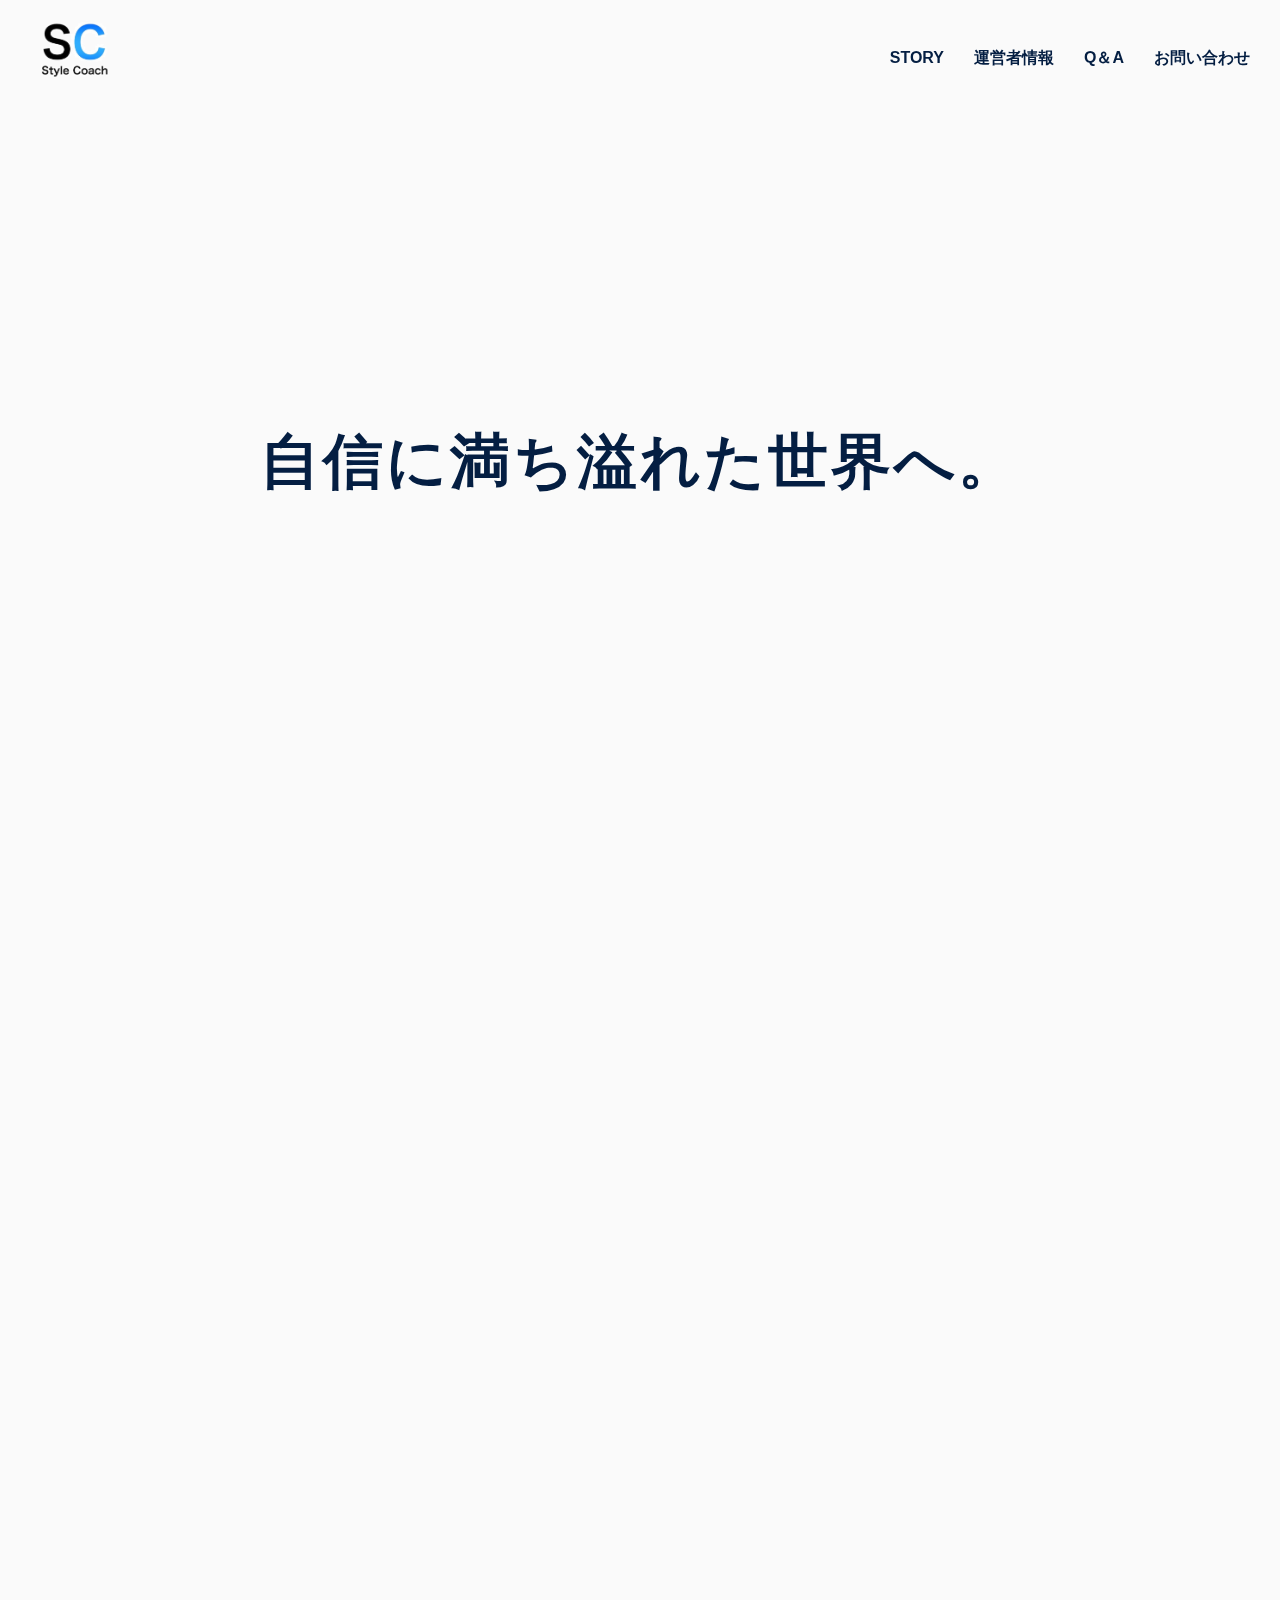
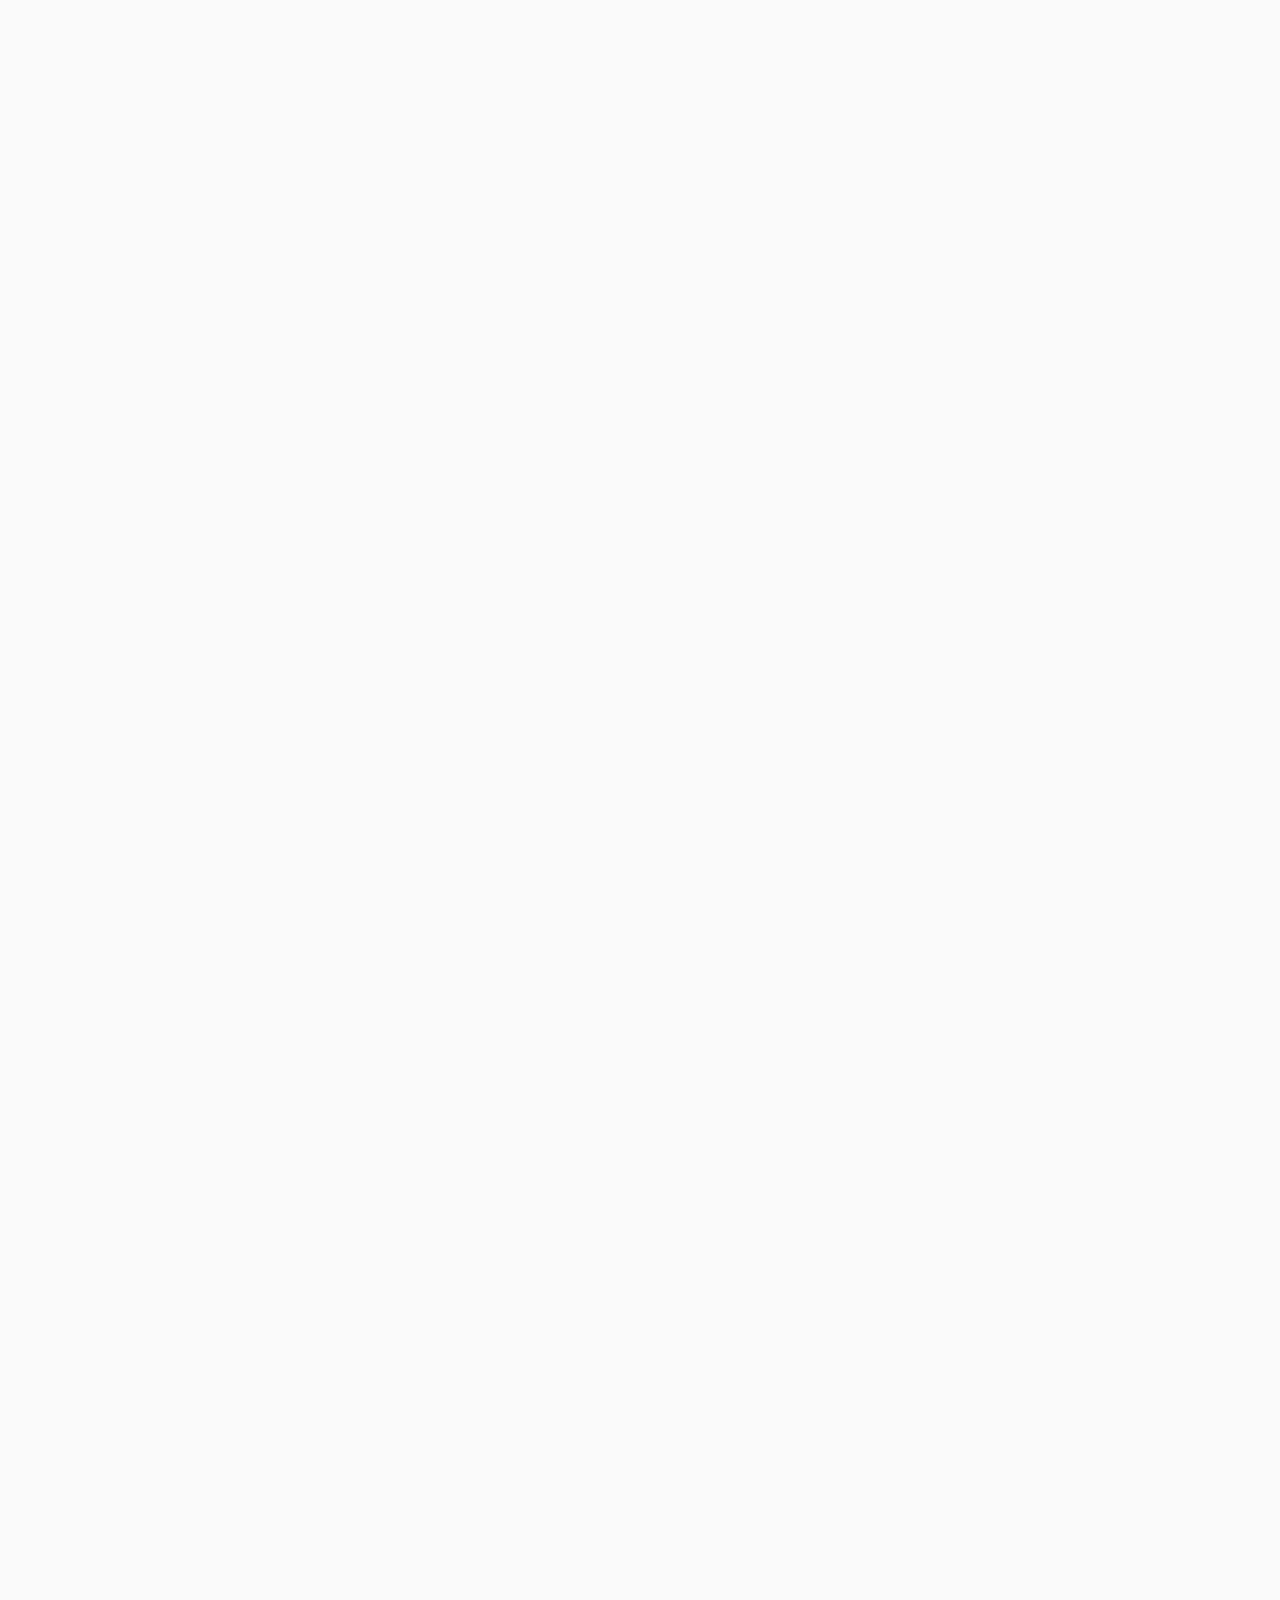
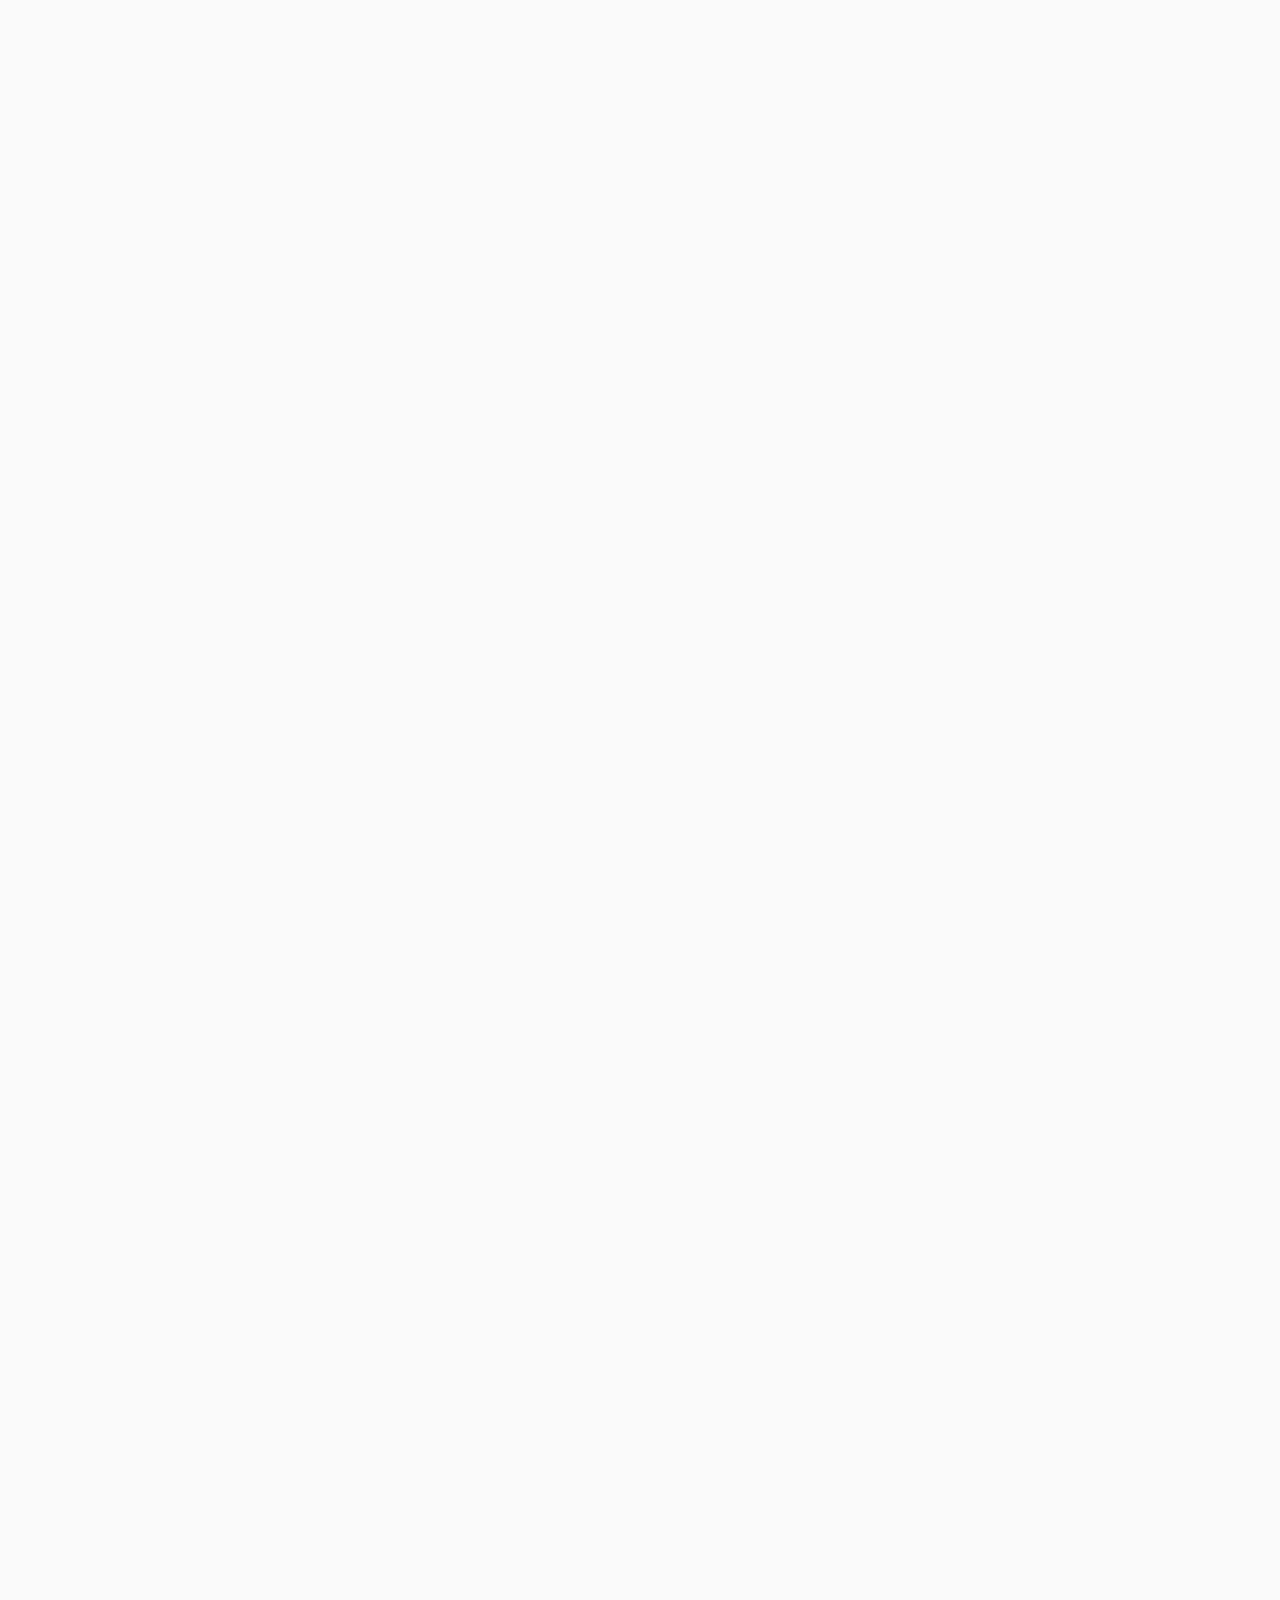
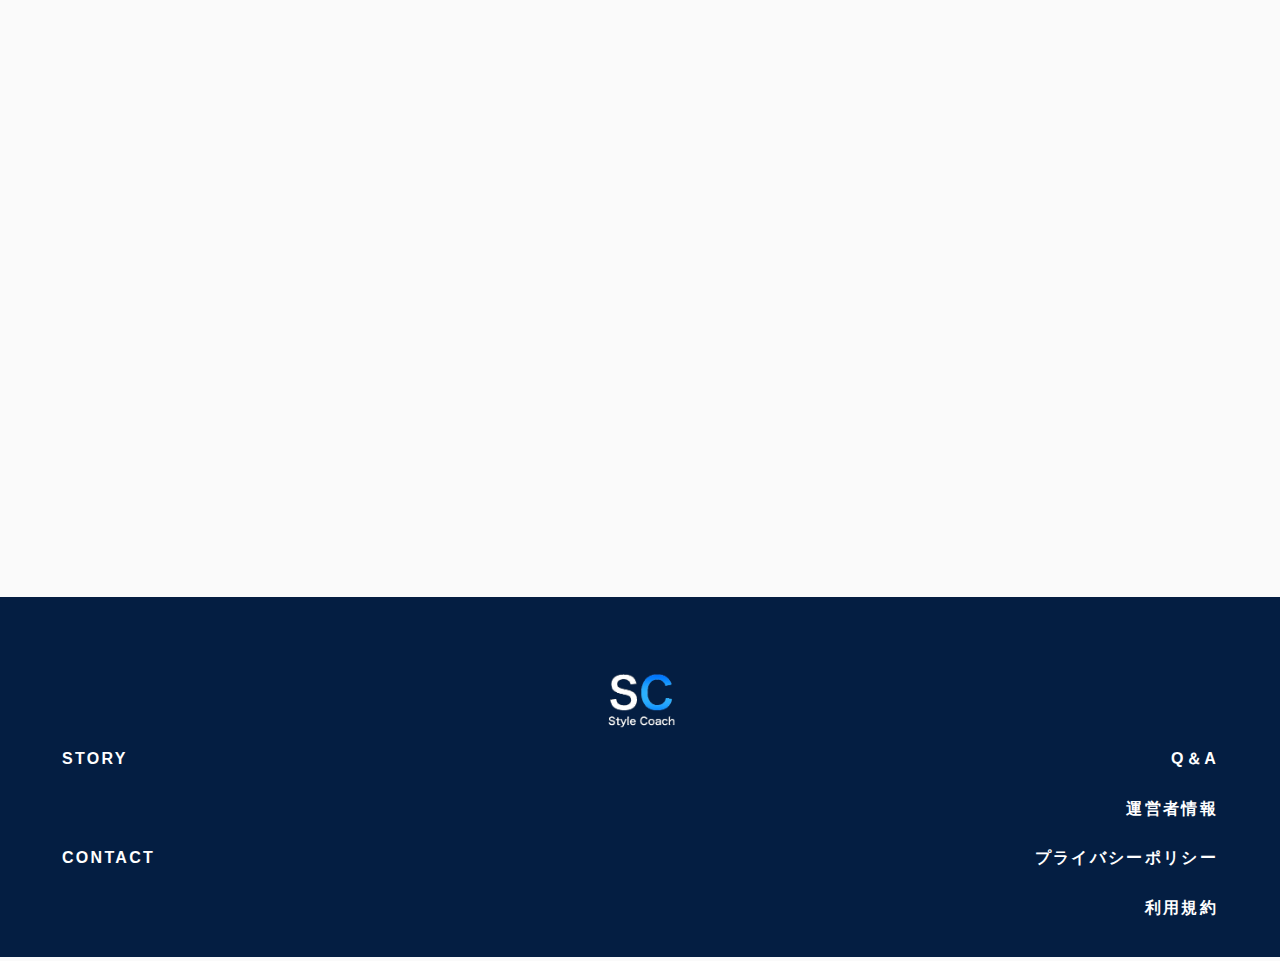
==== index.html @ 90e12a2d "Update index.html" ====
<!doctype html>
<html lang="ja">
    <head>
        <!-- Required meta tags -->
        <meta charset="utf-8">
        <meta name="viewport" content="width=device-width, initial-scale=1, shrink-to-fit=no">
        <!--favicon-->
        <link rel="icon" type="image/x-icon" href="img/stylecoach.favicon.png">
        <link rel="apple-touch-icon" sizes="180x180" href="img/stylecoach.favicon.png">
        <title>パーソナルスタイリスト Style Coach</title>
        
        <script src="https://ajax.googleapis.com/ajax/libs/jquery/2.1.3/jquery.min.js"></script>
        <!-- Bootstrap CSS script-->
        <link rel="stylesheet" type="text/css" href="style.css">
        <link rel="stylesheet" type="text/css" href="responsive.css">
        <link rel="stylesheet" href="https://stackpath.bootstrapcdn.com/bootstrap/4.4.1/css/bootstrap.min.css" integrity="sha384-Vkoo8x4CGsO3+Hhxv8T/Q5PaXtkKtu6ug5TOeNV6gBiFeWPGFN9MuhOf23Q9Ifjh" crossorigin="anonymous">
        <link href="https://use.fontawesome.com/releases/v5.6.1/css/all.css" rel="stylesheet">
    </head>
    <body>
        <header>
          <div class="container">
            <div class="header-left">
              <a href="index.html" class="left-logo">
                <img class="logo" src="img/stylecoach_logo透明.jpg">
              </a>
            </div>
            <div class="header-right">
              <p class="btn-gnavi">
                <span></span>
                <span></span>
                <span></span>
              </p>
              <nav id="global-navi">
                <ul class="list-menu">
                  <li><a href="story.html">STORY</a></li>
                  <li><a href="profile.html">運営者情報</a></li>
                  <li><a href="question.html">Q＆A</a></li>
                  <li><a href="contact.html">お問い合わせ</a></li>
                </ul>
              </nav>
            </div>
          </div>
        </header>
        <main>
          <section class="main-wrapper box">
            <div class="container">
              <p class="ttl">自信に満ち溢れた世界へ。</p>
            </div>
          </section>
          <section class="main-message box">
            <div class="container">
              <div class="head-home">
                <h5 class="ttl">「自信」を引き出すファッションを提案する<br>あなた専用のスタイリスト</h5>
              </div>
              <div class="body-home">
                <ul class="list-message">
                  <li class="style-text-1">
                    <p>「どうやってお洒落になるの？なんて友達には聞けない」<br>「実はお洒落に興味があるけど、周りの目が気になる」<br>そんな状況にいるのなら、お気軽にご相談ください。<br>Style Coachがあなたのライフスタイルをコーディネートします。</p>
                  </li>
                  <li class="style-text-2">
                    <p>「カッコよくなりたいけどどうオシャレすれば良いのか分からない。」<br>「自分に合う服装、スタイルが分からない。」<br>「オシャレはしたいけど時間を使いたくない。」<br>「1度のみのコーディネートだけでなく長期的に自己改革したい。」<br>「仕事着もオシャレに着こなしたい」</p>
                  </li>
                </ul>
                <h5>人それぞれ悩みや好みが違うからこそ、<br>Style Coachはひとりひとりにあったスタイルを提案します。</h5>
              </div> 
            </div>
          </section>
  
          <!-- サービス　-->
          <section class="area-home-services box">
            <div class="container">
              <div class="head-home">
                <h2 class="ttl">Style Coachの主なサービス</h2>
              </div>
              <div class="body-home">
                <ul class="list-service">
                  <li>
                    <i class="fas fa-check"></i>
                    <h4>コンサルティング</h4>
                    <p>自分の好きな、自分に合う、自分だけの自分らしいスタイル、方向性の提案と確立。また自分のスタイルを確立する事で今後の買い物も選びやすくなり着回しもしやすくなります。</p>
                  </li>
                  <li>
                    <i class="fas fa-check"></i>
                    <h4>ワードローブエディット（初回）</h4>
                    <p>お手持ちのお洋服をお客様の今後のスタイルに合わせて徹底的に仕分けし整理。断捨離のお手伝いをします。自宅訪問での仕分けも可能。</p>
                  </li>
                  <li>
                    <i class="fas fa-check"></i>
                    <h4>スタイリング</h4>
                    <p>いつでもどこでもオンラインでのスタイリングサービスが利用可能。(営業時間内)　プライベートの私服のみならず出勤時の服装やパーティなどのTPOに合った服装もスタイリングします。</p>
                  </li>
                  <li>
                    <i class="fas fa-check"></i>
                    <h4>ショッピングアテンド（月1回）</h4>
                    <p>実際にお買い物に同行し実際にチェックしながらショッピングします。実際にチェックする事でサイズ感や着こなしにより細かく拘る事が可能になります。※東京都のみ</p>
                  </li>
                  <li>
                    <i class="fas fa-check"></i>
                    <h4>アイテムの手配</h4>
                    <p>お客様のご希望に合いそうなアイテムや中々手に入らないレアアイテム等を独自のルートで手配します。</p>
                  </li>
                </ul>
              </div>
            </div>
          </section>

          <!-- Our 3 values　-->
          <section class="area-home-values box">
            <div class="container">
              <div class="head-home">
                <h2 class="ttl">Our 3 Values</h2>
              </div>
              <div class="body-home">
                <ul class="list-values">
                  <li>
                    <img src="img/透明staff.png">
                    <h4>会員制による徹底サポート</h4>
                    <p class="value">よくある一度きりのサービスではなく、定額制の会員制にする事で長期的なサービスを可能に。</p>
                  </li>
                  <li>
                    <img src="img/透明note.png">
                    <h4>ひとりひとりに合わせた<br>コンサルティング</h4>
                    <p class="value">Style Coachはひとりひとりお客様に向き合い、お客様が自信を持ち自分を好きになれるスタイルを見つけ、そのスタイルに合ったアイテムやコーディネートを提案します。</p>
                  </li>
                  <li>
                    <img src="img/透明mail.png">
                    <h4>いつでも相談が可能</h4>
                    <p class="value">いつでもどこでも着こなし等について疑問があればオンラインでのスタイリングサービスが利用可能。(営業時間内)</p>
                  </li>
                </ul>
              </div>
            </div>
          </section>
  
          <!--料金-->
          <section class="area-home-cost box">
            <div class="container">
              <div class="head-home">
                <h2 class="ttl">料金</h2>
              </div>
              <div class="body-home">
                <ul class="list-cost">
                  <li class="membership">
                    <h4>月会費</h4>
                    <p class="pay">50,000円（税込）<br><span>今だけ！！<br>初回月0円（税込）</span></p>
                  </li>
                  <li class="payment">
                    <h4>お振込</h4>
                    <p>金融機関：〇〇銀行<br>支店名：〇〇支店<br>口座番号：〇〇<br>口座名義：〇〇</p>
                  </li>
                </ul>
              </div> 
              <p class="attention">※現在支払い方法は銀行振り込みのみとなっております。<br>※1ヶ月=4週間=28日と計算させて頂きます。<br>※また商品購入の際の代金は別途支払いとなります。<br>※質の高いサービスを提供する為に会員者数の上限を設けさせて頂きます。上限に達した場合には「キャンセル待ち」として順に受け付けさせて頂きます。<br>※初回0円のキャンペーンは予告なく終了させて頂く場合があります。</p>
            </div>
          </section>
  
          <!--4ステップ-->
          <section class="area-home-step box">
            <div class="container">
              <div class="head-home">
                <h2 class="ttl">入会までの流れ</h2>
              </div>
              <div class="body-home">
                <ul class="list-flow">
                  <li class="flow-icon">
                    <h4><span class="number">1</span>お申し込み</h4>
                    <p class="flow-p">メールアドレスもしくはLINEにお問い合わせ頂きお申し込みとさせていただきます。</p>
                  </li>
                  <li class="flow-icon">
                    <h4><span class="number">2</span>お振込み</h4>
                    <p class="flow-p">月会費をお振込み頂きます。</p>
                  </li>
                  <li class="flow-icon">
                    <h4><span class="number">3</span>ご相談</h4>
                    <p class="flow-p">テレビ電話もしくはLINEにて好みや似合う物などを話し合い今後の方向性を決めさせて頂きます。</p>
                  </li>
                  <li class="flow-icon">
                    <h4><span class="number">4</span>サービス開始</h4>
                    <p class="flow-p">ショッピングアテンド、アイテムの手配、スタイリングのサービスをご利用いただけます。</p>
                  </li>
                </ul>
              </div> 
            </div>
          </section>

          <!--　コンタクト　-->
         
          <section class="area-home-contact box">
            <div class="container">
              <div class="head-home">
                <h2 class="ttl">お申し込み・お問い合わせ</h2>
              </div>
              <div class="body-home">
                <ul class="contacts">
                  <li class="contact-mail">
                    <h4>メールでのお問い合わせ</h4>
                    <a href="mailto:stylecoach20@gmail.com?subject=%E3%81%8A%E5%95%8F%E3%81%84%E5%90%88%E3%82%8F%E3%81%9B&amp;body=%E4%B8%8B%E8%A8%98%E9%A0%85%E7%9B%AE%E3%81%AB%E3%81%9D%E3%82%8C%E3%81%9E%E3%82%8C%E8%A8%98%E5%85%A5%E3%81%97%E3%81%A6%E9%80%81%E4%BF%A1%E3%81%97%E3%81%A6%E3%81%8F%E3%81%A0%E3%81%95%E3%81%84%E3%80%82%0D%0A%0D%0A%3D%3D%3D%3D%3D%3D%3D%3D%3D%3D%3D%3D%3D%3D%3D%3D%3D%3D%0D%0A%0D%0A%E3%81%8A%E5%90%8D%E5%89%8D%EF%BC%9A%0D%0A%0D%0A%E3%83%95%E3%83%AA%E3%82%AC%E3%83%8A%EF%BC%9A%0D%0A%0D%0A%E9%9B%BB%E8%A9%B1%E7%95%AA%E5%8F%B7%EF%BC%9A%0D%0A%0D%0A%E3%83%A1%E3%83%BC%E3%83%AB%E3%82%A2%E3%83%89%E3%83%AC%E3%82%B9%EF%BC%9A%0D%0A%0D%0A%3D%3D%3D%3D%3D%3D%3D%3D%3D%3D%3D%3D%3D%3D%3D%3D%3D%3D" class="btn-ico-mail" target="_blank">メールでお問い合わせ</a>
                  </li>
                  <li class="contact-line">
                    <h4>LINEでのお問い合わせ</h4>
                    <a href="LINE.html" class="btn-ico-line">LINEでお問い合わせ</a>
                  </li>
                </ul>
              </div>
            </div>
          </section>
        </main>
          
          <footer>
            <div class="container">
              <div class="footer-body">
                <ul class="list-footer-left">
                  <li><a href="story.html">STORY</a></li>
                  <li><a href="contact.html">CONTACT</a></li>
                </ul>
                <div class="footer-logo">
                  <img src="img/IMG_1106.PNG">
                </div>
                <ul class="list-footer-right">
                  <li><a href="question.html">Q＆A</a></li>
                  <li><a href="profile.html">運営者情報</a></li>
                  <li><a href="privacy.html">プライバシーポリシー</a></li>
                  <li><a href="term.html">利用規約</a></li>
                </ul>
              </div>
            </div>
          </footer>
  
            <!-- Optional JavaScript -->
            <!-- jQuery first, then Popper.js, then Bootstrap JS -->
        <script type="text/javascript" src="index.js"></script>
        
        
    </body>
</html>
---- style.css ----
*{
    margin:0;
    padding: 0;
    box-sizing: border-box;
    color: rgb(4, 30, 66);
}

li {
    list-style-type: none;
}

a{
    text-decoration: none!important;
}

body {
    font-family: "YuGothic","Cera Pro",sans-serif!important;
    background-color: rgb(250, 250, 250)!important;
}

.container {
    max-width: 1170px;
    width: 100%;
    padding: 0 15px;
    margin: 0 auto;
}

/*　ヘッダー */

header {
    height: 100px;
    width: 100%;
    position: fixed;
    top:0 ;
    z-index: 10;
}

header > .container {
    display: flex;
    align-items: center;
    height: 100px;
    max-width: none;
    padding: 0 30px;
}

/*　ロゴ */

.left-logo {
    display: block;
}

.logo {
    height: 60px;
    vertical-align: bottom;
}



/* ヘッダーナビ */

.header-right {
    margin: 0 0 0 auto;
}

.list-menu a{
    color: rgb(4, 30, 66);
}
  
.list-menu > li{
    padding: 0 15px;
    font-weight: bold;
}
  
.list-menu {
    display: flex;
    justify-content: space-around;
    align-items: center;
    max-width: 980px;
    margin:0 -15px;
}
  
/* main-wrapper */
.main-wrapper {
    background: rgb(#ffffff) no-repeat bottom center;
    background-size: cover;
    margin: 120px 0;
}

.main-wrapper > .container {
    height: 700px;
    display: flex;
    flex-direction: column;
    align-items: center;
    justify-content: center;
}

.main-wrapper .ttl {
    font-size: 60px;
    font-weight: bold;
    letter-spacing: 3px;
}

/* メインメッセージ */
.main-message > .container {
    background-color: white;
    box-shadow: 0px 2px 1px -1px rgba(0,0,0,0.2), 0px 1px 1px 0px rgba(0,0,0,0.14), 0px 1px 3px 0px rgba(0,0,0,0.12);
    margin: 0 auto 100px auto ;
    padding: 88px 40px;
}

.list-message {
    width: 100%;
    display: flex;
    padding: 0;
    margin-bottom: 40px;
}

.list-message p {
    font-size: 14px;
    line-height: 36px;
    margin: auto 0px;
}

.main-message h5 {
    margin: 0px;
    padding: 0px;
    font-weight: bold;
    line-height: 48px;
    letter-spacing: 0.1em;
}

.head-home h5 {
    text-align: center;
    margin-bottom: 50px;
    font-size: 32px!important;
}

.body-home h5 {
    text-align: center;
    margin: 60px 0 20px 0;
    font-size: 22px;
}

.style-text-1 {
    border-right: 1px solid rgb(242, 244, 246);
    padding-right: 16px;
    width: 50%;
    text-align: center;
}


.style-text-2 {
    padding-left: 16px;
    width: 50%;
    text-align: center;
}

/* エリアホーム */
[class*="area-home"] {
    padding: 100px 0;
}


/* head */
.head-home {
    margin: 0;
    display: flex;
    justify-content: center;
}

.head-home .ttl {
    padding: 0 0 12px;
    position: relative;
    font-weight: bold;
    font-size: 42px;
    margin: 0 0 50px 0;
}

/* サービス */

.list-service li {
    margin-bottom: 50px;
}

.fa-check {
    float: left;
    font-size: 20px;
    margin: 7px 10px 0 0;
}

.list-service h4 {
    font-size: 30px;
    font-weight: bold;
}

.list-service p {
    font-size: 18px;
}

/* Our 3 values */

.list-values {
    display: flex;
    flex-wrap: wrap;
    margin: 0 -20px;
}

.list-values > li {
    width: 33.3333%;
    padding: 0 20px;
    display: flex;
    flex-direction: column;
    align-items: center;
}

.list-values img {
    width: 70px;
    height: 70px;
    margin: 0 0 40px;
}

.list-values h4 {
    font-size: 24px;
    font-weight: bold;
    margin-bottom: 20px;
    text-align: center;
}

.list-values p {
    font-size: 14px;
    text-align: center;
}

/*　料金　*/
.list-cost {
    display: flex;
    flex-wrap: wrap;
    margin: 0 -20px;
}

.area-home-cost > .container {
    background-color: white;
    box-shadow: 0px 2px 1px -1px rgba(0,0,0,0.2), 0px 1px 1px 0px rgba(0,0,0,0.14), 0px 1px 3px 0px rgba(0,0,0,0.12);
    margin: 0 auto 100px auto ;
    padding: 88px 40px;
}


.list-cost > li {
    width: 50%;
    padding: 0 20px;
    display: flex;
    flex-direction: column;
    align-items: center;
}

.list-cost h4 {
    font-size: 30px;
    font-weight: bold;
    margin-bottom: 20px;
    
}

.list-cost p {
    font-size: 20px;
}

.pay {
    text-align: center;
}

.pay span {
    border-bottom: 3px solid tomato;
    padding-bottom: 5px;
    margin-bottom: 5px;
}

.membership {
    border-right: 1px solid rgb(242, 244, 246);
    padding-right: 16px;
}

.payment {
    padding-left: 16px;
    
}
.attention {
    font-size: 14px;
    margin-top: 30px;
}

/* 入会までの流れ */
.area-home-step > .container {
    margin: 0 auto 100px auto ;
}

.list-flow {
    display: flex;
    flex-wrap: wrap;
    margin: 0 -20px;
    
}

.number {
    margin-right: 14px;
}

.flow-icon {
    width: 25%;
    padding: 0 20px;
    display: flex;
    flex-direction: column;
    align-items: center;
}

.flow-icon h4 {
    font-size: 24px;
    font-weight: bold;
    margin-bottom: 20px;
    text-align: center;
}

/* コンタクト　*/

.area-home-contact {
    margin: 50px 0;
}

.contacts {
    display: flex;
    flex-wrap: wrap;
    margin: 0 -20px;
}

.contacts > li {
    width: 50%;
    padding: 0 20px;
    display: flex;
    flex-direction: column;
    align-items: center;
}

[class*="btn-ico"] {
    font-size: 20px;
    font-weight: bold;
    display: flex;
    align-items: center;
    height: 100px;
    padding: 30px 30px 30px 110px;
    background-color: #ffffff;
    color: rgb(4, 30, 66);
    box-shadow: 0px 2px 1px -1px rgba(0,0,0,0.2), 0px 1px 1px 0px rgba(0,0,0,0.14), 0px 1px 3px 0px rgba(0,0,0,0.12);
    border-radius: 5px;
    position: relative;
}

[class*="btn-ico"]::before {
    content: "";
    width: 70px;
    height: 70px;
    margin: 0 0 40px;
    display: block;
    background-size: contain;
    background-repeat: no-repeat;
    background-position: center center;
    position: absolute;
    top: 50%;
    left: 15px;
    transform: translateY(-50%);
    
}

.contacts h4 {
    font-size: 24px;
    font-weight: bold;
    margin-bottom: 20px;
    text-align: center;
}

[class*="btn-ico"][class*="mail"]::before {
    background-image: url(img/透明mail.png);
}

[class*="btn-ico"][class*="line"]::before {
    background-image: url(img/LINE_APP.png);
}

/*　フッター　*/

footer > .container {
    max-width: none;
    padding: 0 60px;
}


footer {
    background-color: rgb(4, 30, 66);
    display: flex;
    -webkit-box-pack: center;
    justify-content: center;
    width: 100%;
    height: 40vh;
}

footer a {
    color: #ffffff!important;
}

.footer-body {
    display: flex;
    justify-content: space-around;
}

.list-footer-left {
    display: flex;
    flex-direction: column;
    align-items: flex-end;
    width: 33%;
    height: 22vh;
    margin-top: 150px;
    padding-left: 0px;
    list-style: none;
    letter-spacing: 0.145em;
    text-align: left;
}

.list-footer-left li {
    font-style: normal;
    font-weight: bold;
    font-size: 16px;
    width: 100%;
    height: 50%;
}

.footer-logo {
    display: flex;
    flex-direction: column;
    -webkit-box-pack: justify;
    justify-content: space-between;
    -webkit-box-align: center;
    align-items: center;
    width: 33%;
}

.footer-logo img {
    width: 40%;
    height: auto;
    margin-top: 10%;
    object-fit: cover;

}

.list-footer-right {
    display: flex;
    flex-direction: column;
    align-items: flex-end;
    width: 33%;
    height: 22vh;
    margin-top: 150px;
    padding-left: 0px;
    list-style: none;
    letter-spacing: 0.145em;
    text-align: right;
}

.list-footer-right li {
    font-style: normal;
    font-weight: bold;
    font-size: 16px;
    width: 100%;
    height: 25%;
}

/*　ストーリー　*/
.area-home-story {
    background-color: rgb(250, 250, 250);
}

.area-home-story > .container {
    background-size: 100%;
    background-repeat: no-repeat;
    object-fit: cover;
    width: 100%;
    height: 100vh;
    max-width: none;
}

.story-wrapper {
    top: 20%;
    left: 10vw;
    position: absolute;
    text-align: left;
}

.our-story {
    margin: 0px;
    padding: 0px;
    font-family: "Cera Pro";
    font-style: normal;
    font-weight: bold;
    font-size: 24px;
    line-height: 35px;
    letter-spacing: 0.1em;
    color: rgb(4, 30, 66);
}

.sub-story {
    margin-bottom: 50px;
    padding: 0px;
    font-family: YuGothic;
    font-style: normal;
    font-weight: bold;
    font-size: 32px;
    line-height: 48px;
    letter-spacing: 0.1em;
    color: rgb(4, 30, 66);
}

.story-p {
    padding: 0px;
    font-family: YuGothic;
    font-style: normal;
    font-weight: bold;
    font-size: 14px;
    line-height: 30px;
    letter-spacing: 0.1em;
    color: rgb(4, 30, 66);
    margin: auto 0px;
}

/*　メリット　*/
.area-home-merit > .container {
    margin: 0 auto 100px auto ;
    background-color: white;
    box-shadow: 0px 2px 1px -1px rgba(0,0,0,0.2), 0px 1px 1px 0px rgba(0,0,0,0.14), 0px 1px 3px 0px rgba(0,0,0,0.12);
    margin: 0 auto 100px auto ;
    padding: 88px 40px;
}

.list-merit {
    display: flex;
    flex-wrap: wrap;
    margin: 0 -20px;
    
}

.number {
    margin-right: 14px;
}

.merit-icon {
    width: 25%;
    padding: 0 20px;
    display: flex;
    flex-direction: column;
    align-items: center;
}

.merit-icon h4 {
    font-size: 22px;
    font-weight: bold;
    margin-bottom: 20px;
    text-align: center;
}

/*　プライバシーポリシー　*/
.privasy {
    width: 86vw;
    margin-left: auto;
    padding-top: 160px;
    margin-right: auto;
    margin-bottom: 80px;
}

.privacy-policy {
    text-align: center;
    margin-bottom: 64px;
    font-family: YuGothic;
    font-style: normal;
    font-weight: bold;
    font-size: 40px;
    line-height: 60px;
    letter-spacing: 0.08em;
    color: rgb(4, 30, 66);
    margin-bottom: 50px;
}

.privacy-p {
    font-family: YuGothic;
    font-style: normal;
    font-weight: bold;
    font-size: 16px;
    line-height: 35px;
    letter-spacing: 0.1em;
    color: rgb(4, 30, 66);
    margin-top: 0px;
    margin-bottom: 24px;
}

.privacy-h2 {
    font-family: YuGothic;
    font-style: normal;
    font-weight: bold;
    font-size: 24px;
    line-height: 54px;
    letter-spacing: 0.08em;
    color: rgb(4, 30, 66);
    margin: 0px;
}

/*　LINEQR */
.area-home-line {
    margin: 80px auto;
}

.list-line {
    display: flex;
    flex-direction: column;
}

.add {
    font-size: 36px;
    font-weight: bold;
    text-align: center;
    
}

.line-qr {
    width: 40%;
    margin: 30px auto 50px;
}

.line-text {
    text-align: center;
    font-size: 20px;
}

/* Q&A */
.area-home-question {
    margin: 50px 0;
}

/*　プロフィール　*/
.area-home-profile {
    background-color: rgb(250, 250, 250);
    padding-top: 200px;
}

.area-home-profile > .container {
    width: 100%;
    
    
    display: flex;
}

.profile-wrapper {
    width: 50%;
    padding-right: 10px;
}

.instagram {
    width: 50%;
    padding-left: 10px;
    margin: auto 0;
}

.profile-name {
    margin: 0px;
    padding: 0px;
    font-family: "Cera Pro";
    font-style: normal;
    font-weight: bold;
    font-size: 40px;
    line-height: 35px;
    letter-spacing: 0.1em;
    color: rgb(4, 30, 66);
}

.profile-sub {
    margin-bottom: 50px;
    padding: 0px;
    font-family: YuGothic;
    font-style: normal;
    font-weight: bold;
    font-size: 22px;
    line-height: 48px;
    letter-spacing: 0.1em;
    color: rgb(4, 30, 66);
}

.profile-p {
    padding: 0px;
    font-family: YuGothic;
    font-style: normal;
    font-weight: bold;
    font-size: 14px;
    line-height: 30px;
    letter-spacing: 0.1em;
    color: rgb(4, 30, 66);
    margin: auto 0px;
}

/*Q＆A*/
.qa-list dl {
    position: relative;
    margin: 0;
    padding: 28px 80px 28px 30px;
    cursor: pointer;
    border-bottom: 1px solid #000;
}
.qa-list dl:first-child {
    border-top: 1px solid #000;
}
.qa-list dl::before {
    position: absolute;
    top: 35px;
    right: 35px;
    display: block;
    width: 7px;
    height: 7px;
    margin: auto;
    content: '';
    transform: rotate(135deg);
    border-top: 2px solid #000;
    border-right: 2px solid #000;
}
.qa-list .open::before {
    transform: rotate(-45deg);
}
.qa-list dl dt {
    position: relative;
    margin: 0;
    padding: 0 0 0 50px;
    font-weight: bold;
    font-size: 20px;
}
.qa-list dl dt::before {
    font-size: 22px;
    line-height: 1;
    position: absolute;
    top: 3px;
    left: 0;
    display: block;
    content: 'Q.';
    color: #3285bf;
}
.qa-list dl dd::before {
    font-size: 22px;
    line-height: 1;
    position: absolute;
    top: 3px;
    left: 2px;
    display: block;
    content: 'A.';
    font-weight: bold;
    color: #3285bf;
}
.qa-list dl dd {
    position: relative;
    display: none;
    height: auto;
    margin: 20px 0 0;
    padding: 0 0 0 50px;
}
.qa-list dl dd p {
    margin: 30px 0 0;
}
.qa-list dl dd p:first-child{
    margin-top: 0;
}

/* 利用規約 */
.term {
    width: 86vw;
    margin-left: auto;
    padding-top: 160px;
    margin-right: auto;
    margin-bottom: 80px;
}

.terms-of-service {
    text-align: center;
    margin-bottom: 64px;
    font-family: YuGothic;
    font-style: normal;
    font-weight: bold;
    font-size: 40px;
    line-height: 60px;
    letter-spacing: 0.08em;
    color: rgb(4, 30, 66);
    margin-bottom: 50px;
}

.terms-p {
    font-family: YuGothic;
    font-style: normal;
    font-weight: bold;
    font-size: 16px;
    line-height: 35px;
    letter-spacing: 0.1em;
    color: rgb(4, 30, 66);
    margin-top: 0px;
    margin-bottom: 24px;
}

.terms-h2 {
    font-family: YuGothic;
    font-style: normal;
    font-weight: bold;
    font-size: 24px;
    line-height: 54px;
    letter-spacing: 0.08em;
    color: rgb(4, 30, 66);
    margin: 0px;
}

/*　スクロール　*/

/*アニメーション要素のスタイル*/
.box {
	opacity : 0;
	visibility: hidden;
	transition: 2s;
	transform: translateY(30px);
}

/*アニメーション要素までスクロールした時のスタイル*/
.active {
	opacity: 1;
	visibility: visible;
	transform: translateY(0);
}
---- responsive.css ----
@media all and (max-width:992px) {
      
    /* main-wrapper */
    .main-wrapper .ttl {
        font-size: 48px;
    }
    
    /* メインメッセージ */
    .main-message {
        padding: 0 10px;
    }
    .main-message > .container {
        max-width: none;
    }

    .list-message {
        display: block;
        padding: none;
    }
    
    .list-message p {
        font-size: 14px;
        line-height: 36px;
        letter-spacing: 0.05em;
        margin: auto 0px;
    }
    
    .main-message h5 {
        line-height: 40px;
    }
    
    .head-home h5 {
        margin-bottom: 5px;
        font-size: 22px!important;
    }
    
    .body-home h5 {
        font-size: 18px;
    }
    
    .style-text-1 {
        border-bottom: 1px solid rgb(242, 244, 246);
        border-right: none;
        padding-right: 0;
        padding-bottom: 16px;
        width: 100%;
    }
    
    
    .style-text-2 {
        padding-top: 16px;
        width: 100%;
        padding-left: 0;
    }
    
    /* エリアホーム */
    [class*="area-home"] {
        padding: 70px 0;
    }
    
    
    /* head */
    
    .head-home .ttl {
        font-size: 32px;
    }
    
    /* サービス */
    .fa-check {
        font-size: 18px;
    }
    
    .list-service h4 {
        font-size: 26px;
    }
    
    .list-service p {
        font-size: 14px;
    }
    
    /* Our 3 values */
    
    .list-values {
        display: block;
        width: 300px;
        margin: 0 auto;
        justify-content: center;
    }
    
    .list-values > li {
        width: 100%;
        margin-bottom: 80px;
        justify-content: center;

    }
    
    .list-values img {
        height: 70px;
        margin-bottom: 30px;
    }
    
    .list-values h4 {
        font-size: 20px;
    }

    /*　料金　*/
    .area-home-cost {
        padding: 0 10px;
    }

    .area-home-cost > .container {
        max-width: none;
    }

    .list-cost {
        display: block;
        margin: 0 auto;
        justify-content: center;
    }
    
    .list-cost p {
        font-size: 18px;
        line-height: 36px;
    }

    .list-cost > li {
        width: 100%;
        padding: 20px 0!important;
    }
    
    .list-cost h4 {
        font-size: 26px;
        margin-bottom: 16px;
    }
    
    .membership {
        border-bottom: 1px solid rgb(242, 244, 246);
        border-right: none;
    }
    
    .attention {
        font-size: 18px;
        margin-top: 30px;
    }
    
    /* 入会までの流れ */
    .area-home-step > .container {
        margin: 0 auto 100px auto ;
    }
    
    .list-flow {
        display: block;
        text-align: center;
    }
    
    .number {
        margin-right: 14px;
    }
    
    .flow-icon {
        width: 300px;
        margin: 0 auto 30px auto;
    }
    
    .flow-icon h4 {
        font-size: 24px;
    }
    
    /* コンタクト　*/
    
    [class*="btn-ico"] {
        font-size: 16px;
    }
    
    .contacts h4 {
        font-size: 20px;
    }
    /*　フッター　*/
    
    
    
    /*　ストーリー　*/
    
    .story-wrapper {
        padding-top: 30px;
    }

    .our-story {
        line-height: 30px;
        font-size: 22px;
        margin-bottom: 30px;
    }
    
    .sub-story {
        margin-bottom: 40px;
        font-size: 20px;
        line-height: 32px;
    }
    
    .story-p {
        font-size: 12px;
        line-height: 20px;
    }
    
    /*　メリット　*/

    .area-home-merit {
        padding: 0 10px;
    }
    .area-home-merit > .container {
        max-width: none;

    }
    
    .list-merit {
        width: 100%;
        text-align: center;
        margin: 0 auto;
    }
    
    .merit-icon {
        width: 100%;
        padding: 30px 0;
    }
    
    .merit-icon h4 {
        font-size: 18px;
        
    }

    
    
    /*　プライバシーポリシー　*/
    
    /*　LINEQR */
    
    .add {
        font-size: 30px;
    }
    
    .line-text {
        font-size: 14px;
    }
    
    /* Q&A */
    .area-home-question {
        margin: 50px 0;
    }
    
    /*　プロフィール　*/

    .area-home-profile {
        padding-top: 200px;
    }
    
    .area-home-profile > .container {
        width: 100%;
        display: block;
    }
    
    .profile-wrapper {
        width: 100%;
        padding-right: none;
        padding-bottom: 30px;
        border-bottom: 2px solid rgb(242, 244, 246);
    }
    
    .instagram {
        width: 100%;
        padding-left: none;
        padding-top: 30px;
    }
    
    
    .profile-sub {
        margin-bottom: 20px;
        font-size: 18px;
        line-height: 36px;
    }
    
    .profile-p {
        font-size: 14px;
        line-height: 28px;
    }
    
    /*Q＆A*/
    
    /* 利用規約 */
    
}


@media all and (max-width:767px) {
    
    .menu{
        display: block;
    }
      
    header nav{
        position: fixed;
        width: 300px;
        top: 0;
        right: -300px;
        height: 100%;
        background-color: rgb(4, 30, 66);
        padding-top: 60px;
    }
      
    header nav ul li{
        width: 100%;
    }
      
    header nav ul li a{
        color: #ffffff;
        padding-left: 20px;
    }
      
    header .btn-gnavi{
        position: fixed;
        top: 35px;
        right: 45px;
        width: 30px;
        height: 24px;
        z-index: 3;
        cursor: pointer;
        transition: all 400ms;
        -webkit-transition:all 400ms;
    }
      
    header .btn-gnavi span {
        position: absolute;
        width: 30px;
        height: 4px;
        background: #666;
        border-radius: 10px;
        -webkit-transition: all 400ms;
        transition: all 400ms
    }
      
    header .btn-gnavi span:nth-child(1){
        top: 0;
    }
      
    header .btn-gnavi span:nth-child(2){
        top: 10px;
    }
      
    header .btn-gnavi span:nth-child(3){
        top: 20px;
    }
      
    header .btn-gnavi.hb-open{
        transform: rotate(180deg);
        -webkit-transform:rotate(180deg);
    }
      
    header .btn-gnavi.hb-open span{
        background: #fff;
    }
      
    header .btn-gnavi.hb-open span:nth-child(1){
        width: 24px;
        transform: translate(-7px,17px) rotate(45deg);
        -webkit-transform: translate(-7px,17px) rotate(45deg);
    }
      
    header .btn-gnavi.hb-open span:nth-child(3){
        width: 24px;
        transform: translate(-7px,-17px) rotate(-45deg);
        -webkit-transform: translate(-7px,-17px) rotate(-45deg);
    }

    .list-menu {
        display: block;
        justify-content: space-around;
        align-items: center;
        max-width: 980px;
        margin: 0 -15px;
        
    }

    .list-menu > li {
        padding: 15px 30px;
        letter-spacing: 0.1rem;
    }

    .list-menu a {
        color: #ffffff;
    }

    .logo {
        height: 50px;
        vertical-align: bottom;
    }

    /*質問*/

    .qa-list dl {
        position: relative;
        padding: 15px 40px 15px 10px;
    }
    .qa-list dl::before {
        top: 20px;
        right: 20px;
        width: 7px;
        height: 7px;
    }
    .qa-list dl dt {
        padding: 0 0 0 30px;
        font-size: 14px;
    }
    .qa-list dl dt::before {
        font-size: 14px;
        top: 3px;
        left: 5px;
        content: 'Q.';
    }
    .qa-list dl dd::before {
        font-size: 14px;
        top: 5px;
        left: 5px;
        content: 'A.';
    }
    .qa-list dl dd {
        margin: 10px 0 0;
        padding: 0 0 0 30px;
        font-size: 14px;
    }
    .qa-list dl dd p {
        margin: 30px 0 0;
    }
    .qa-list dl dd p:first-child{
        margin-top: 0;
    }
    
    /*　ヘッダー */
    
    /*　ロゴ */
     
    /* ヘッダーナビ */
    
    /* main-wrapper */
    
    .main-wrapper > .container {
        height: 500px;
    }
    
    .main-wrapper .ttl {
        font-size: 30px;
    }
    
    /* メインメッセージ */
    .main-message > .container {
        margin: 0 auto 100px auto ;
        padding: 70px 25px;
    }

    .list-message p {
        font-size: 10px;
        line-height: 30px;
    }
    
    .main-message h5 {
        line-height: 40px;
    }
    
    .head-home h5 {
        margin-bottom: 10px;
        font-size: 18px!important;
    }
    
    .body-home h5 {
        font-size: 14px;
    }
    
    /* エリアホーム */

    /* head */

    /* エリアホーム */
    
    /* head */
    
    .head-home .ttl {
        font-size: 26px;
    }
    
    /* サービス */
    .fa-check {
        font-size: 20px;
        margin-top: -1px;
    }
    
    .list-service h4 {
        font-size: 18px;
    }
    
    .list-service p {
        font-size: 12px;
    }
    
    /* Our 3 values */
    
    .list-values {
        width: 300px;
        margin: 0 auto;
        justify-content: center;
    }
    
    .list-values > li {
        width: 100%;
        margin-bottom: 80px;
        justify-content: center;

    }
    
    .list-values img {
        width: 65px;
        height: 65px;
        margin-bottom: 30px;
    }
    
    .list-values h4 {
        font-size: 18px;
    }

    .list-values p {
        font-size: 12px
    };
    /*　料金　*/

    .list-cost p {
        font-size: 14px!important;

    }
    .payment p,.membership p {
        font-size: 14px;
    }
    .list-cost h4 {
        font-size: 18px;   
    }
    
    .attention {
        font-size: 8px;
        margin-top: 30px;
    }
    
    /* 入会までの流れ */

    .flow-icon h4 {
        font-size: 20px;
    }

    .flow-icon p {
        font-size: 12px;
    }
    
    /* コンタクト　*/

    .contacts {
        display: block;
        margin: 0 -20px;
    }
    
    .contacts > li {
        width: 100%;
        padding: 20px 0;
    }
    
    [class*="btn-ico"] {
        font-size: 16px;
        width: 80%;
    }
    
    .contacts h4 {
        font-size: 18px;
    }

    [class*="btn-ico"]::before {
        width: 55px;
        height: 55px;
        position: absolute;
        top: 50%;
        left: 25px;
        transform: translateY(-50%);
        
    }

    /*　フッター　*/
    footer > .container {
        padding: 0 20px;
    }
    
    
    footer {
        height: 50vh;
    }
    
    .list-footer-left {
        width: 25%;
        height: 22vh;
    }
    
    .list-footer-left li {
        font-size: 12px;
        width: 100%;
        height: 50%;
    }
    
    .footer-logo {
        width: 50%;
    }
    
    .footer-logo img {
        width: 120px;
    
    }
    
    .list-footer-right {
        width: 25%;
        height: 22vh;
        
    }
    
    .list-footer-right li {
        font-size: 12px;
        height: none;
        margin-bottom: 20px;
    }
    /*　ストーリー　*/

    .story-wrapper {
        top: 20%;
        left: 0;
        position: absolute;
        padding: 30px 20px 50px 20px;
    }


    .our-story {
        line-height: 30px;
        font-size: 24px;
    }
    
    .sub-story {
        margin-bottom: 40px;
        font-size: 22px;
        line-height: 32px;
    }
    
    .story-p {
        font-size: 12px;
        line-height: 20px;
    }
    
    /*　メリット　*/
    .area-home-merit .ttl {
        padding: 0 20px;
        text-align: center;
    }

    .area-home-merit {
        padding: 0 10px;
    }
    .area-home-merit > .container {
        max-width: none;

    }
    
    .list-merit {
        display: block;
        text-align: center;
        margin: 0 auto;
    }
    
    .merit-icon {
        width: 100%;
        padding: 30px 0;
    }
    
    .merit-icon h4 {
        font-size: 18px;
        
    }

    .merit-icon p {
        font-size: 12px;
    }
    
    /*　プライバシーポリシー　*/
    .privasy {
        width: 86vw;
        margin-left: auto;
        padding-top: 160px;
        margin-right: auto;
        margin-bottom: 80px;
    }
    
    .privacy-policy {
        font-size: 24px;
        
    }
    
    .privacy-p {
        font-size: 12px;
        line-height: 20px;
        
    }
    
    .privacy-h2 {
        font-size: 18px;
        line-height: 30px;
        margin-bottom: 20px;
    }

    /*　LINEQR */
    
    .add {
        font-size: 24px;
    }
    
    .line-text {
        font-size: 12px;
    }
    
    /* Q&A */
    .area-home-question {
        margin: 50px 0;
    }

    .qa-list dl dt {
        font-size: 12px;
    }
    
    .qa-list dl dd p {
        font-size: 12px;
    }
    /*　プロフィール　*/

    .area-home-profile {
        padding-top: 150px;
    }
    
    .area-home-profile > .container {
        width: 100%;
        display: block;
    }
    
    .profile-wrapper {
        width: 100%;
        padding-right: 0;
        padding-bottom: 30px;
        border-bottom: 2px solid rgb(242, 244, 246);
    }
    
    .instagram {
        width: 100%;
        padding-left: 0;
        padding-top: 30px;
    }
    
    .profile-name {
        font-size: 28px;
        line-height: 35px;
    }
    
    .profile-sub {
        margin-bottom: 20px;
        font-size: 12px;
        line-height: 26px;
    }
    
    .profile-p {
        font-size: 10px;
        line-height: 22px;
        font-weight: normal;
    }
    
    
    /* 利用規約 */
    .term {
        width: 86vw;
        margin-left: auto;
        padding-top: 160px;
        margin-right: auto;
        margin-bottom: 80px;
    }
    
    .terms-of-service {
        font-size: 24px;
        
    }
    
    .terms-p {
        font-size: 12px;
        line-height: 20px;
        
    }
    
    .terms-h2 {
        font-size: 18px;
        line-height: 30px;
        margin-bottom: 20px;
    }
}
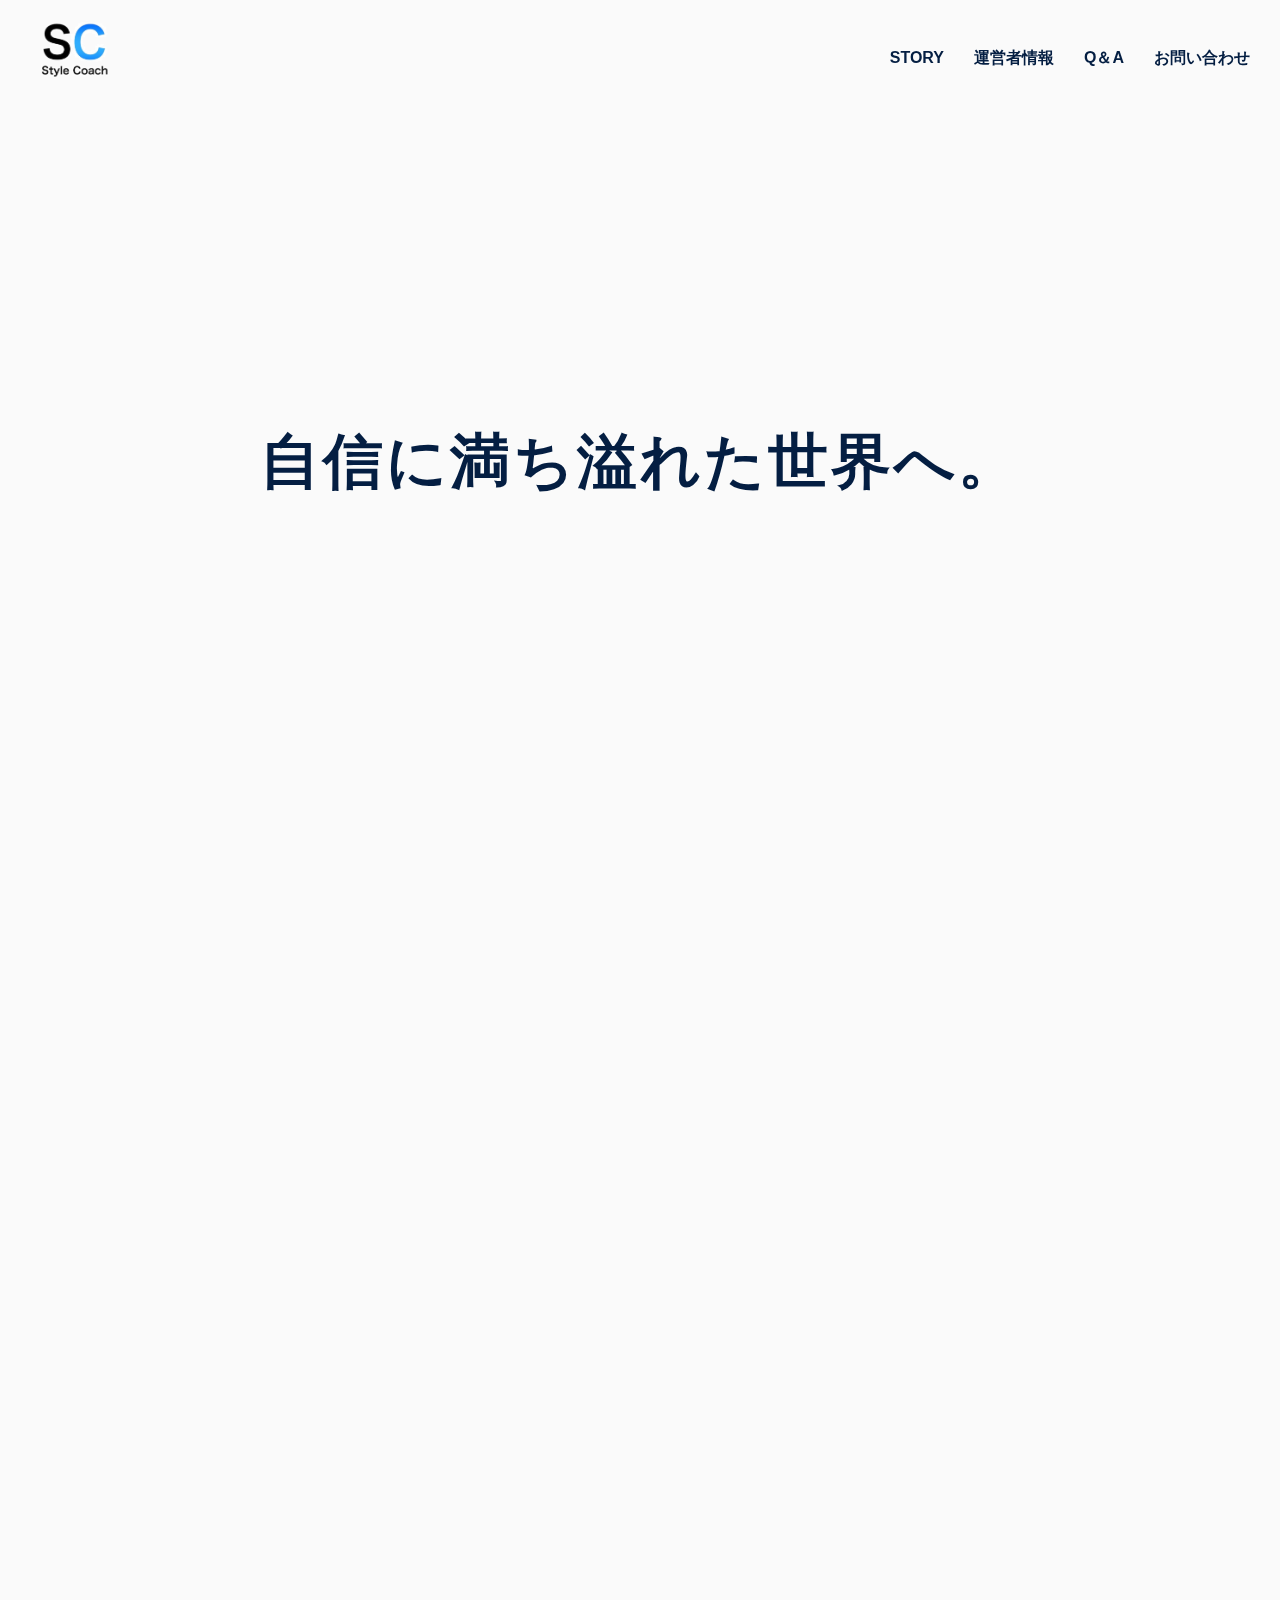
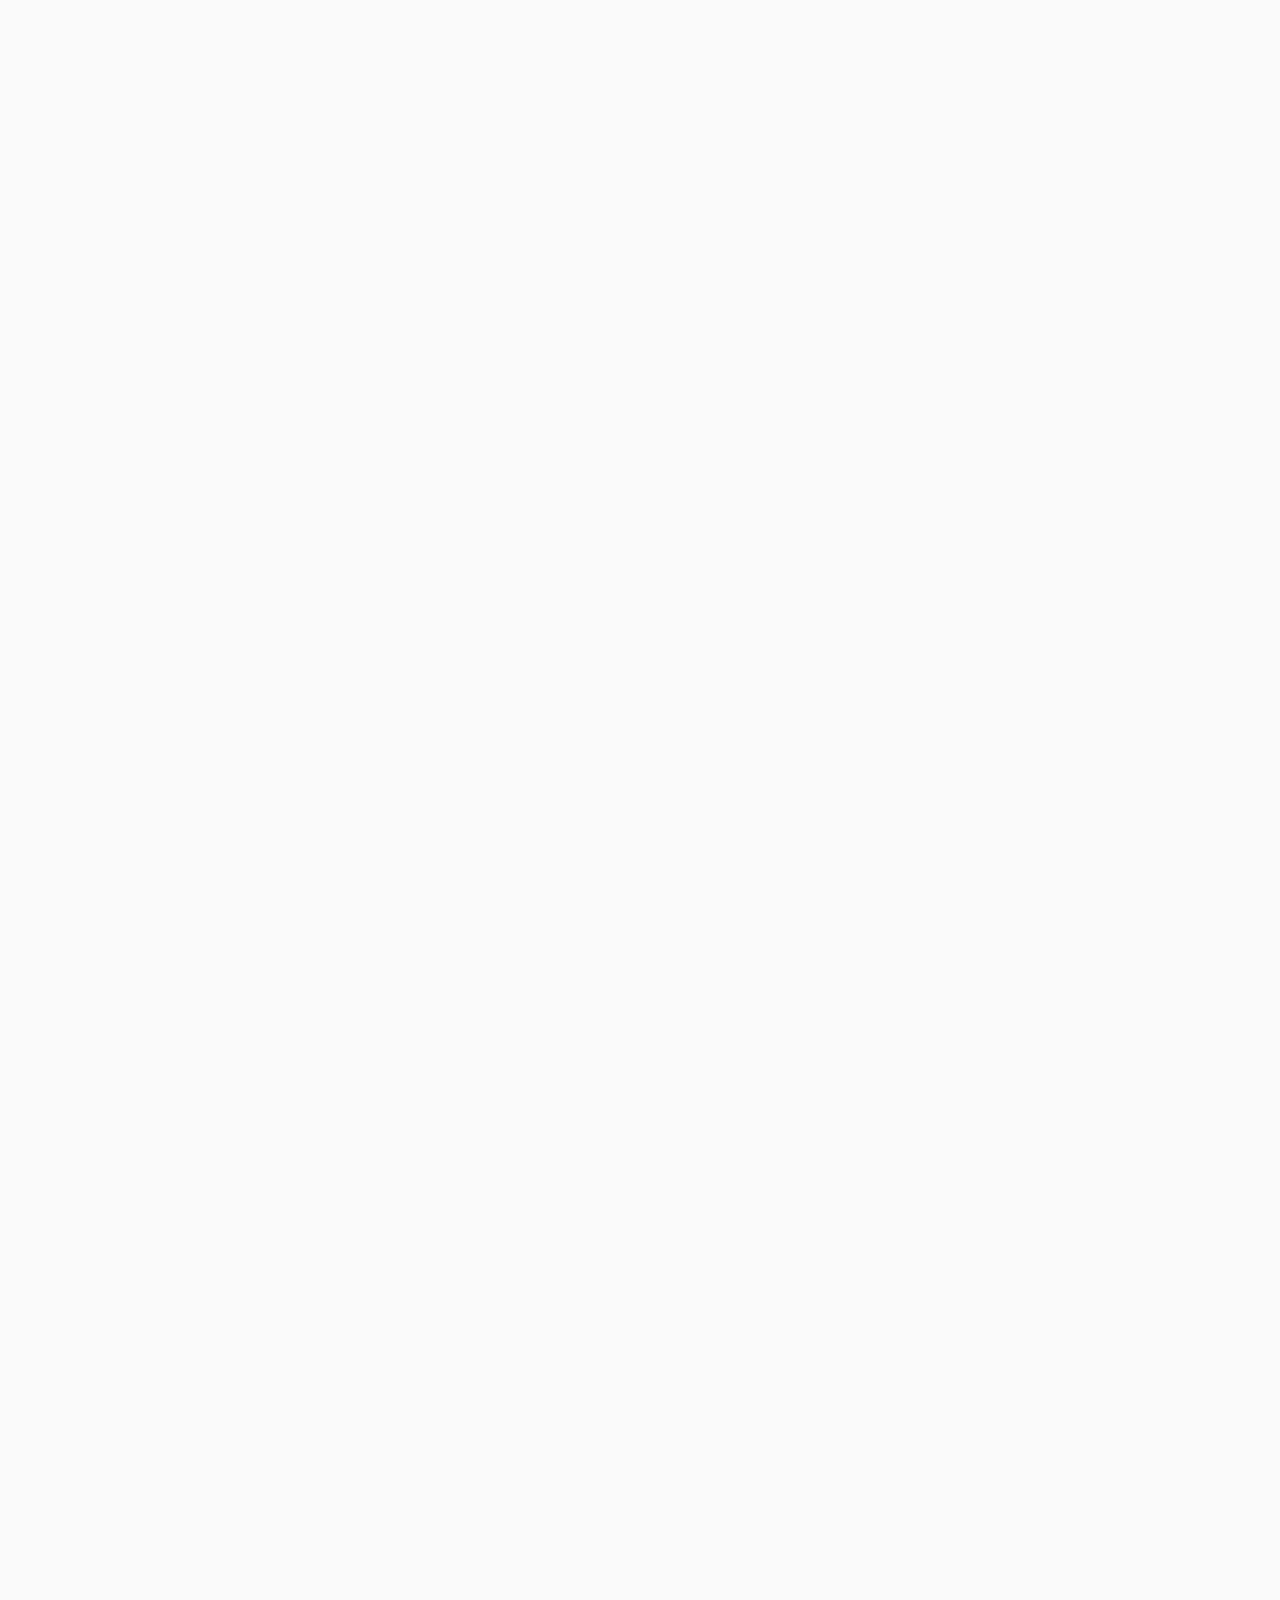
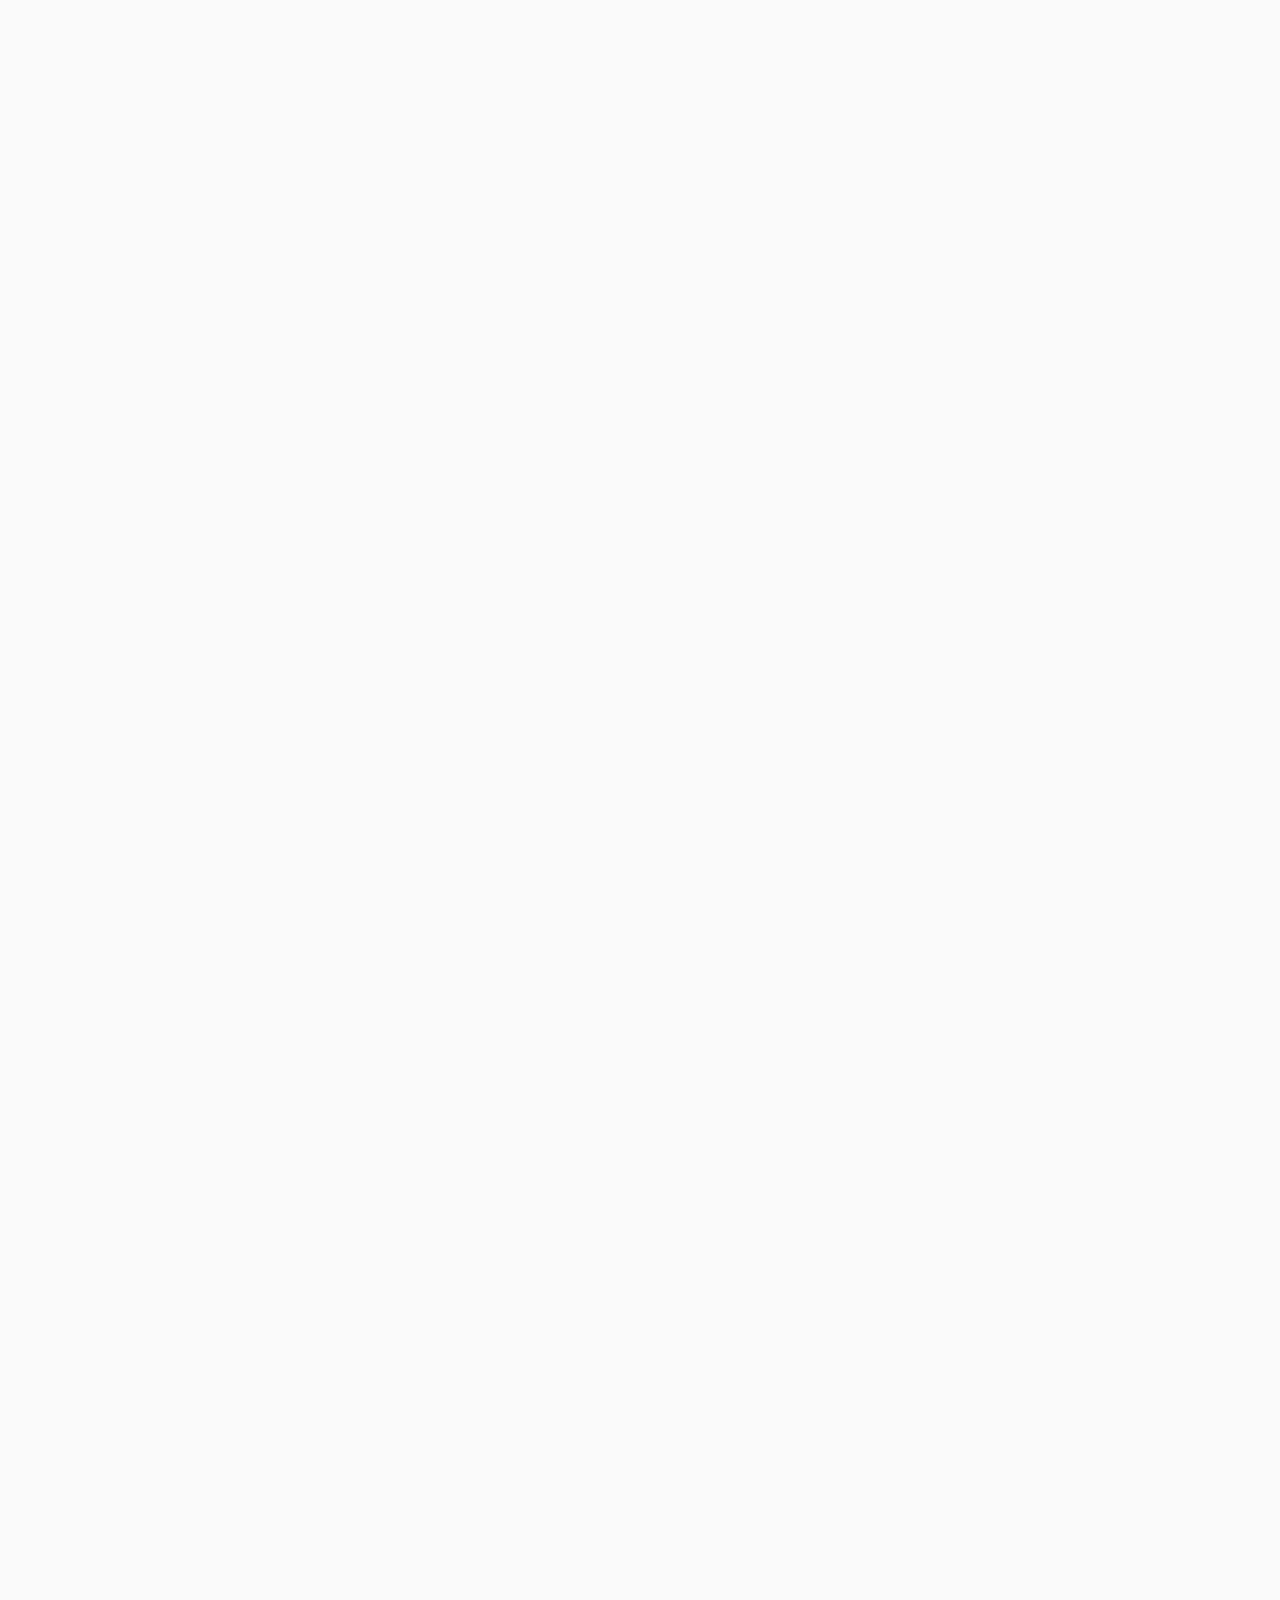
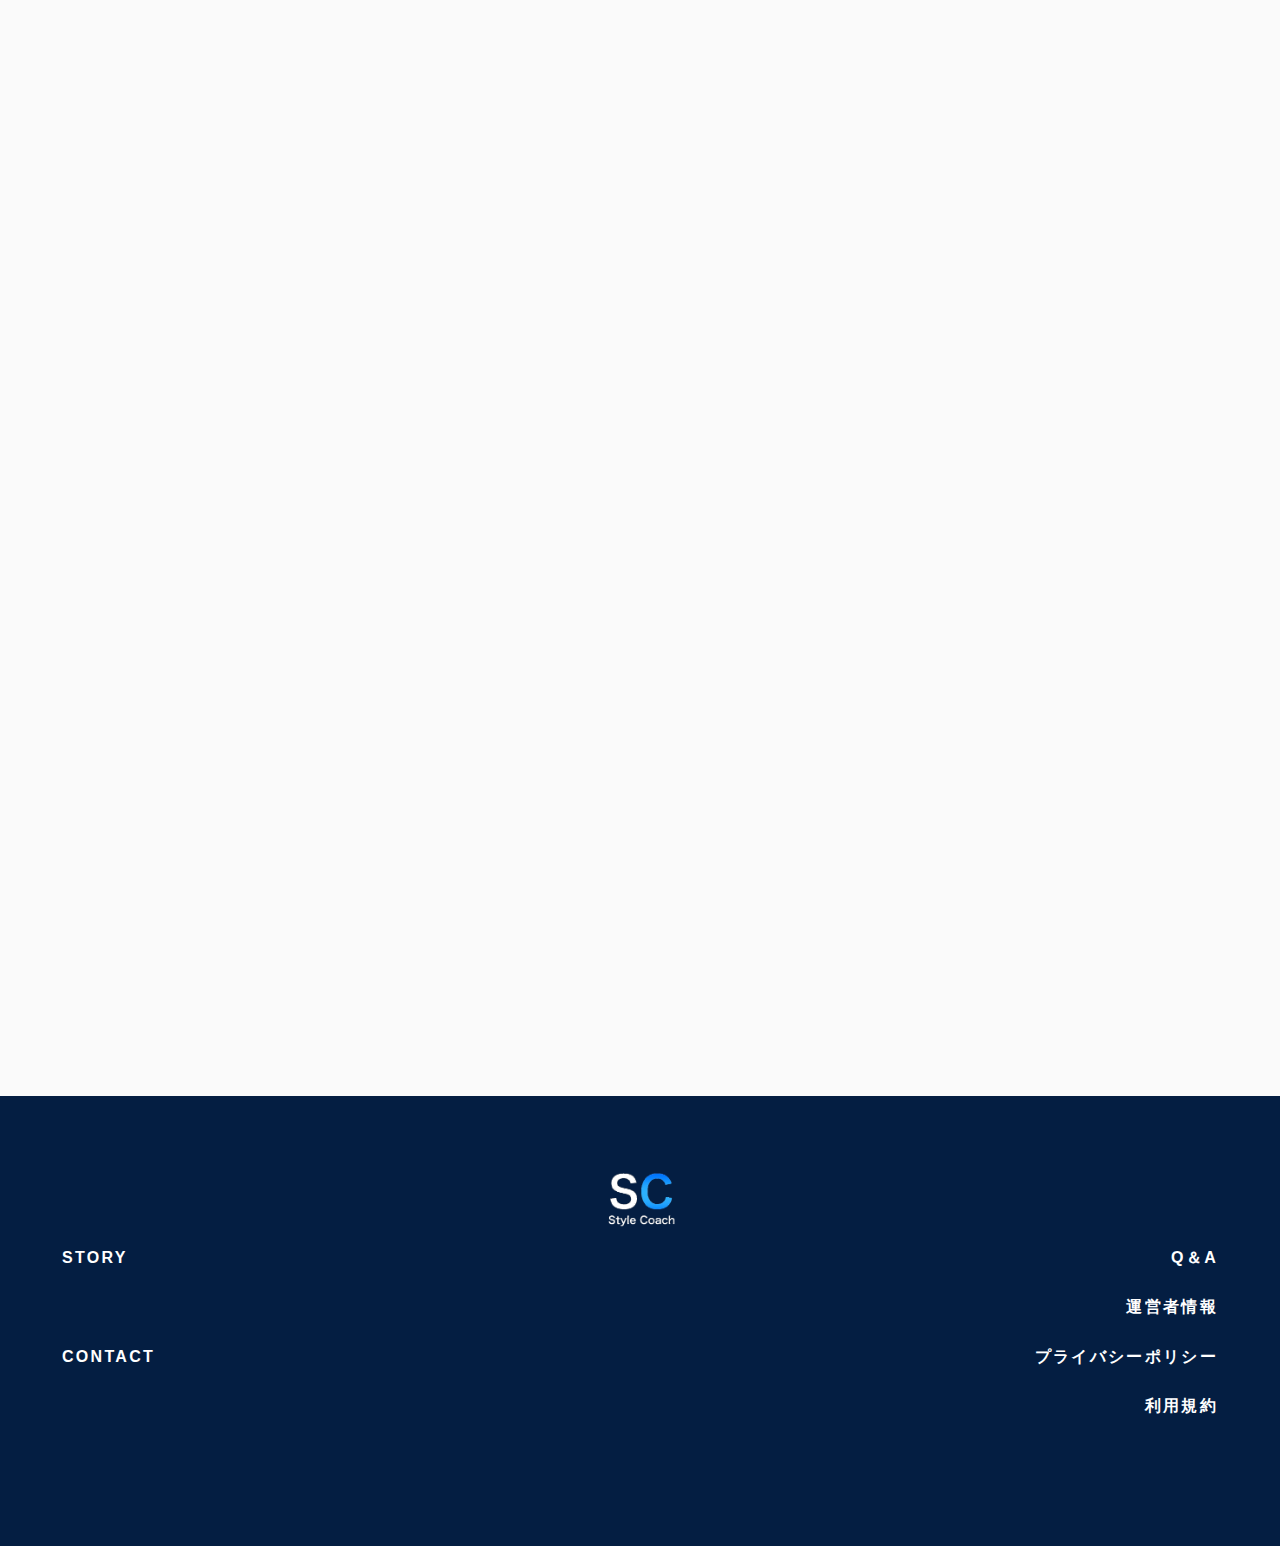
==== commit ba038797: "Update index.html" ====
--- a/index.html
+++ b/index.html
@@ -8,8 +8,6 @@
         <link rel="icon" type="image/x-icon" href="img/stylecoach.favicon.png">
         <link rel="apple-touch-icon" sizes="180x180" href="img/stylecoach.favicon.png">
         <title>パーソナルスタイリスト Style Coach</title>
-        
-        <script src="https://ajax.googleapis.com/ajax/libs/jquery/2.1.3/jquery.min.js"></script>
         <!-- Bootstrap CSS script-->
         <link rel="stylesheet" type="text/css" href="style.css">
         <link rel="stylesheet" type="text/css" href="responsive.css">
@@ -142,15 +140,14 @@
                 <ul class="list-cost">
                   <li class="membership">
                     <h4>月会費</h4>
-                    <p class="pay">50,000円（税込）<br><span>今だけ！！<br>初回月0円（税込）</span></p>
-                  </li>
-                  <li class="payment">
-                    <h4>お振込</h4>
-                    <p>金融機関：〇〇銀行<br>支店名：〇〇支店<br>口座番号：〇〇<br>口座名義：〇〇</p>
+                    <p class="pay">50,000円（税込）<br><span>今だけ！！<br>初回月0円</span></p>
+                  </li>
+                  <li class="attention">
+                    <h4>注意</h4>
+                    <p>※現在支払い方法は銀行振り込みのみとなっております。<br>※1ヶ月=4週間=28日と計算させて頂きます。<br>※また商品購入の際の代金は別途支払いとなります。<br>※質の高いサービスを提供する為に会員者数の上限を設けさせて頂きます。上限に達した場合には「キャンセル待ち」として順に受け付けさせて頂きます。<br>※初回0円のキャンペーンは予告なく終了させて頂く場合があります。</p>
                   </li>
                 </ul>
               </div> 
-              <p class="attention">※現在支払い方法は銀行振り込みのみとなっております。<br>※1ヶ月=4週間=28日と計算させて頂きます。<br>※また商品購入の際の代金は別途支払いとなります。<br>※質の高いサービスを提供する為に会員者数の上限を設けさせて頂きます。上限に達した場合には「キャンセル待ち」として順に受け付けさせて頂きます。<br>※初回0円のキャンペーンは予告なく終了させて頂く場合があります。</p>
             </div>
           </section>
   
@@ -181,6 +178,20 @@
                 </ul>
               </div> 
             </div>
+          </section>
+          <section class="area-home-coordinate box">
+            <div class="container">
+              <div class="head-home">
+                <h2 class="ttl">コーディネート事例</h2>
+              </div>
+              <div class="body-home">
+                <div class="style-instagram">
+                  <!-- SnapWidget -->
+                  <script src="https://snapwidget.com/js/snapwidget.js"></script>
+                  <iframe src="https://snapwidget.com/embed/878395" class="snapwidget-widget" allowtransparency="true" frameborder="0" scrolling="no" style="border:none; overflow:hidden;  width:100%; "></iframe>
+                </div>
+              </div>
+            </div>    
           </section>
 
           <!--　コンタクト　-->
@@ -228,8 +239,7 @@
   
             <!-- Optional JavaScript -->
             <!-- jQuery first, then Popper.js, then Bootstrap JS -->
-        <script type="text/javascript" src="index.js"></script>
-        
-        
+          <script src="http://ajax.googleapis.com/ajax/libs/jquery/1.9.1/jquery.min.js"></script>
+          <script type="text/javascript" src="index.js"></script>
     </body>
 </html>
--- a/style.css
+++ b/style.css
@@ -395,11 +395,12 @@
 
 footer {
     background-color: rgb(4, 30, 66);
+    backgrand-size: cover;
     display: flex;
     -webkit-box-pack: center;
     justify-content: center;
     width: 100%;
-    height: 40vh;
+    height: 450px;
 }
 
 footer a {
--- a/responsive.css
+++ b/responsive.css
@@ -446,7 +446,7 @@
     }
     
     .main-wrapper .ttl {
-        font-size: 30px;
+        font-size: 22px;
     }
     
     /* メインメッセージ */
@@ -593,7 +593,7 @@
     
     
     footer {
-        height: 50vh;
+        height: 400px;
     }
     
     .list-footer-left {
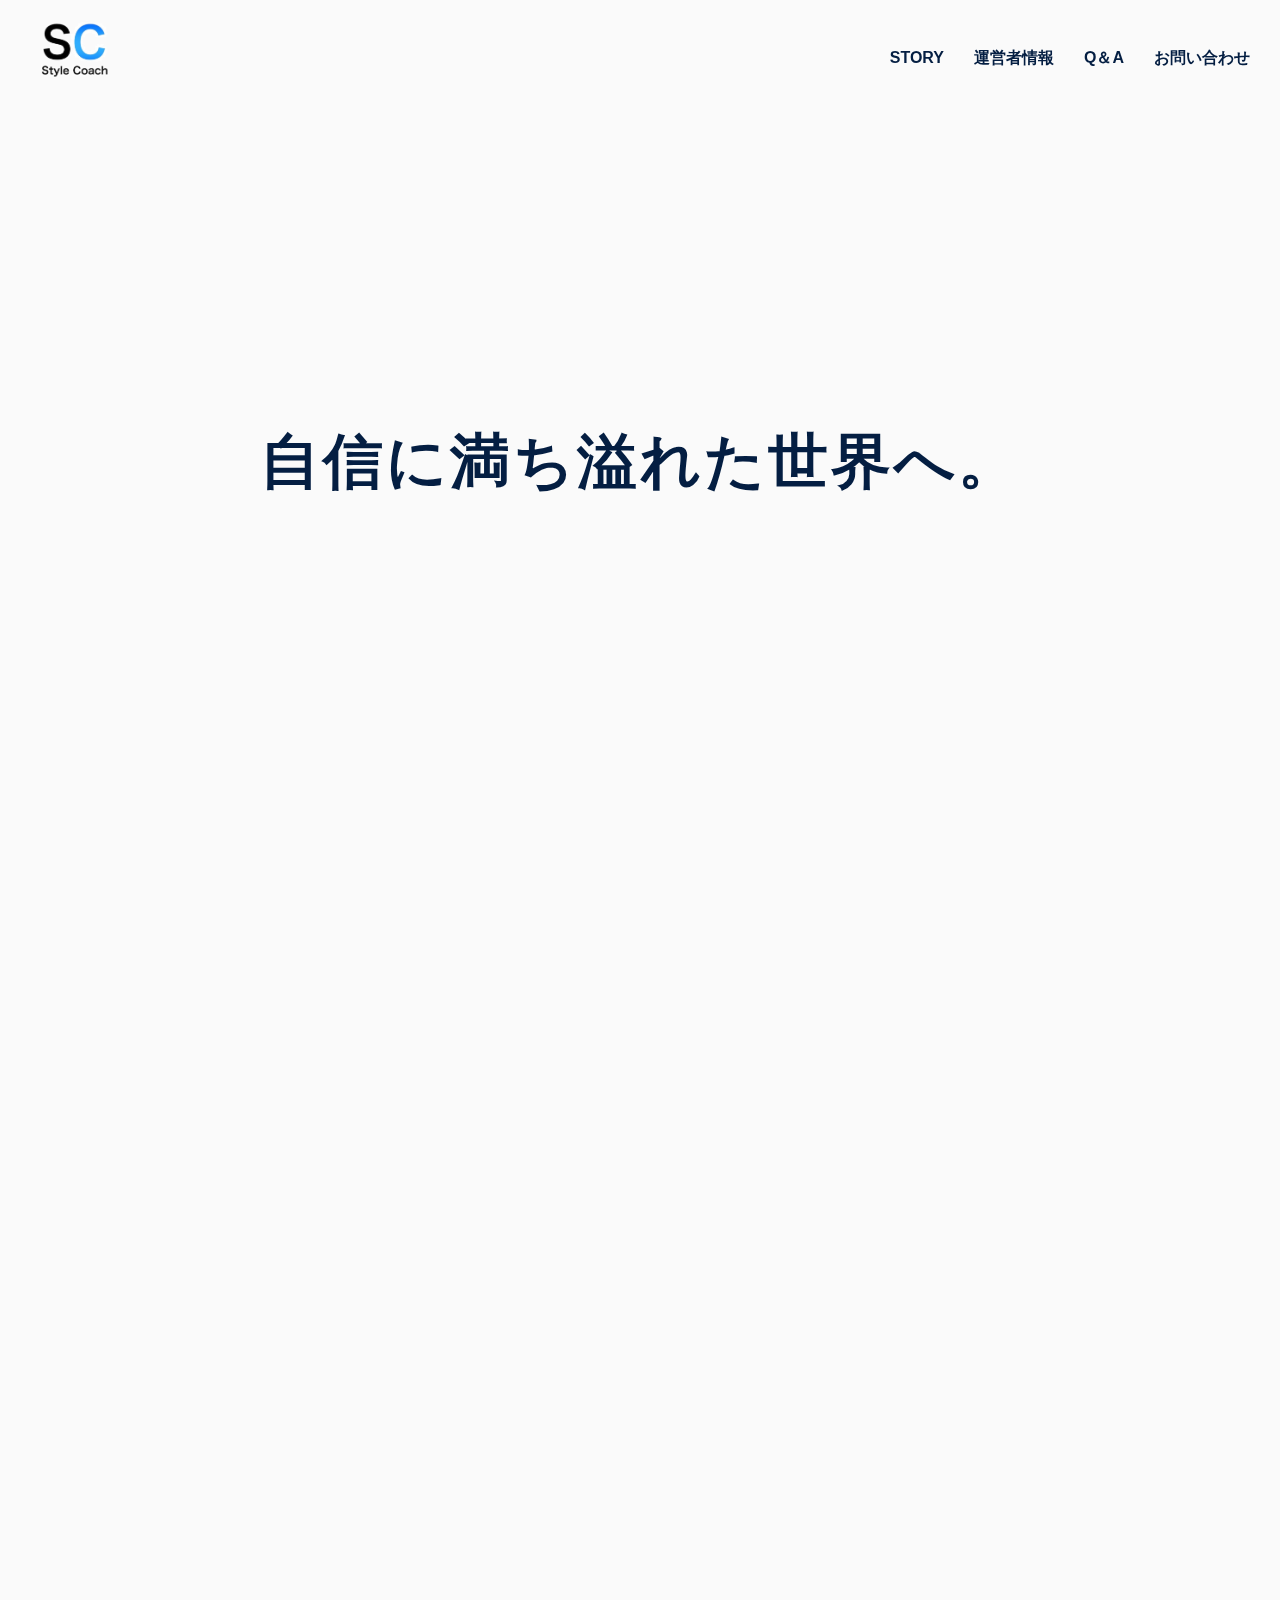
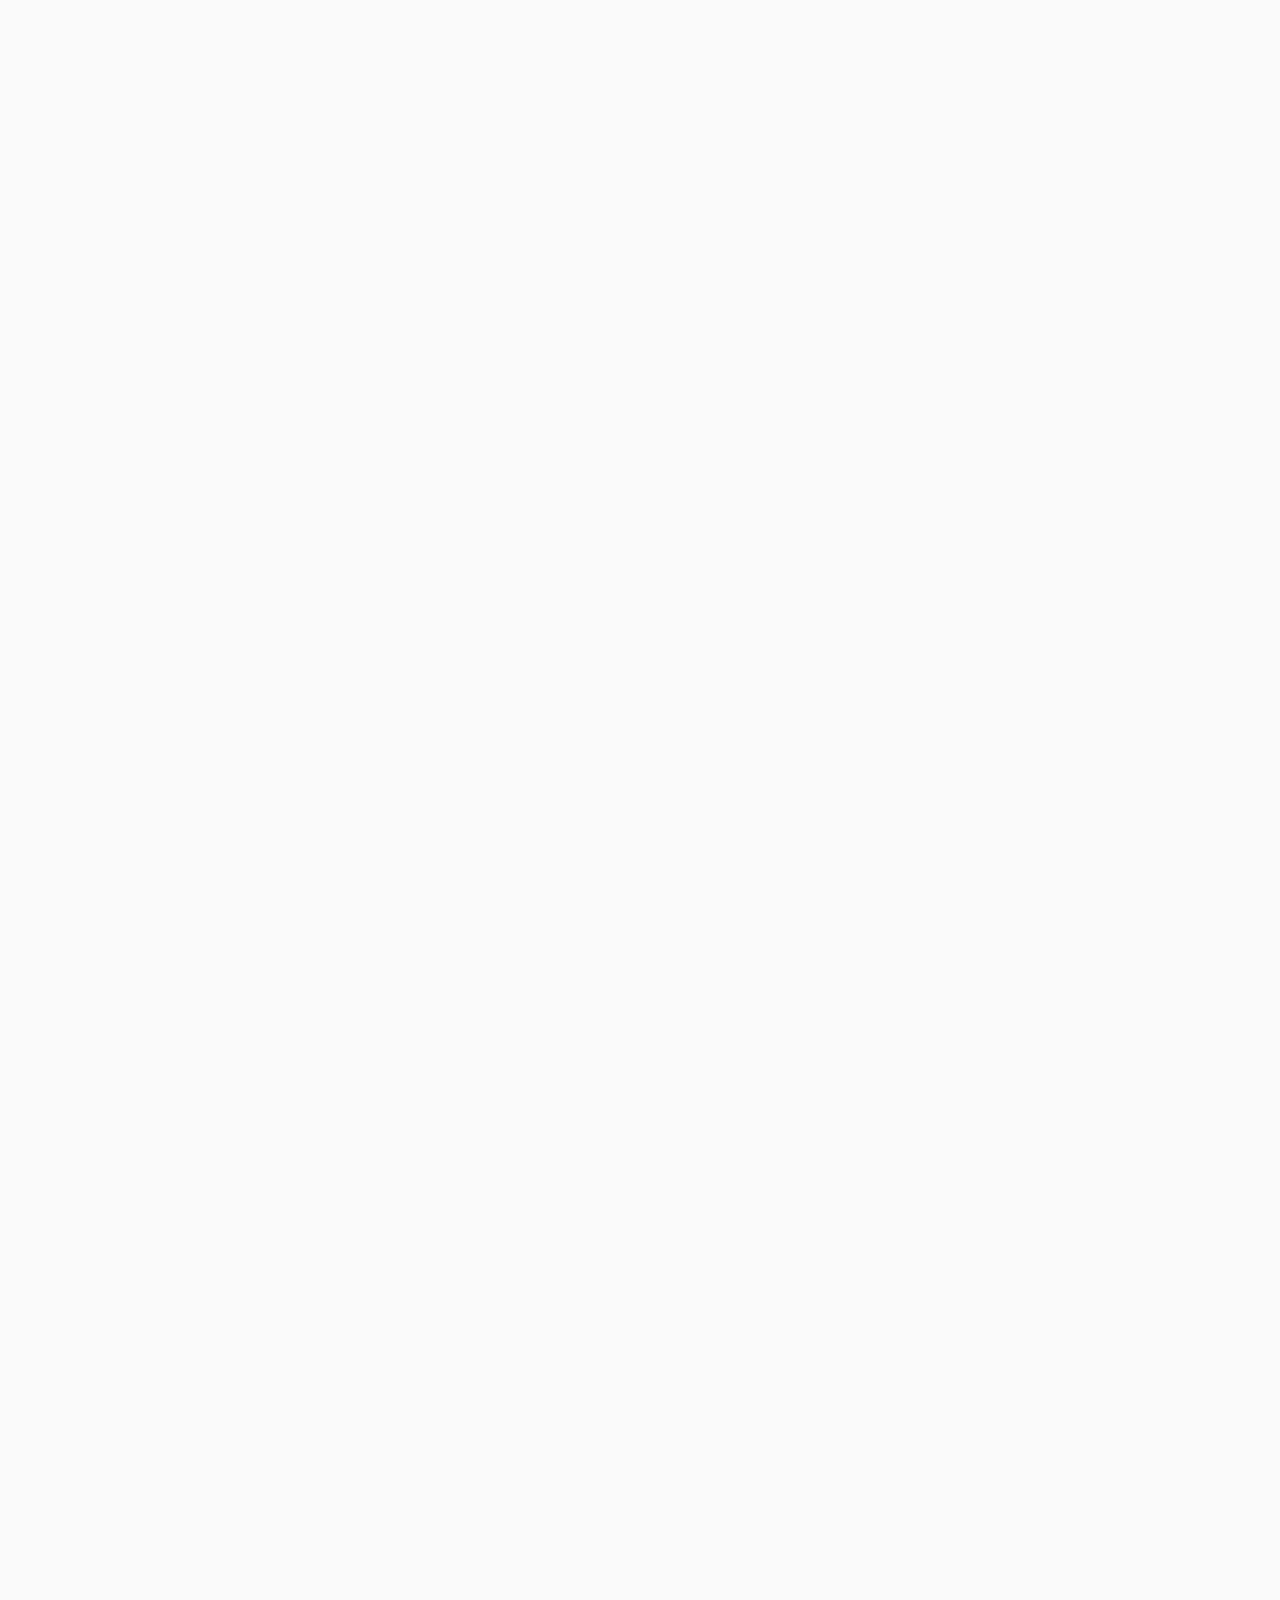
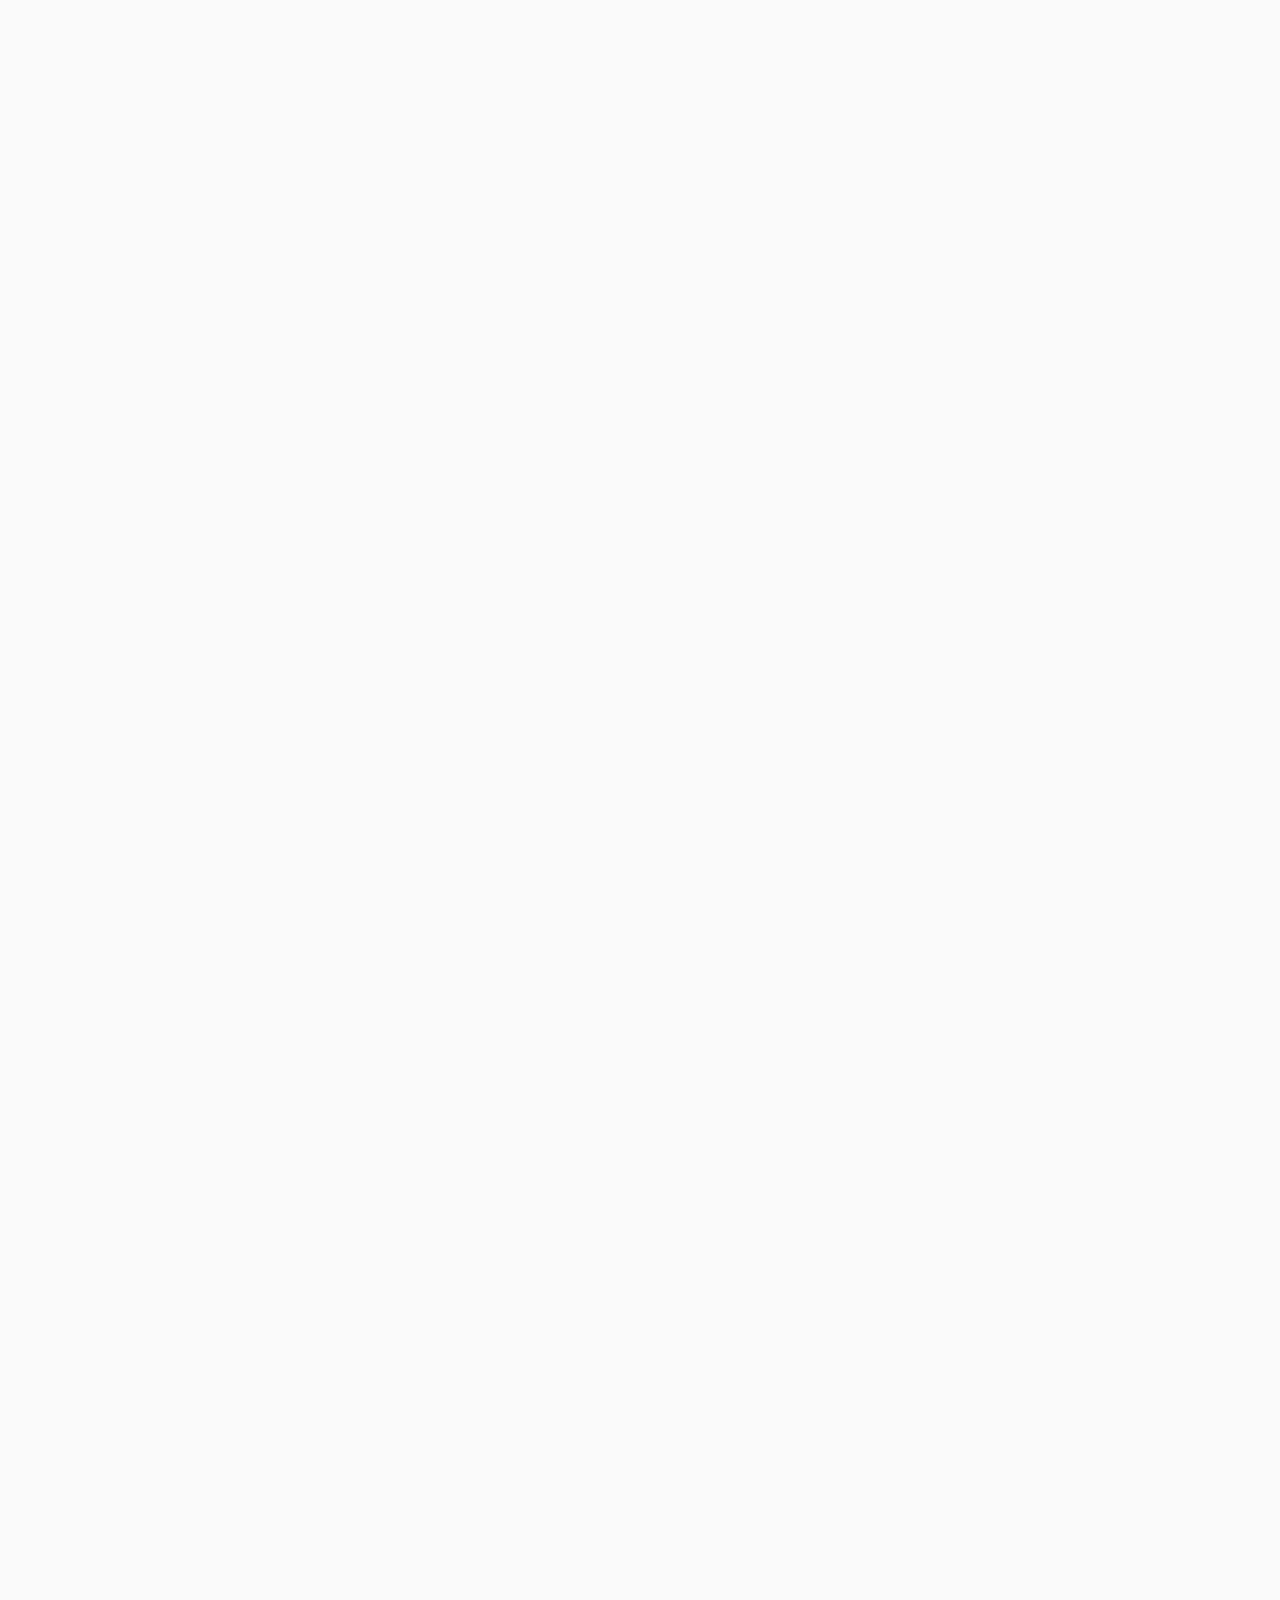
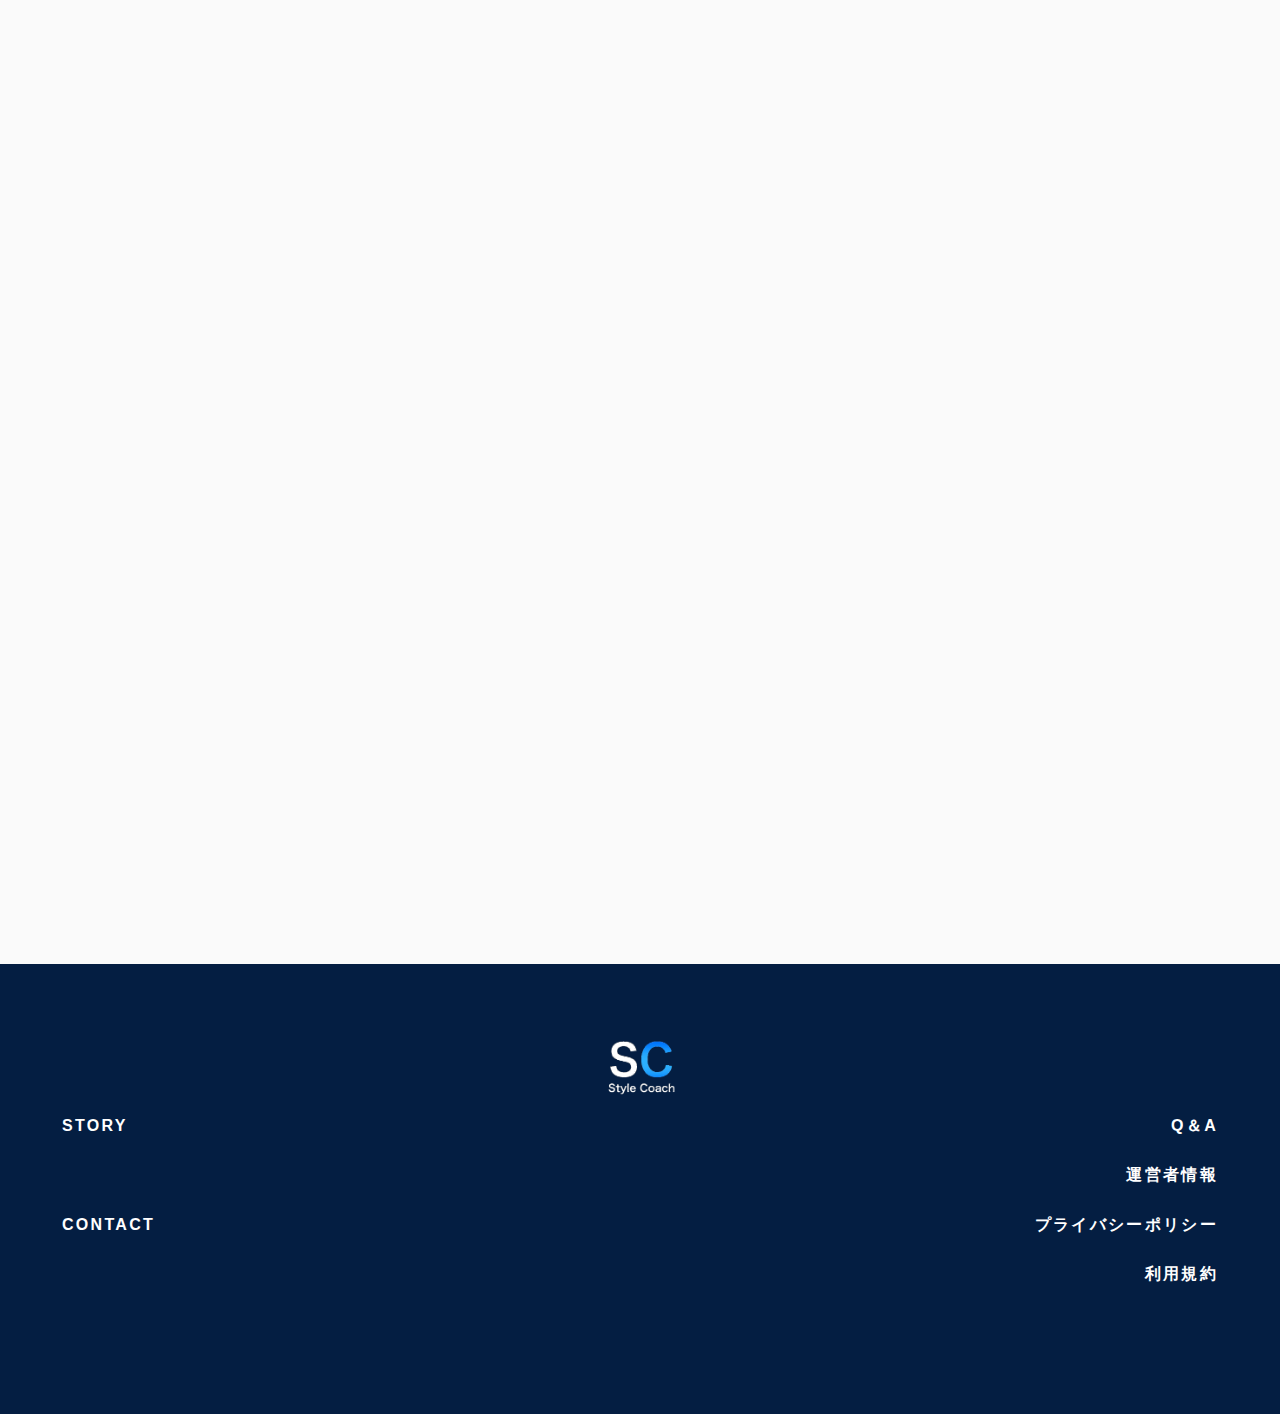
==== commit c3a04898: "Update index.html" ====
--- a/index.html
+++ b/index.html
@@ -8,6 +8,8 @@
         <link rel="icon" type="image/x-icon" href="img/stylecoach.favicon.png">
         <link rel="apple-touch-icon" sizes="180x180" href="img/stylecoach.favicon.png">
         <title>パーソナルスタイリスト Style Coach</title>
+
+        <script src="https://ajax.googleapis.com/ajax/libs/jquery/2.1.3/jquery.min.js"></script>
         <!-- Bootstrap CSS script-->
         <link rel="stylesheet" type="text/css" href="style.css">
         <link rel="stylesheet" type="text/css" href="responsive.css">
@@ -239,7 +241,7 @@
   
             <!-- Optional JavaScript -->
             <!-- jQuery first, then Popper.js, then Bootstrap JS -->
-          <script src="http://ajax.googleapis.com/ajax/libs/jquery/1.9.1/jquery.min.js"></script>
+
           <script type="text/javascript" src="index.js"></script>
     </body>
 </html>
--- a/style.css
+++ b/style.css
@@ -261,16 +261,14 @@
     
 }
 
-.list-cost p {
-    font-size: 20px;
-}
-
 .pay {
     text-align: center;
 }
 
 .pay span {
-    border-bottom: 3px solid tomato;
+    font-size: 36px;
+    color: red;
+    font-weight: bold;
     padding-bottom: 5px;
     margin-bottom: 5px;
 }
@@ -278,16 +276,20 @@
 .membership {
     border-right: 1px solid rgb(242, 244, 246);
     padding-right: 16px;
-}
-
-.payment {
+   
+}
+
+.membership p {
+    font-size: 20px;
+}
+
+.attention {
     padding-left: 16px;
-    
-}
-.attention {
-    font-size: 14px;
-    margin-top: 30px;
-}
+    font-size: 12px;
+    line-height: 28px;
+    
+}
+
 
 /* 入会までの流れ */
 .area-home-step > .container {
@@ -395,7 +397,6 @@
 
 footer {
     background-color: rgb(4, 30, 66);
-    backgrand-size: cover;
     display: flex;
     -webkit-box-pack: center;
     justify-content: center;
@@ -496,7 +497,7 @@
 .our-story {
     margin: 0px;
     padding: 0px;
-    font-family: "Cera Pro";
+    
     font-style: normal;
     font-weight: bold;
     font-size: 24px;
@@ -508,7 +509,7 @@
 .sub-story {
     margin-bottom: 50px;
     padding: 0px;
-    font-family: YuGothic;
+    
     font-style: normal;
     font-weight: bold;
     font-size: 32px;
@@ -519,7 +520,7 @@
 
 .story-p {
     padding: 0px;
-    font-family: YuGothic;
+   
     font-style: normal;
     font-weight: bold;
     font-size: 14px;
@@ -576,7 +577,7 @@
 .privacy-policy {
     text-align: center;
     margin-bottom: 64px;
-    font-family: YuGothic;
+    
     font-style: normal;
     font-weight: bold;
     font-size: 40px;
@@ -587,7 +588,7 @@
 }
 
 .privacy-p {
-    font-family: YuGothic;
+    
     font-style: normal;
     font-weight: bold;
     font-size: 16px;
@@ -599,7 +600,7 @@
 }
 
 .privacy-h2 {
-    font-family: YuGothic;
+    
     font-style: normal;
     font-weight: bold;
     font-size: 24px;
@@ -668,7 +669,7 @@
 .profile-name {
     margin: 0px;
     padding: 0px;
-    font-family: "Cera Pro";
+
     font-style: normal;
     font-weight: bold;
     font-size: 40px;
@@ -679,8 +680,7 @@
 
 .profile-sub {
     margin-bottom: 50px;
-    padding: 0px;
-    font-family: YuGothic;
+    padding: 0;
     font-style: normal;
     font-weight: bold;
     font-size: 22px;
@@ -691,7 +691,6 @@
 
 .profile-p {
     padding: 0px;
-    font-family: YuGothic;
     font-style: normal;
     font-weight: bold;
     font-size: 14px;
@@ -782,7 +781,7 @@
 .terms-of-service {
     text-align: center;
     margin-bottom: 64px;
-    font-family: YuGothic;
+    
     font-style: normal;
     font-weight: bold;
     font-size: 40px;
@@ -793,7 +792,7 @@
 }
 
 .terms-p {
-    font-family: YuGothic;
+    
     font-style: normal;
     font-weight: bold;
     font-size: 16px;
@@ -805,7 +804,7 @@
 }
 
 .terms-h2 {
-    font-family: YuGothic;
+    
     font-style: normal;
     font-weight: bold;
     font-size: 24px;
@@ -826,7 +825,7 @@
 }
 
 /*アニメーション要素までスクロールした時のスタイル*/
-.active {
+.active{
 	opacity: 1;
 	visibility: visible;
 	transform: translateY(0);
--- a/responsive.css
+++ b/responsive.css
@@ -119,7 +119,7 @@
     }
     
     .list-cost p {
-        font-size: 18px;
+        
         line-height: 36px;
     }
 
@@ -141,6 +141,7 @@
     .attention {
         font-size: 18px;
         margin-top: 30px;
+        
     }
     
     /* 入会までの流れ */
@@ -529,13 +530,10 @@
     };
     /*　料金　*/
 
-    .list-cost p {
-        font-size: 14px!important;
-
-    }
-    .payment p,.membership p {
-        font-size: 14px;
-    }
+    .membership p {
+        font-size: 14px;
+    }
+
     .list-cost h4 {
         font-size: 18px;   
     }
@@ -543,6 +541,14 @@
     .attention {
         font-size: 8px;
         margin-top: 30px;
+    }
+
+    .attention p {
+        line-height: 24px;
+    }
+
+    .pay span {
+        font-size: 28px;
     }
     
     /* 入会までの流れ */
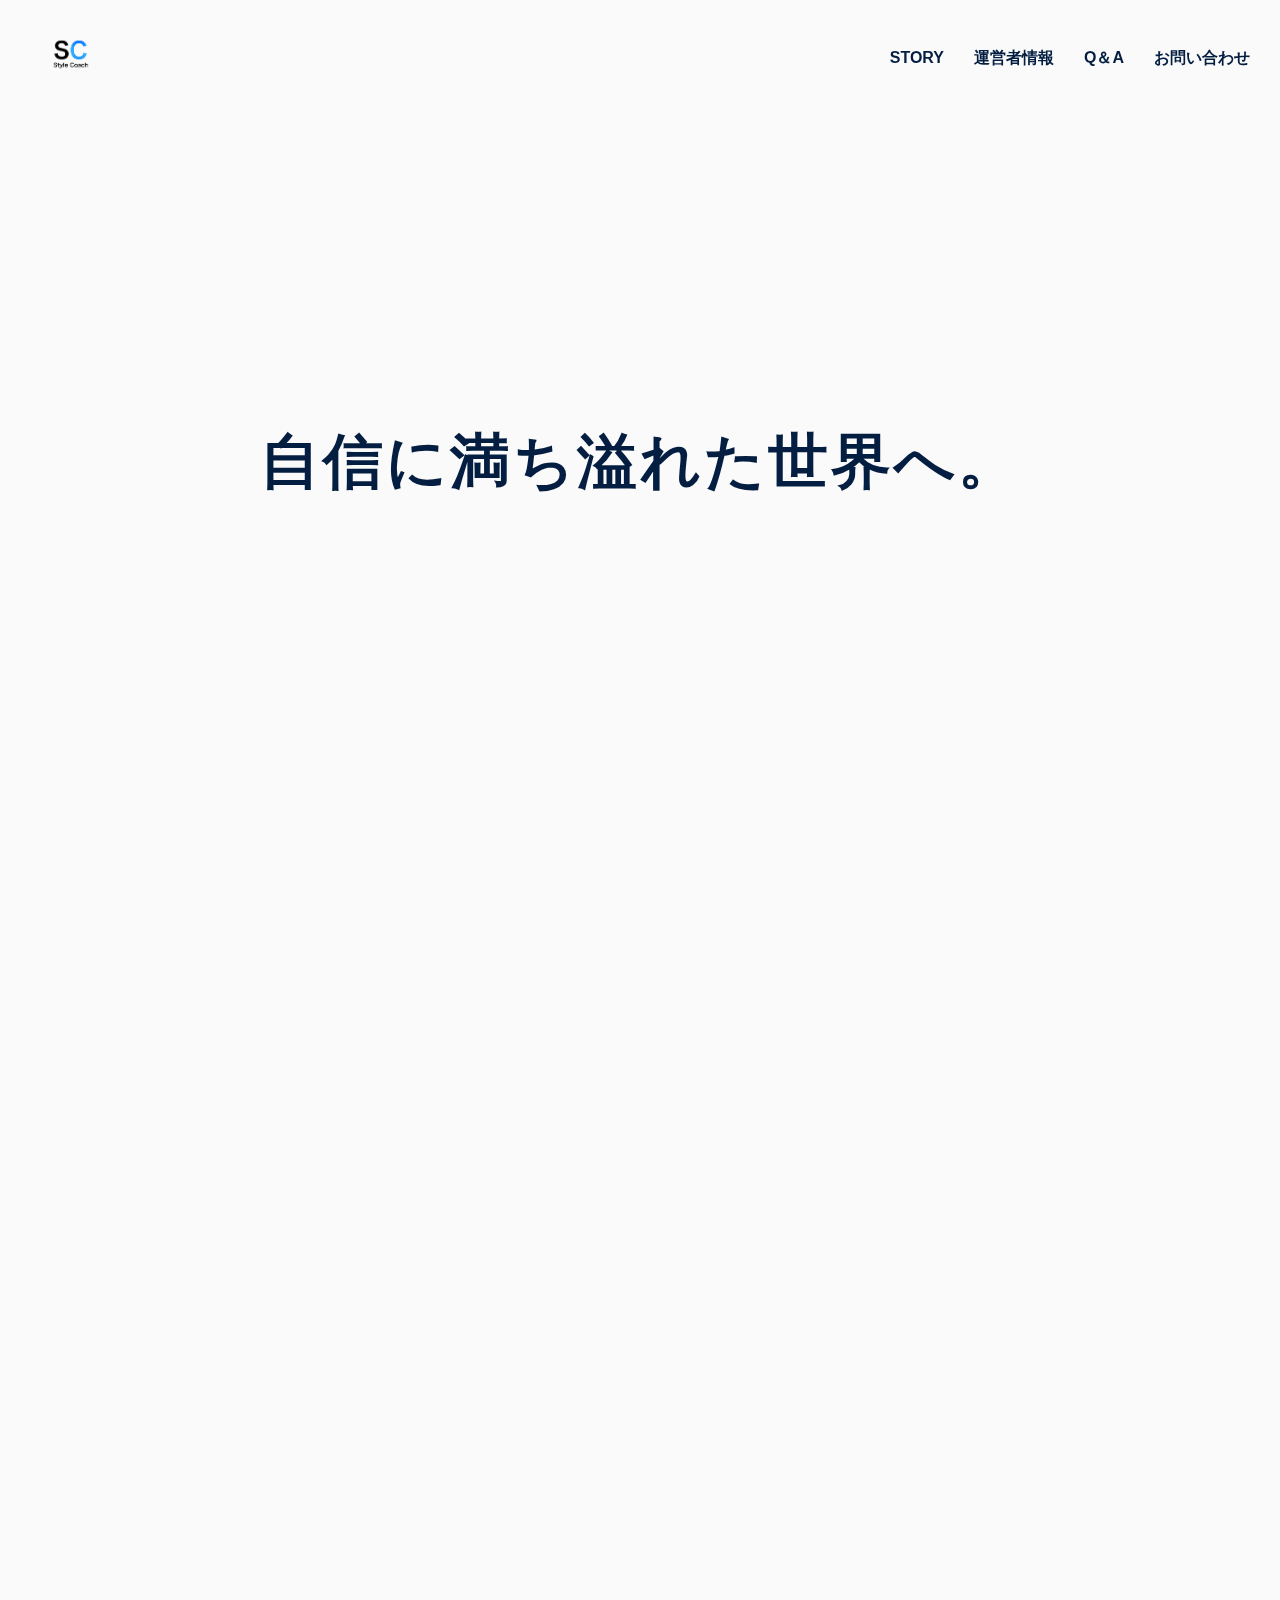
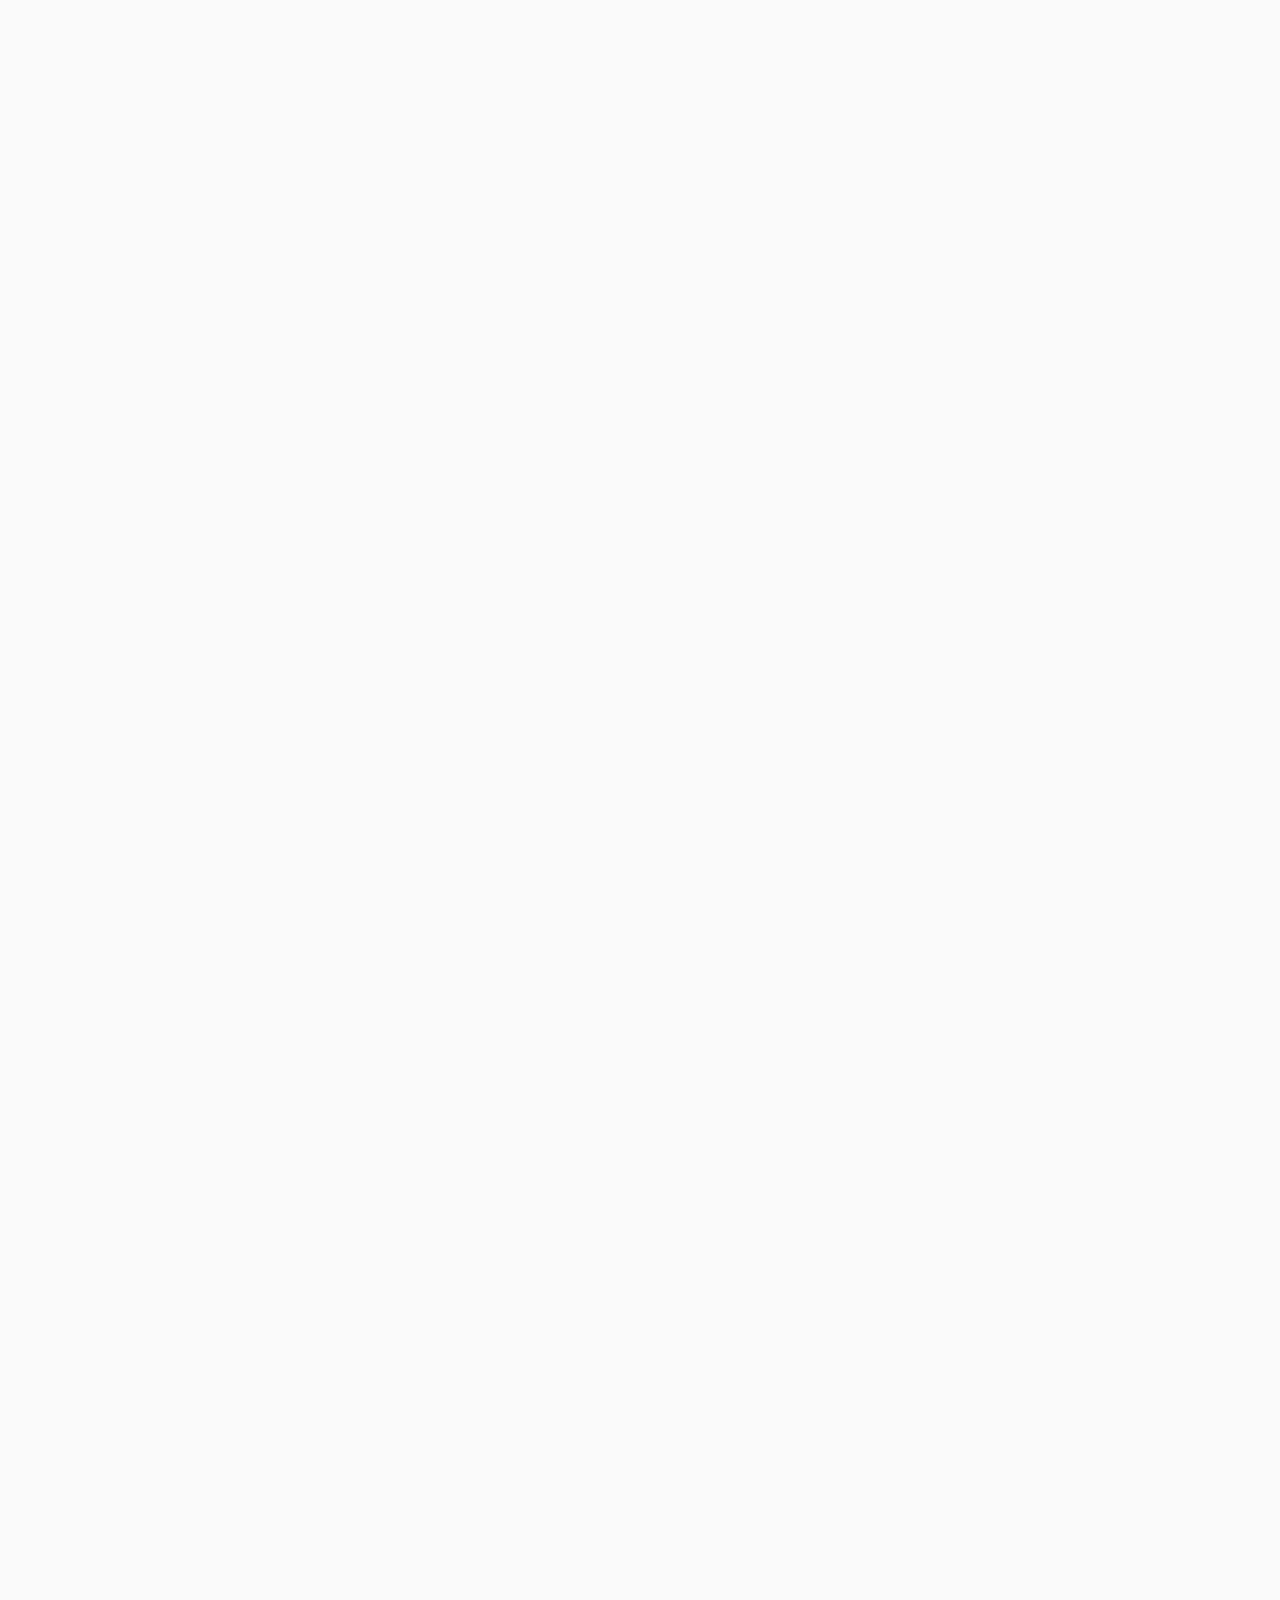
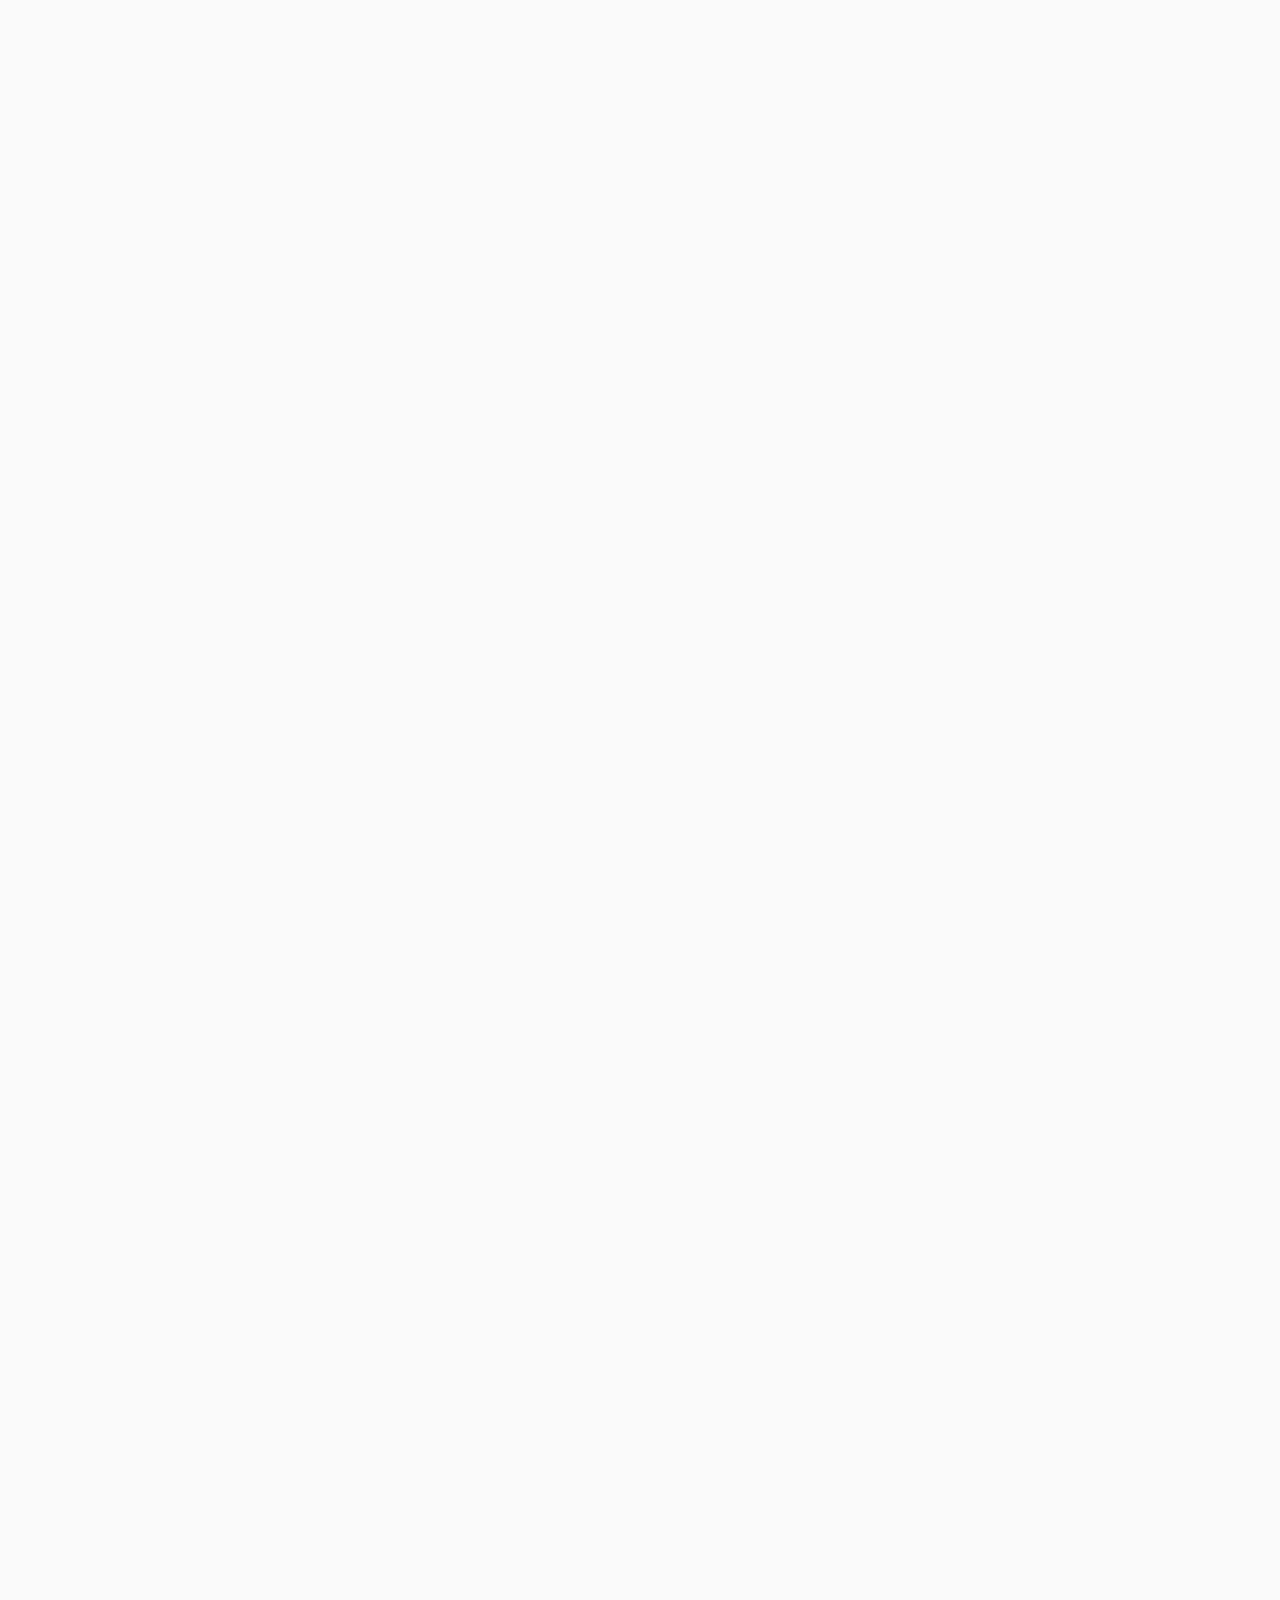
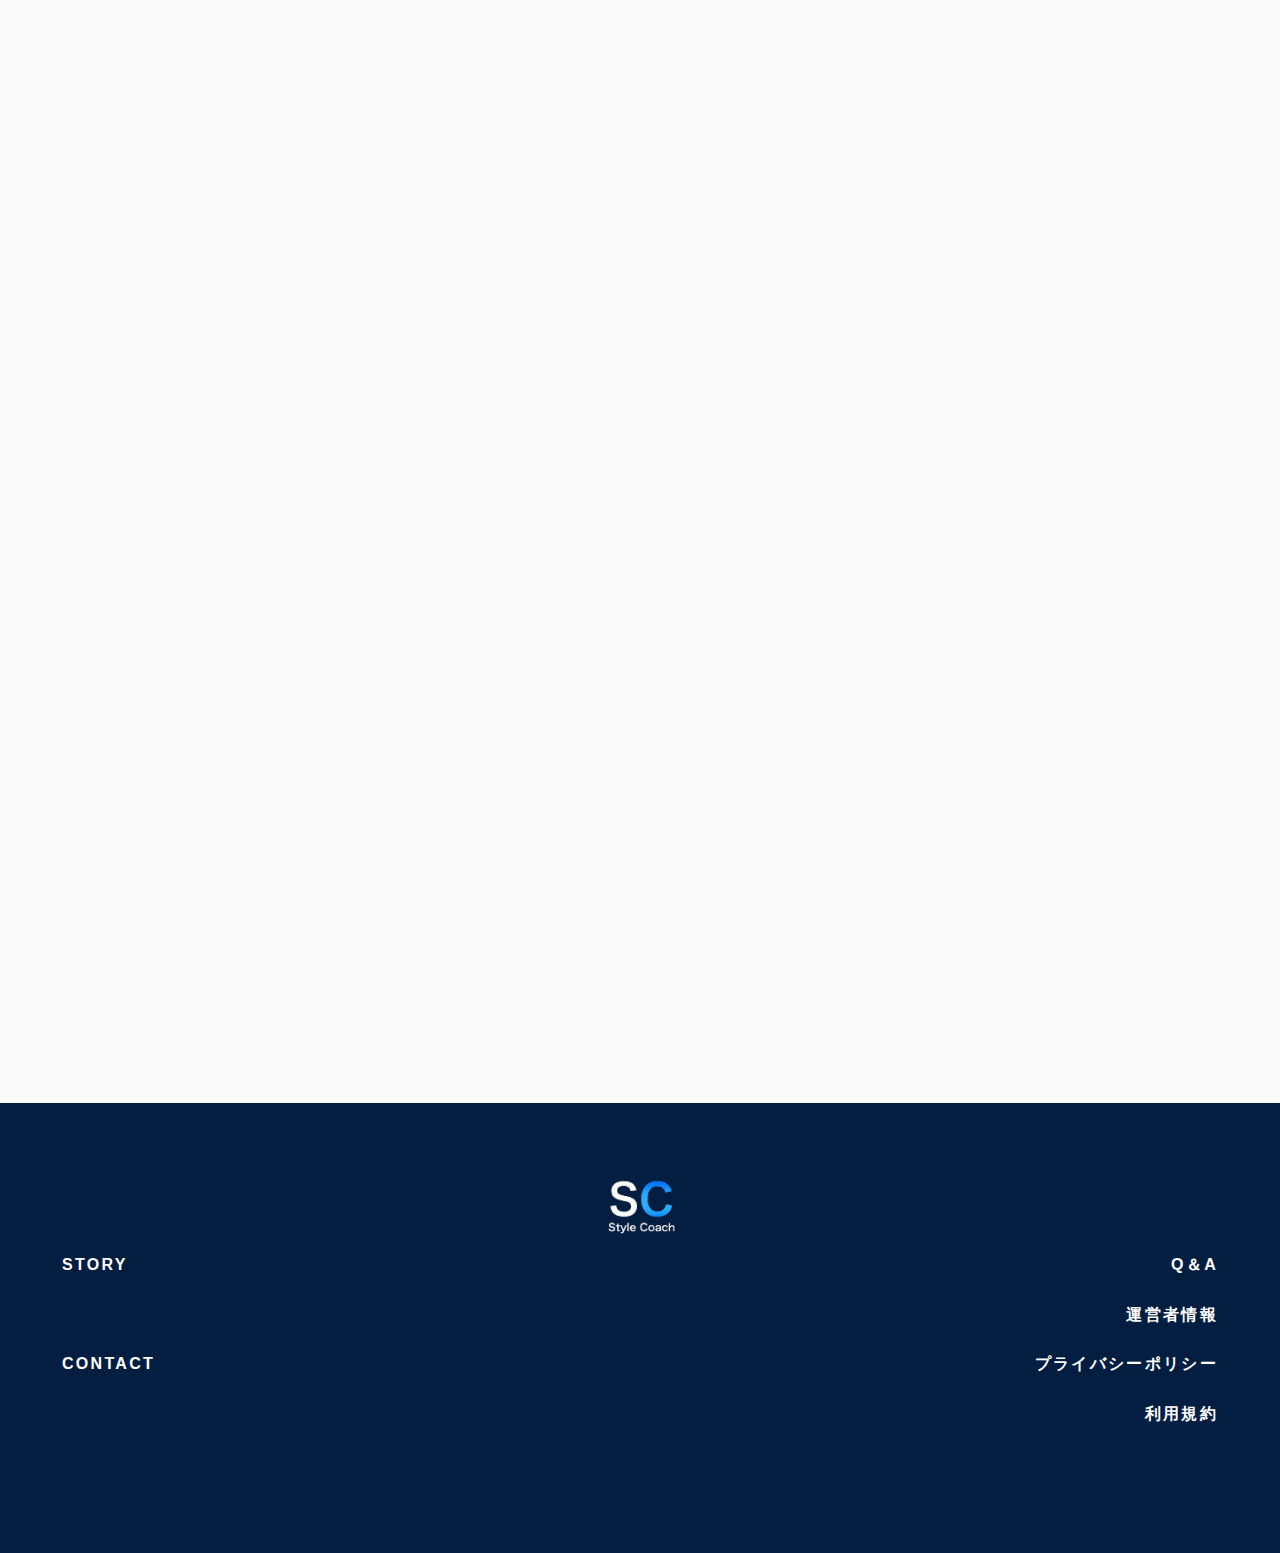
==== commit 6014eef1: "Update index.html" ====
--- a/index.html
+++ b/index.html
@@ -21,7 +21,7 @@
           <div class="container">
             <div class="header-left">
               <a href="index.html" class="left-logo">
-                <img class="logo" src="img/stylecoach_logo透明.jpg">
+                <img class="logo" src="img/IMG_1104.PNG">
               </a>
             </div>
             <div class="header-right">
@@ -146,7 +146,7 @@
                   </li>
                   <li class="attention">
                     <h4>注意</h4>
-                    <p>※現在支払い方法は銀行振り込みのみとなっております。<br>※1ヶ月=4週間=28日と計算させて頂きます。<br>※また商品購入の際の代金は別途支払いとなります。<br>※質の高いサービスを提供する為に会員者数の上限を設けさせて頂きます。上限に達した場合には「キャンセル待ち」として順に受け付けさせて頂きます。<br>※初回0円のキャンペーンは予告なく終了させて頂く場合があります。</p>
+                    <p>※現在支払い方法は銀行振り込みのみとなっております。<br>※1ヶ月=4週間=28日と計算させて頂きます。<br>※また商品購入の際の代金は別途支払いとなります。<br>※質の高いサービスを提供する為に会員者数の上限を設けさせて頂きます。上限に達した場合には「キャンセル待ち」として順に受け付けさせて頂きます。<br>※初回0円のキャンペーンは予告なく終了させて頂く場合があります。<br>※初回月0円は22歳以上対象を対象とさせて頂きます。</p>
                   </li>
                 </ul>
               </div> 
@@ -187,11 +187,36 @@
                 <h2 class="ttl">コーディネート事例</h2>
               </div>
               <div class="body-home">
-                <div class="style-instagram">
-                  <!-- SnapWidget -->
-                  <script src="https://snapwidget.com/js/snapwidget.js"></script>
-                  <iframe src="https://snapwidget.com/embed/878395" class="snapwidget-widget" allowtransparency="true" frameborder="0" scrolling="no" style="border:none; overflow:hidden;  width:100%; "></iframe>
-                </div>
+                <h4 class="instagram-ttl">公式Instagramに会員様のコーディネート事例を載せてあるので是非ご覧下さい。</h4>
+                <ul class="style-instagram">
+                  <li class="instagram-icon">
+                    <a href="https://www.instagram.com/stylecoach2020/" target="blank"><img src="img/IMG_1198.jpg"></a>
+                  </li>
+                  <li class="instagram-icon">
+                    <a href="https://www.instagram.com/stylecoach2020/" target="blank"><img src="img/IMG_1196.jpg"></a>
+                  </li>
+                  <li class="instagram-icon">
+                    <a href="https://www.instagram.com/stylecoach2020/" target="blank"><img src="img/IMG_1199.jpg"></a>
+                  </li>
+                  <li class="instagram-icon">
+                    <a href="https://www.instagram.com/stylecoach2020/" target="blank"><img src="img/IMG_1201.jpg"></a>
+                  </li>
+                  <li class="instagram-icon">
+                    <a href="https://www.instagram.com/stylecoach2020/" target="blank"><img src="img/IMG_1195.jpg"></a>
+                  </li>
+                  <li class="instagram-icon">
+                    <a href="https://www.instagram.com/stylecoach2020/" target="blank"><img src="img/IMG_1202.jpg"></a>
+                  </li>
+                  <li class="instagram-icon">
+                    <a href="https://www.instagram.com/stylecoach2020/" target="blank"><img src="img/IMG_1203.jpg"></a>
+                  </li>
+                  <li class="instagram-icon">
+                    <a href="https://www.instagram.com/stylecoach2020/" target="blank"><img src="img/IMG_1197.jpg"></a>
+                  </li>
+                  <li class="instagram-icon">
+                    <a href="https://www.instagram.com/stylecoach2020/" target="blank"><img src="img/IMG_1204.jpg"></a>
+                  </li>
+                </ul>
               </div>
             </div>    
           </section>
--- a/responsive.css
+++ b/responsive.css
@@ -457,7 +457,7 @@
     }
 
     .list-message p {
-        font-size: 10px;
+        font-size: 9px;
         line-height: 30px;
     }
     
@@ -663,6 +663,7 @@
     .area-home-merit .ttl {
         padding: 0 20px;
         text-align: center;
+        font-size: 18px;
     }
 
     .area-home-merit {
@@ -685,12 +686,12 @@
     }
     
     .merit-icon h4 {
-        font-size: 18px;
+        font-size: 16px;
         
     }
 
     .merit-icon p {
-        font-size: 12px;
+        font-size: 11px;
     }
     
     /*　プライバシーポリシー　*/
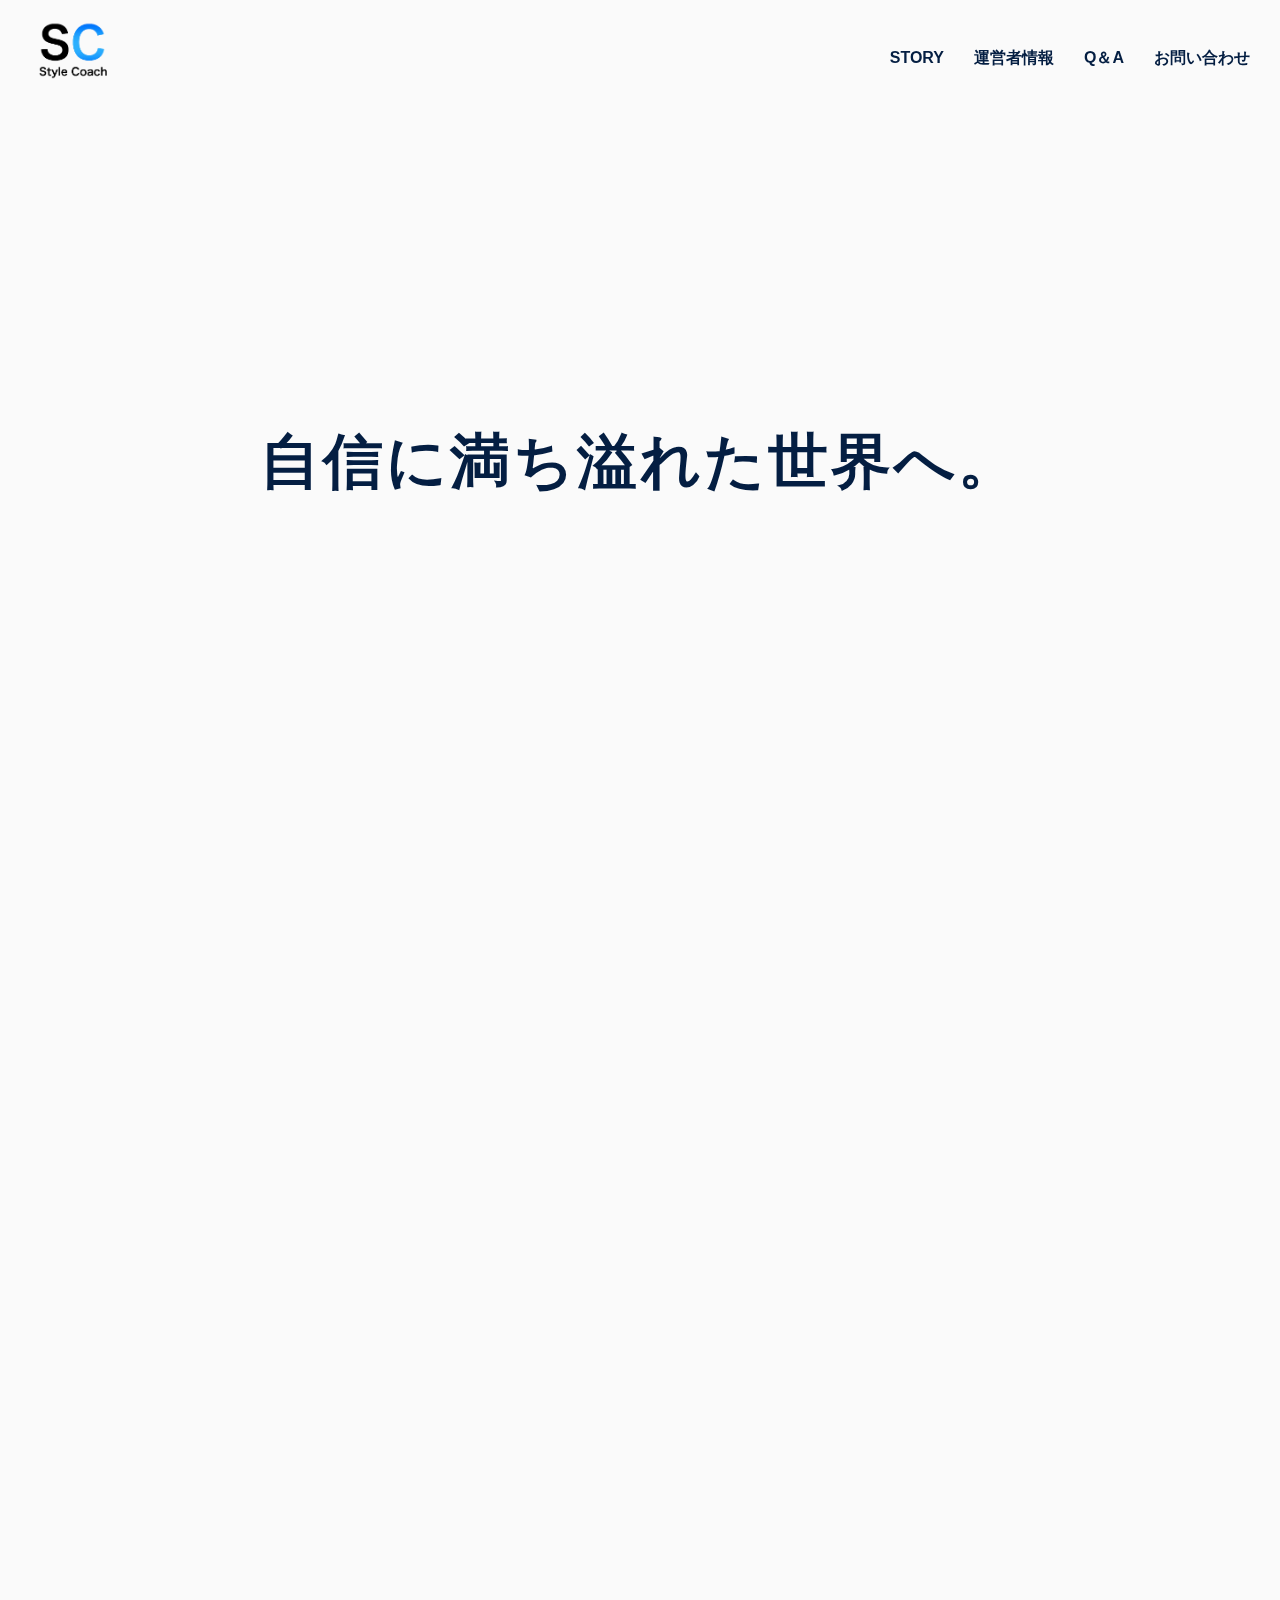
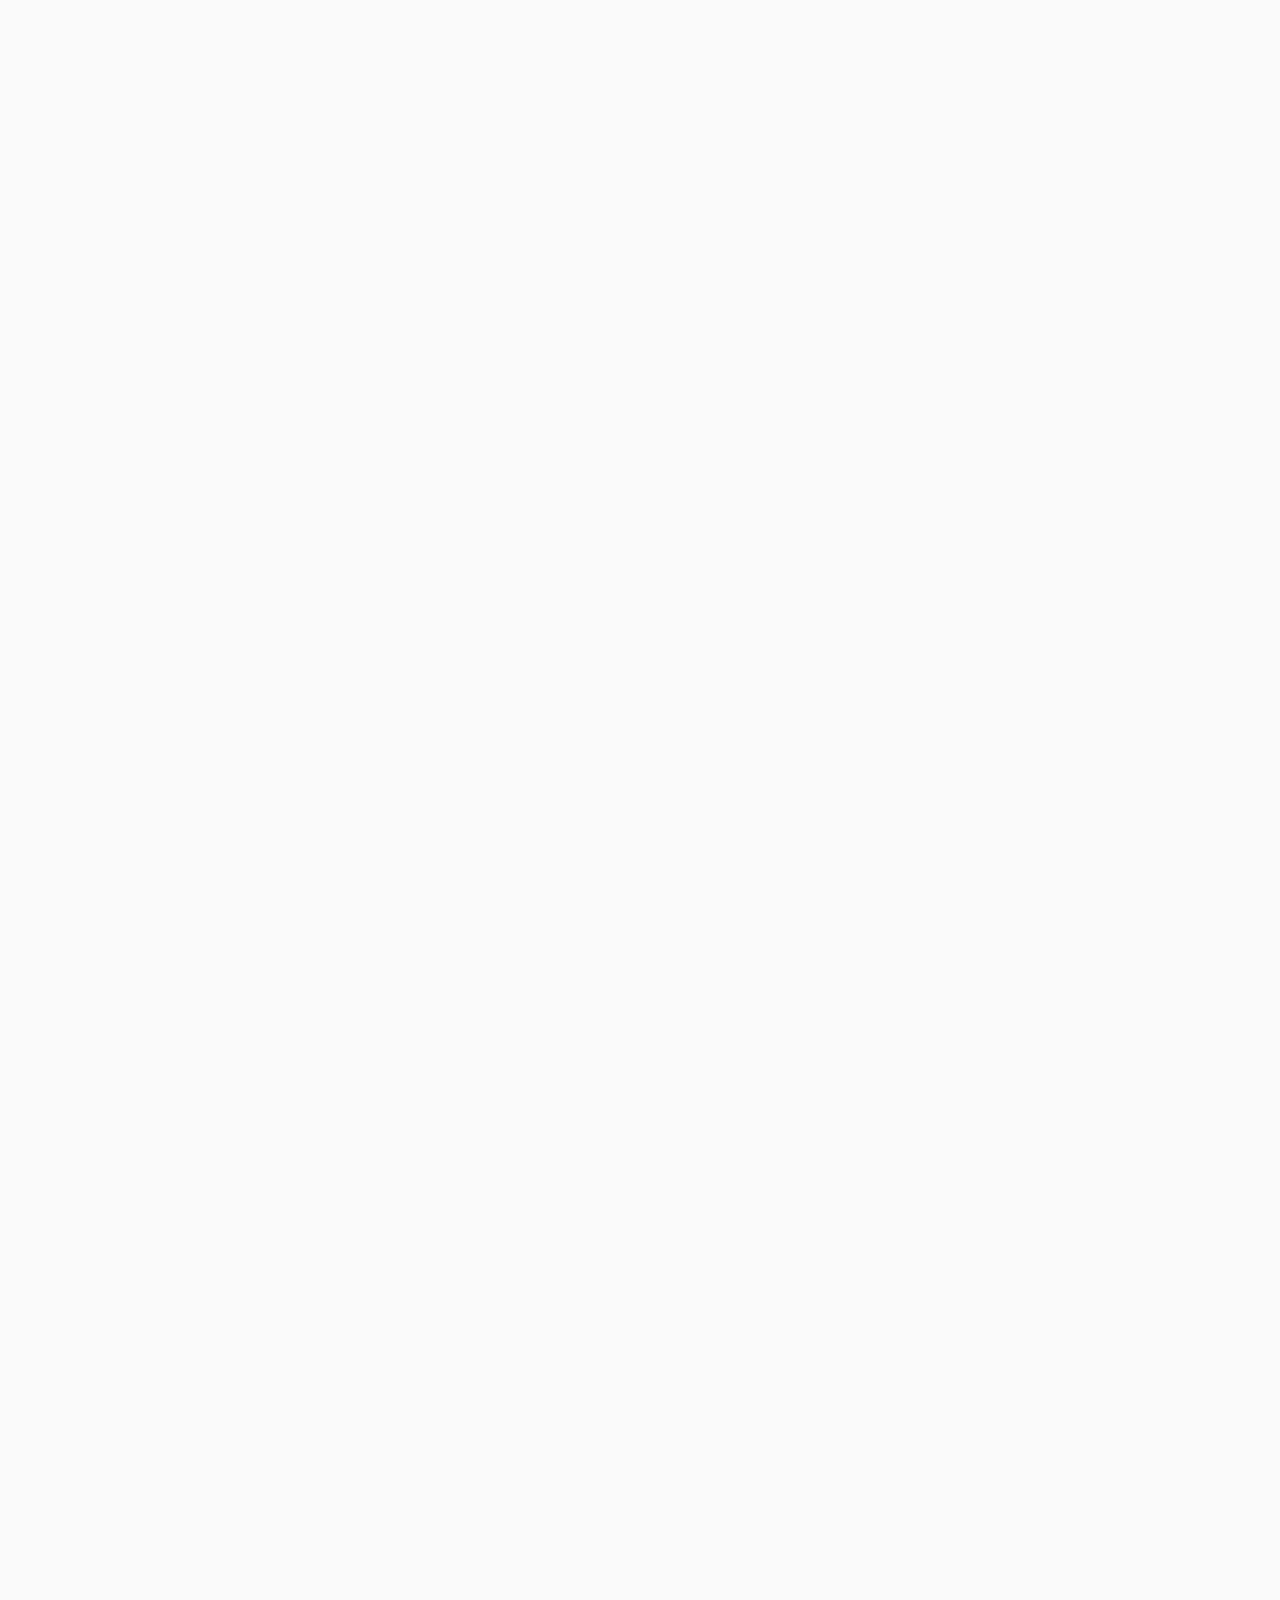
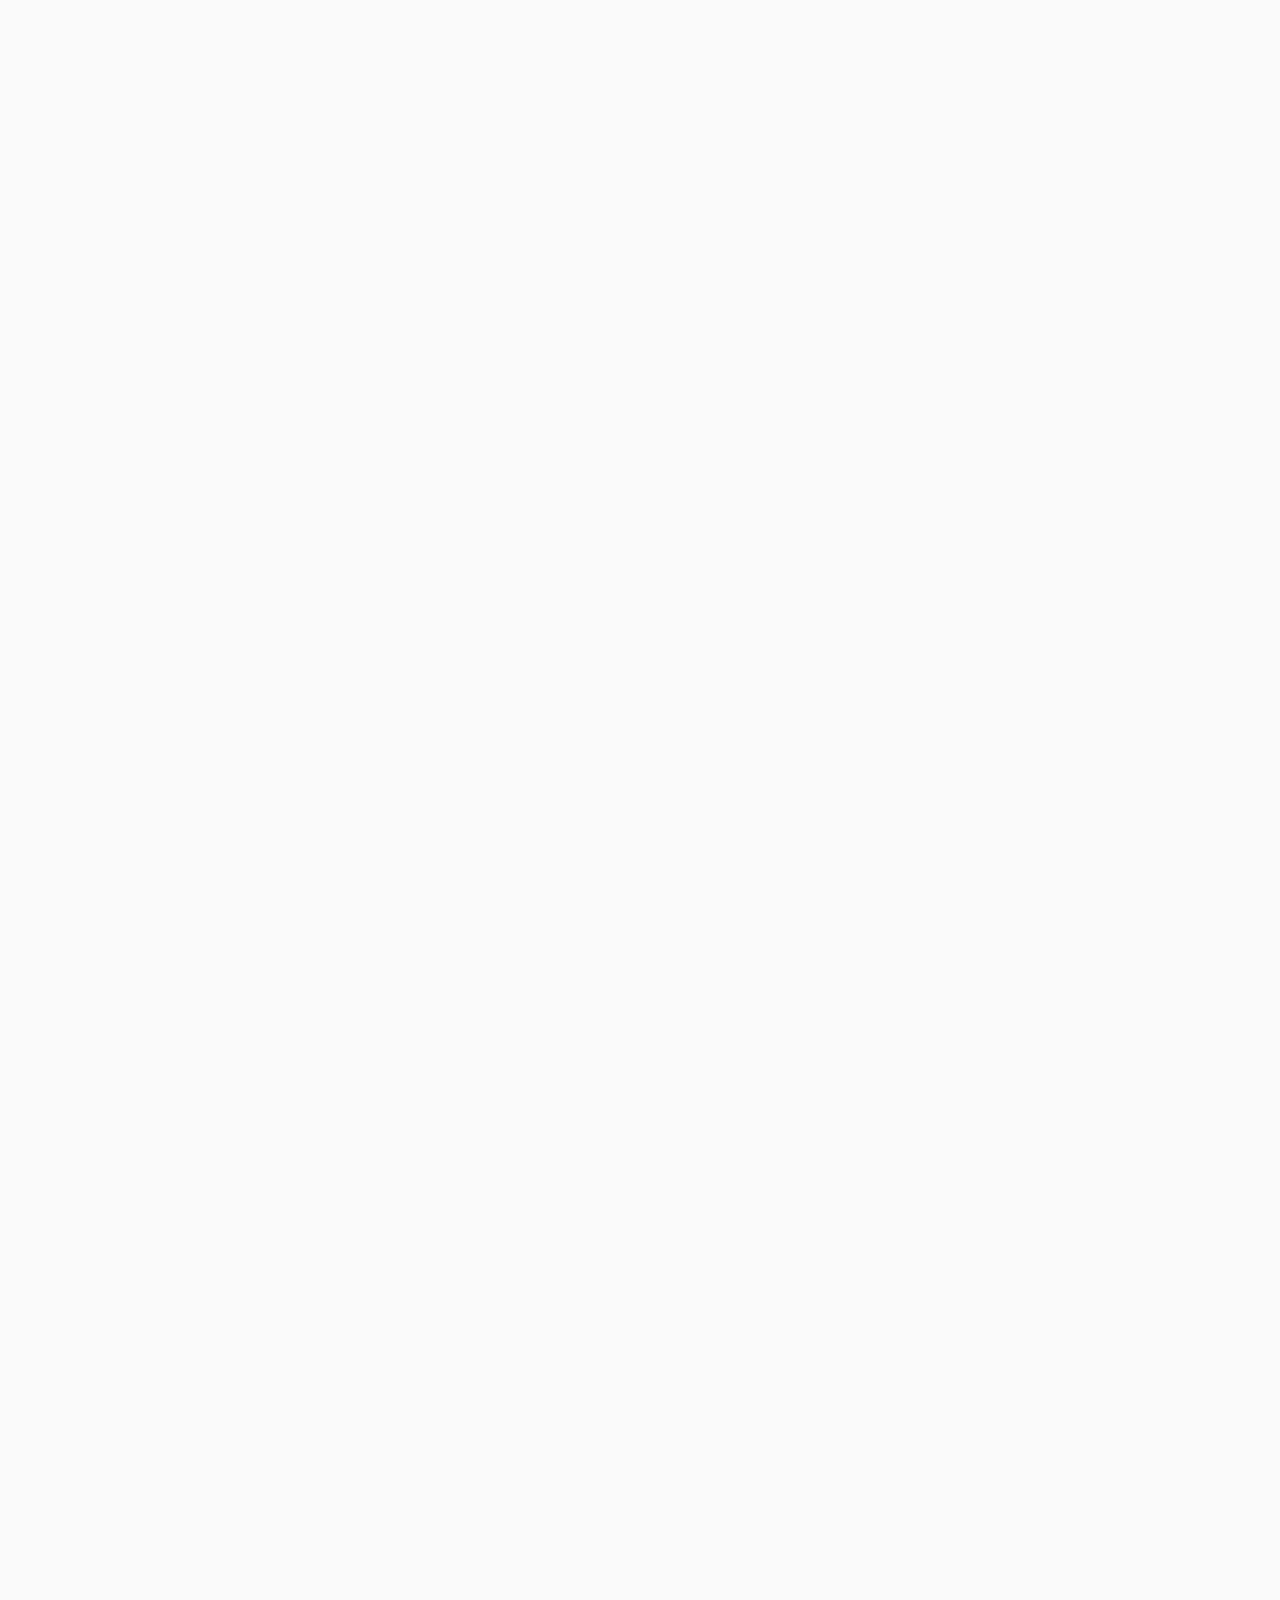
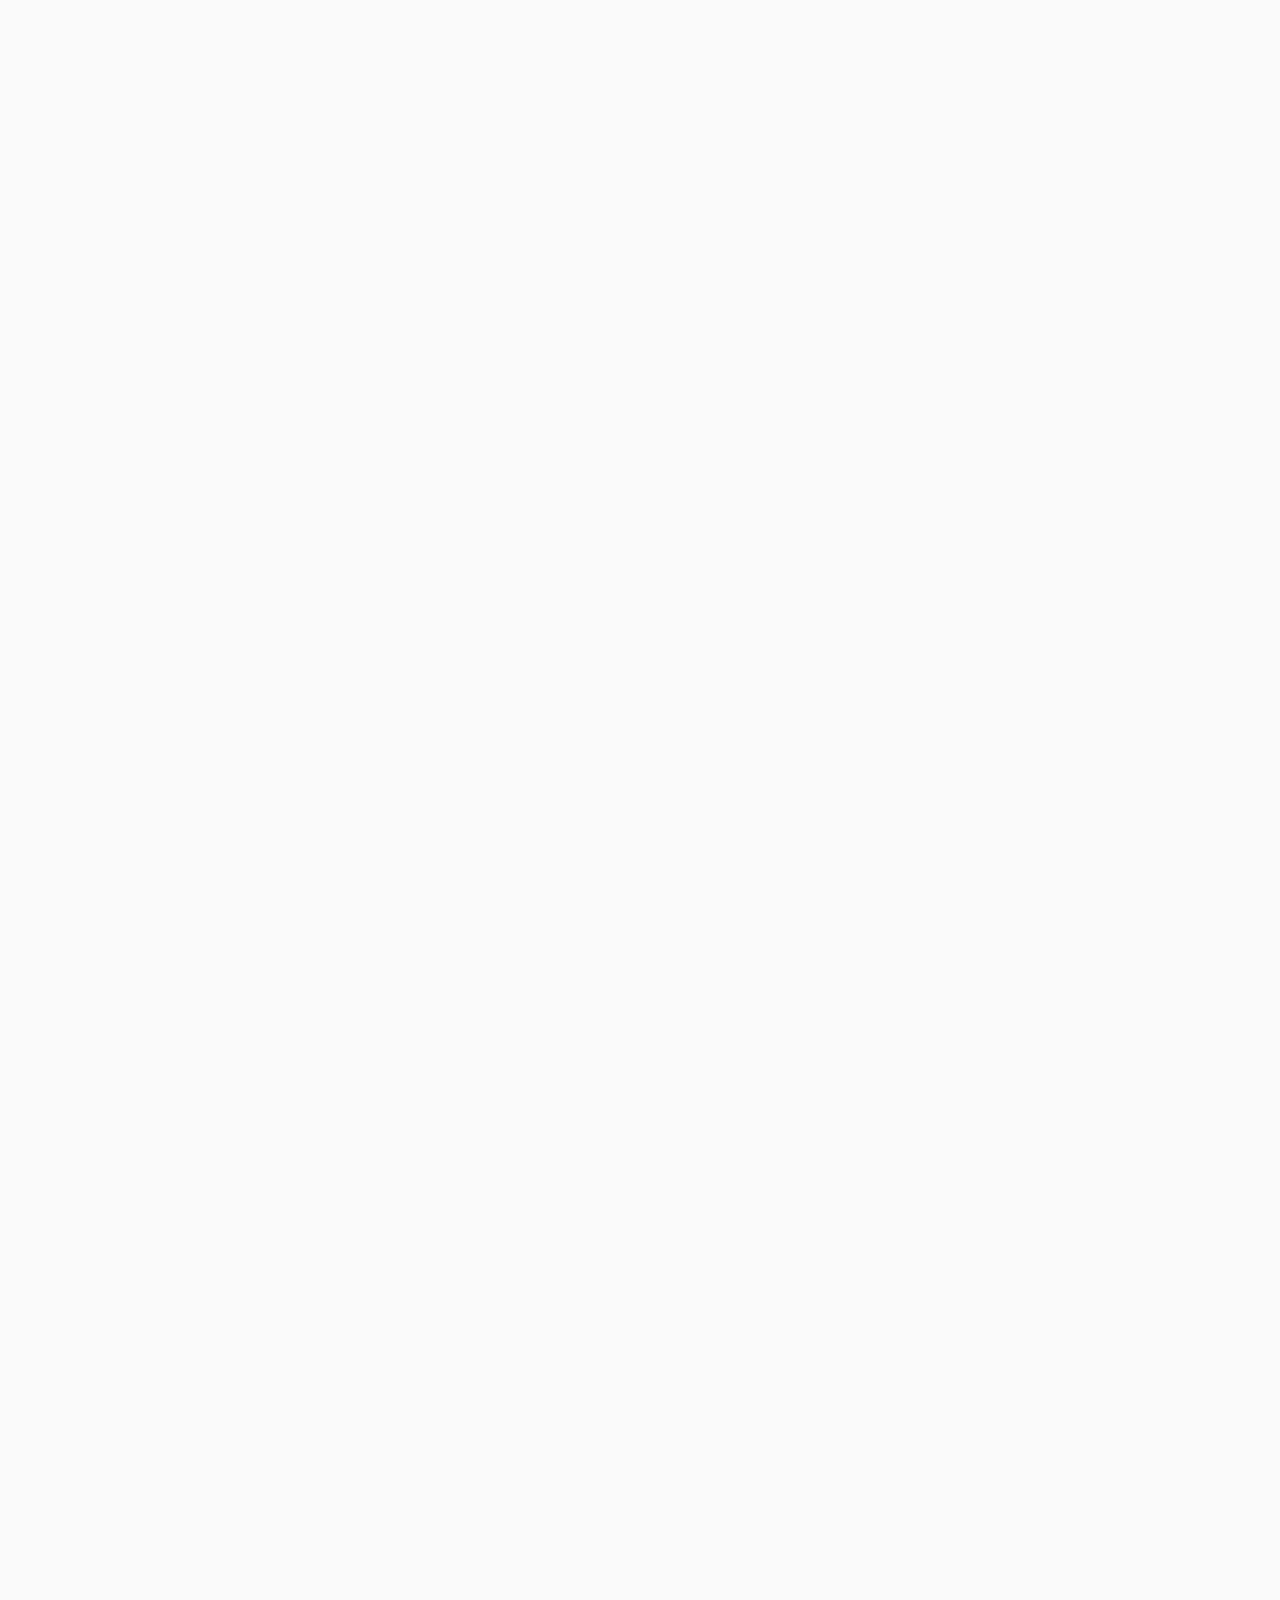
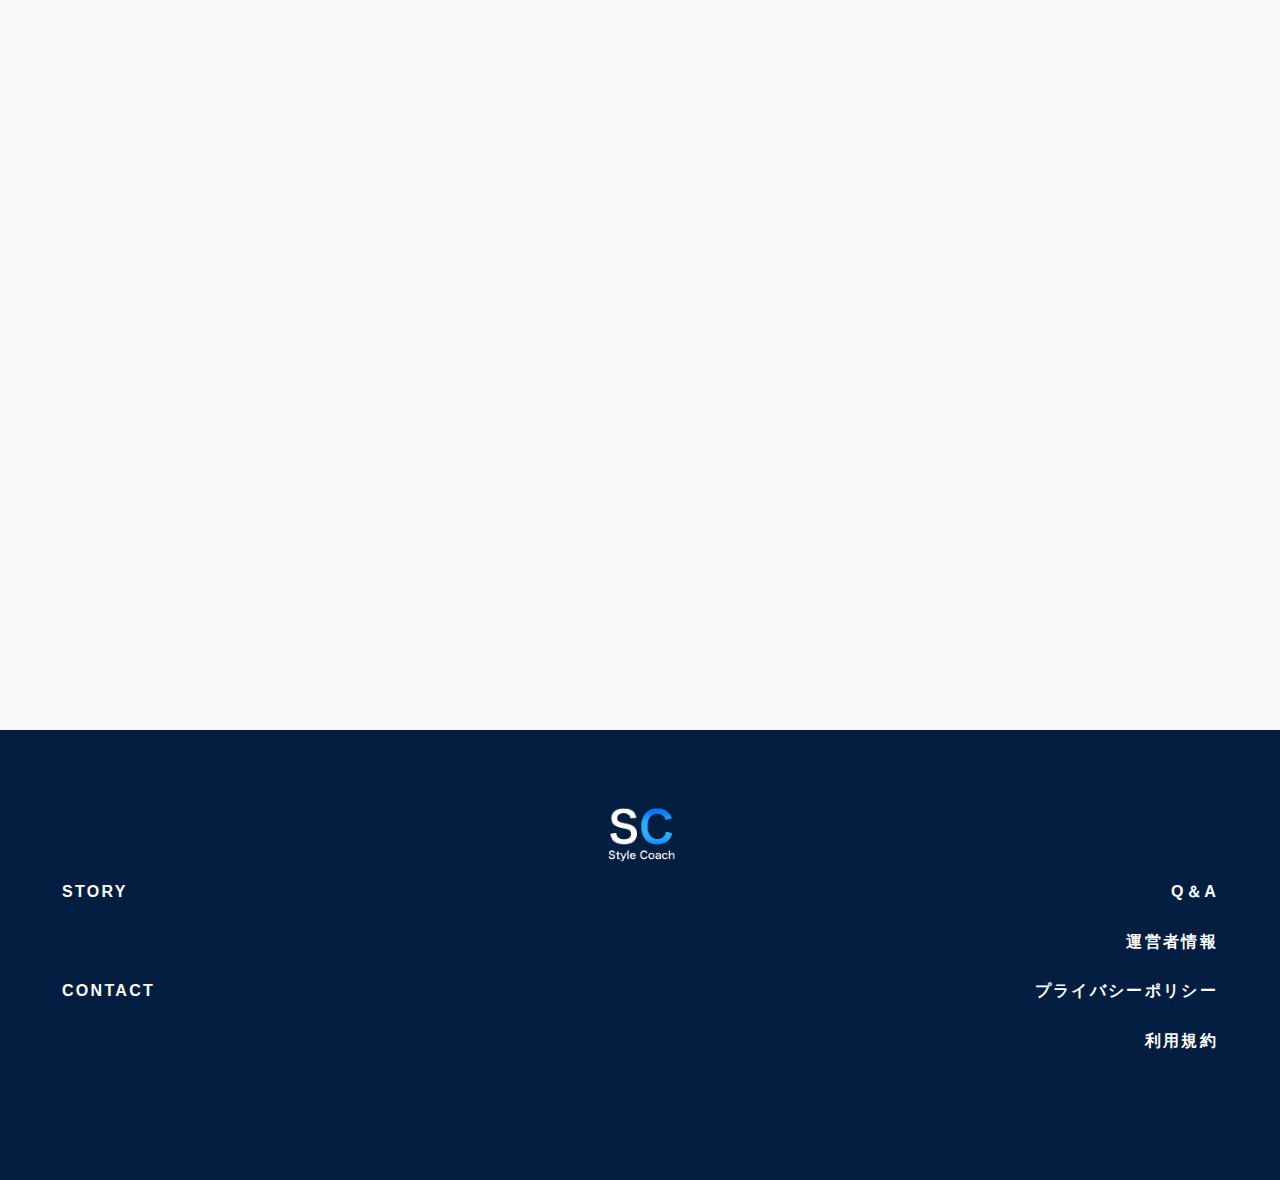
==== commit 07f075d4: "Update index.html" ====
--- a/index.html
+++ b/index.html
@@ -50,7 +50,7 @@
           <section class="main-message box">
             <div class="container">
               <div class="head-home">
-                <h5 class="ttl">「自信」を引き出すファッションを提案する<br>あなた専用のスタイリスト</h5>
+                <h5 class="ttl">「自信」を引き出す<br>あなた専用のスタイリスト</h5>
               </div>
               <div class="body-home">
                 <ul class="list-message">
@@ -140,19 +140,29 @@
               </div>
               <div class="body-home">
                 <ul class="list-cost">
-                  <li class="membership">
-                    <h4>月会費</h4>
-                    <p class="pay">50,000円（税込）<br><span>今だけ！！<br>初回月0円</span></p>
-                  </li>
-                  <li class="attention">
-                    <h4>注意</h4>
-                    <p>※現在支払い方法は銀行振り込みのみとなっております。<br>※1ヶ月=4週間=28日と計算させて頂きます。<br>※また商品購入の際の代金は別途支払いとなります。<br>※質の高いサービスを提供する為に会員者数の上限を設けさせて頂きます。上限に達した場合には「キャンセル待ち」として順に受け付けさせて頂きます。<br>※初回0円のキャンペーンは予告なく終了させて頂く場合があります。<br>※初回月0円は22歳以上対象を対象とさせて頂きます。</p>
-                  </li>
-                </ul>
+                  <li class="standard">
+                    <h3>スタンダードコース</h3>
+                    <h4>月会費：30,000円（税込）</h4>
+                    <p class="pay">今だけ！！初回月10,000円</p>
+                    <p class="service-pran">ご利用頂けるサービス<br>コンサルティング、ワードローブエディット、スタイリング、ショッピングアテンド、アイテムの手配</p>
+                    <P class="service-contents">Style Coachの全てのサービスをご利用頂けます。<br>ショッピングアテンドではスタイリストがお買い物に同行する為、臨機応変に対応が出来ます。<br>実際に1人でのお買い物に不安を感じる方にはこちらのコースがオススメです。</P>
+                  </li>
+                  <li class="online">
+                    <h3>オンラインコース</h3>
+                    <h4>月会費：10,000円（税込）</h4>
+                    <p class="service-pran">ご利用頂けるサービス<br>コンサルティング、スタイリング、アイテムの手配</p>
+                    <P class="service-contents">Style Coachのショッピングアテンド、ワードローブエディット以外のサービスをご利用頂け、オンラインのみのサービスとなります。<br>ショッピングアテンドが出来ませんが、初回月に会員様のスタイルを決めさせて頂きますのでそのスタイルに合った必要なアイテムや着こなしをLINEを通して提案させて頂きます。<br>サイズ感に関しては実際に見る事が出来ないので予めの提案はさせて頂きますが最終的には会員様に決めて頂く形になります。
+                    </P>
+                  </li>
+                </ul>
+                <div class="attention">
+                  <h4>注意</h4>
+                  <p>※現在支払い方法は銀行振り込みのみとなっております。<br>※1ヶ月=4週間=28日と計算させて頂きます。<br>※また商品購入の際の代金は別途支払いとなります。<br>※質の高いサービスを提供する為に会員者数の上限を設けさせて頂きます。上限に達した場合には「キャンセル待ち」として順に受け付けさせて頂きます。<br>※初回月10,000円のキャンペーンは予告なく終了させて頂く場合があります。</p>
+                </div>
               </div> 
             </div>
           </section>
-  
+
           <!--4ステップ-->
           <section class="area-home-step box">
             <div class="container">
--- a/style.css
+++ b/style.css
@@ -321,6 +321,36 @@
     margin-bottom: 20px;
     text-align: center;
 }
+
+/*インスタ*/
+.style-instagram {
+    display: flex;
+    flex-wrap: wrap;
+}
+
+.style-instagram > li {
+    width: 33.3333%;
+    display: flex;
+    align-items: center;
+    padding: 2px;
+}
+
+.instagram-icon img {
+    width: 100%;
+    height: 100%;
+}
+
+.instagram-ttl {
+    text-align: center;
+    margin-bottom: 50px;
+    font-size: 28px;
+}
+
+.style-instagram > li :hover {
+    box-shadow: 0px 2px 1px -1px rgba(0,0,0,0.2), 0px 1px 1px 0px rgba(0,0,0,0.14), 0px 1px 3px 0px rgba(0,0,0,0.12);
+    
+}
+
 
 /* コンタクト　*/
 
@@ -650,9 +680,9 @@
 
 .area-home-profile > .container {
     width: 100%;
-    
-    
-    display: flex;
+    display: flex;
+    justify-content: center;
+    
 }
 
 .profile-wrapper {
@@ -663,13 +693,18 @@
 .instagram {
     width: 50%;
     padding-left: 10px;
-    margin: auto 0;
-}
+}
+
+.instagram img {
+    width: 100%;
+    height: 100%;
+    
+}
+
 
 .profile-name {
     margin: 0px;
     padding: 0px;
-
     font-style: normal;
     font-weight: bold;
     font-size: 40px;
@@ -699,6 +734,8 @@
     color: rgb(4, 30, 66);
     margin: auto 0px;
 }
+
+
 
 /*Q＆A*/
 .qa-list dl {
--- a/responsive.css
+++ b/responsive.css
@@ -561,6 +561,11 @@
         font-size: 12px;
     }
     
+    /*instagram*/
+    .instagram-ttl {
+        font-size: 14px;
+    }
+    
     /* コンタクト　*/
 
     .contacts {
@@ -762,6 +767,7 @@
     
     .instagram {
         width: 100%;
+        height: 70%;
         padding-left: 0;
         padding-top: 30px;
     }
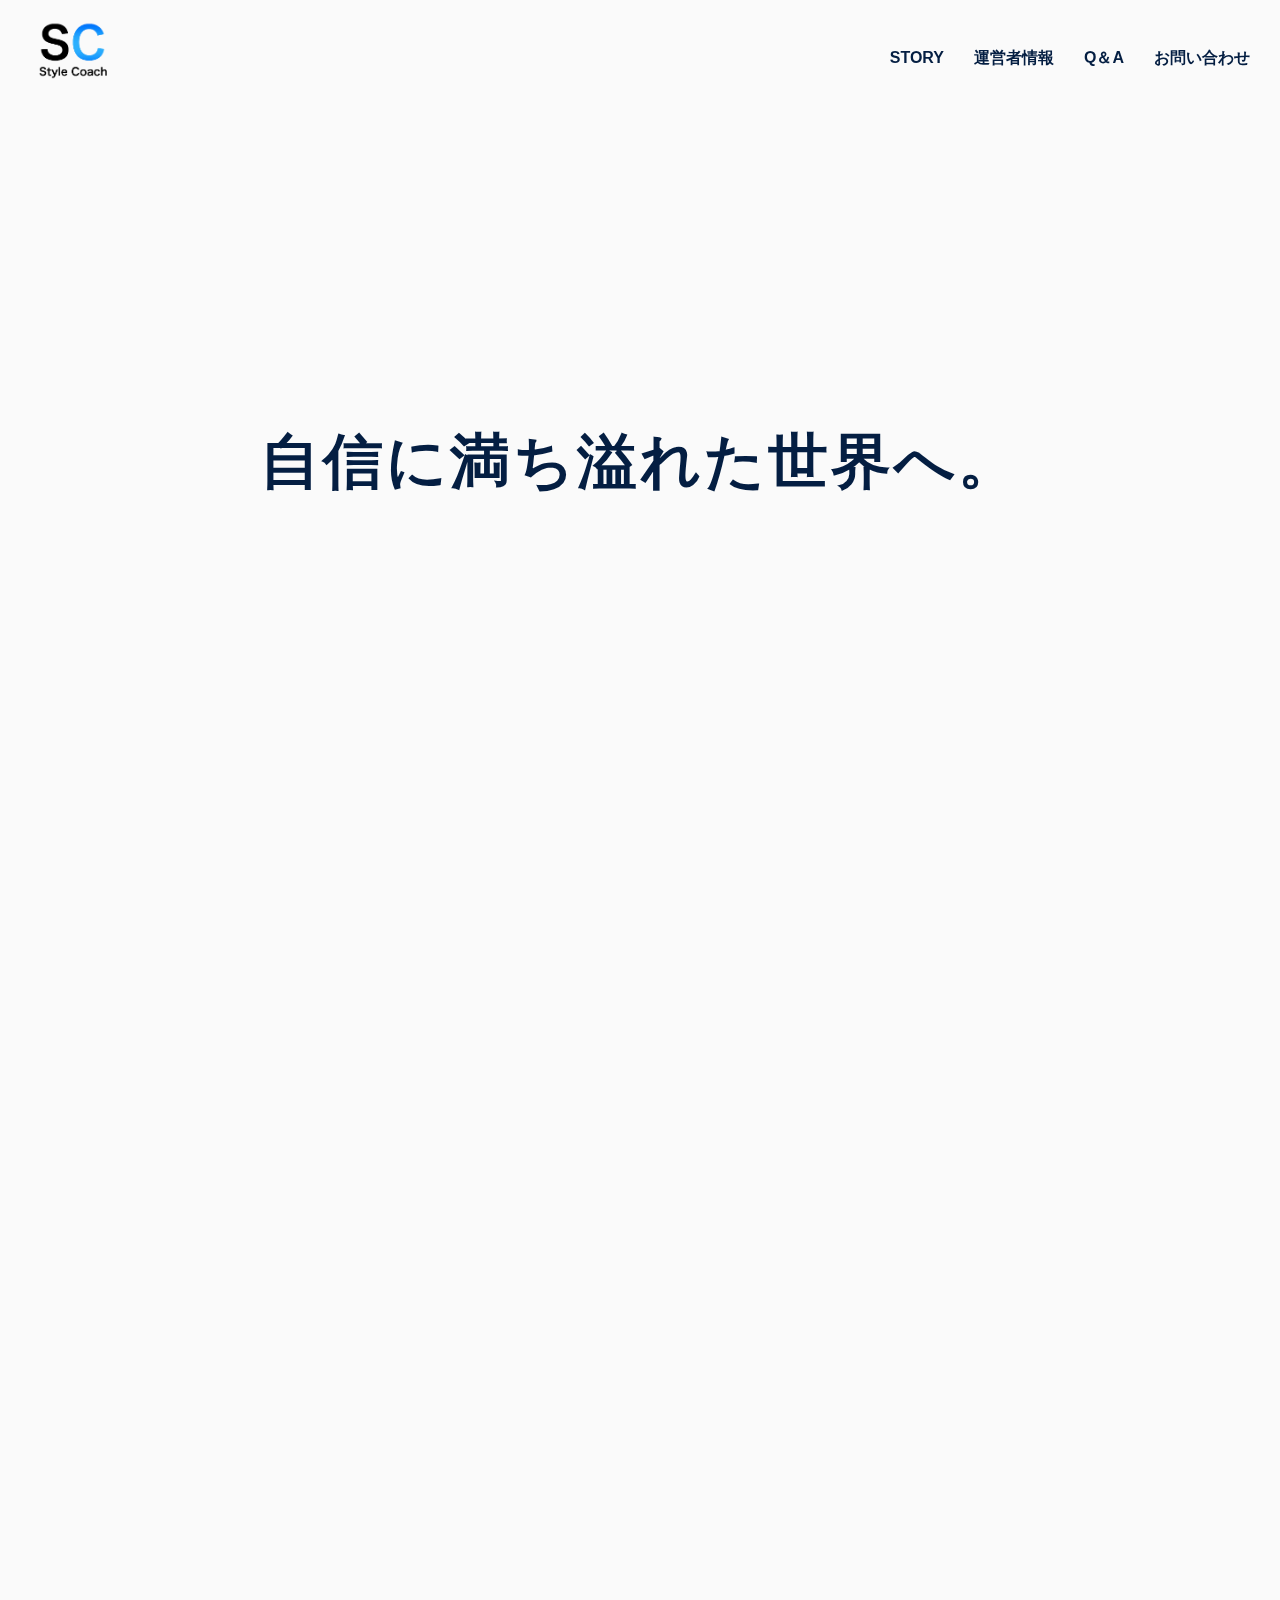
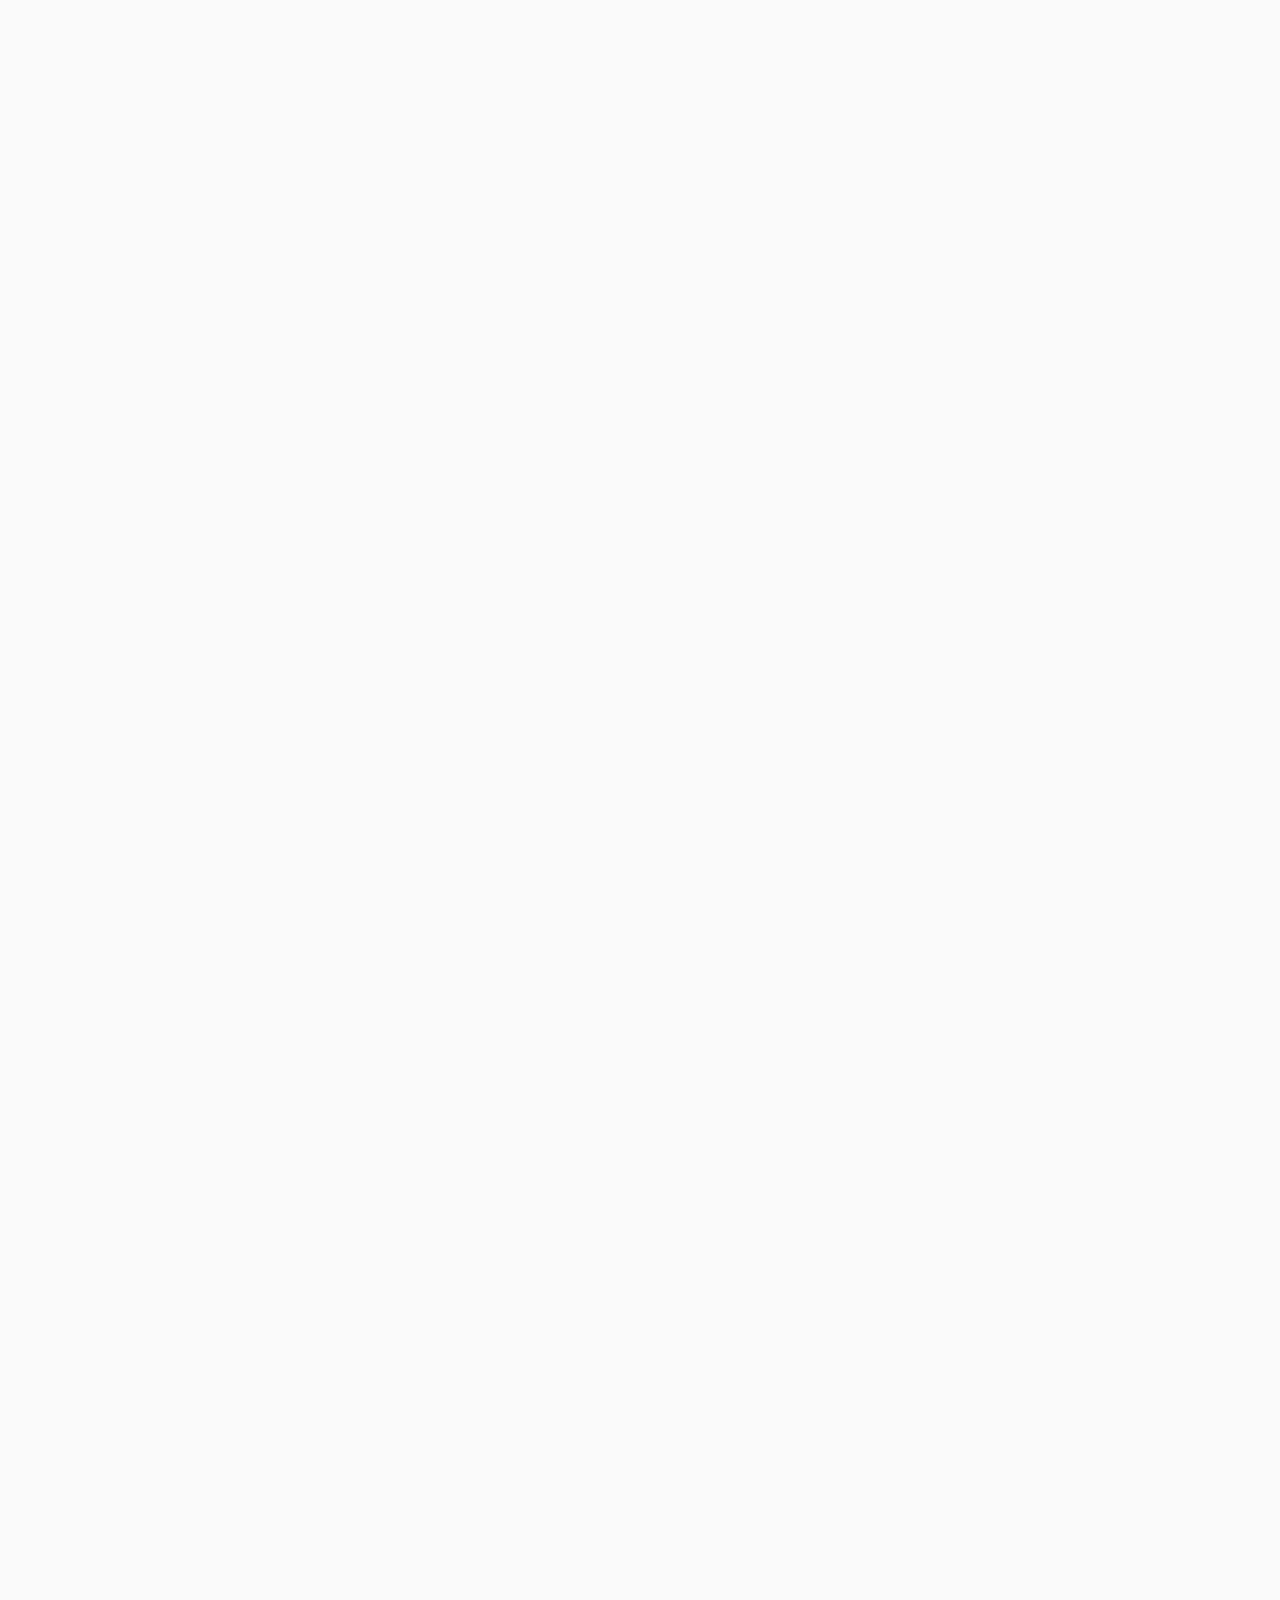
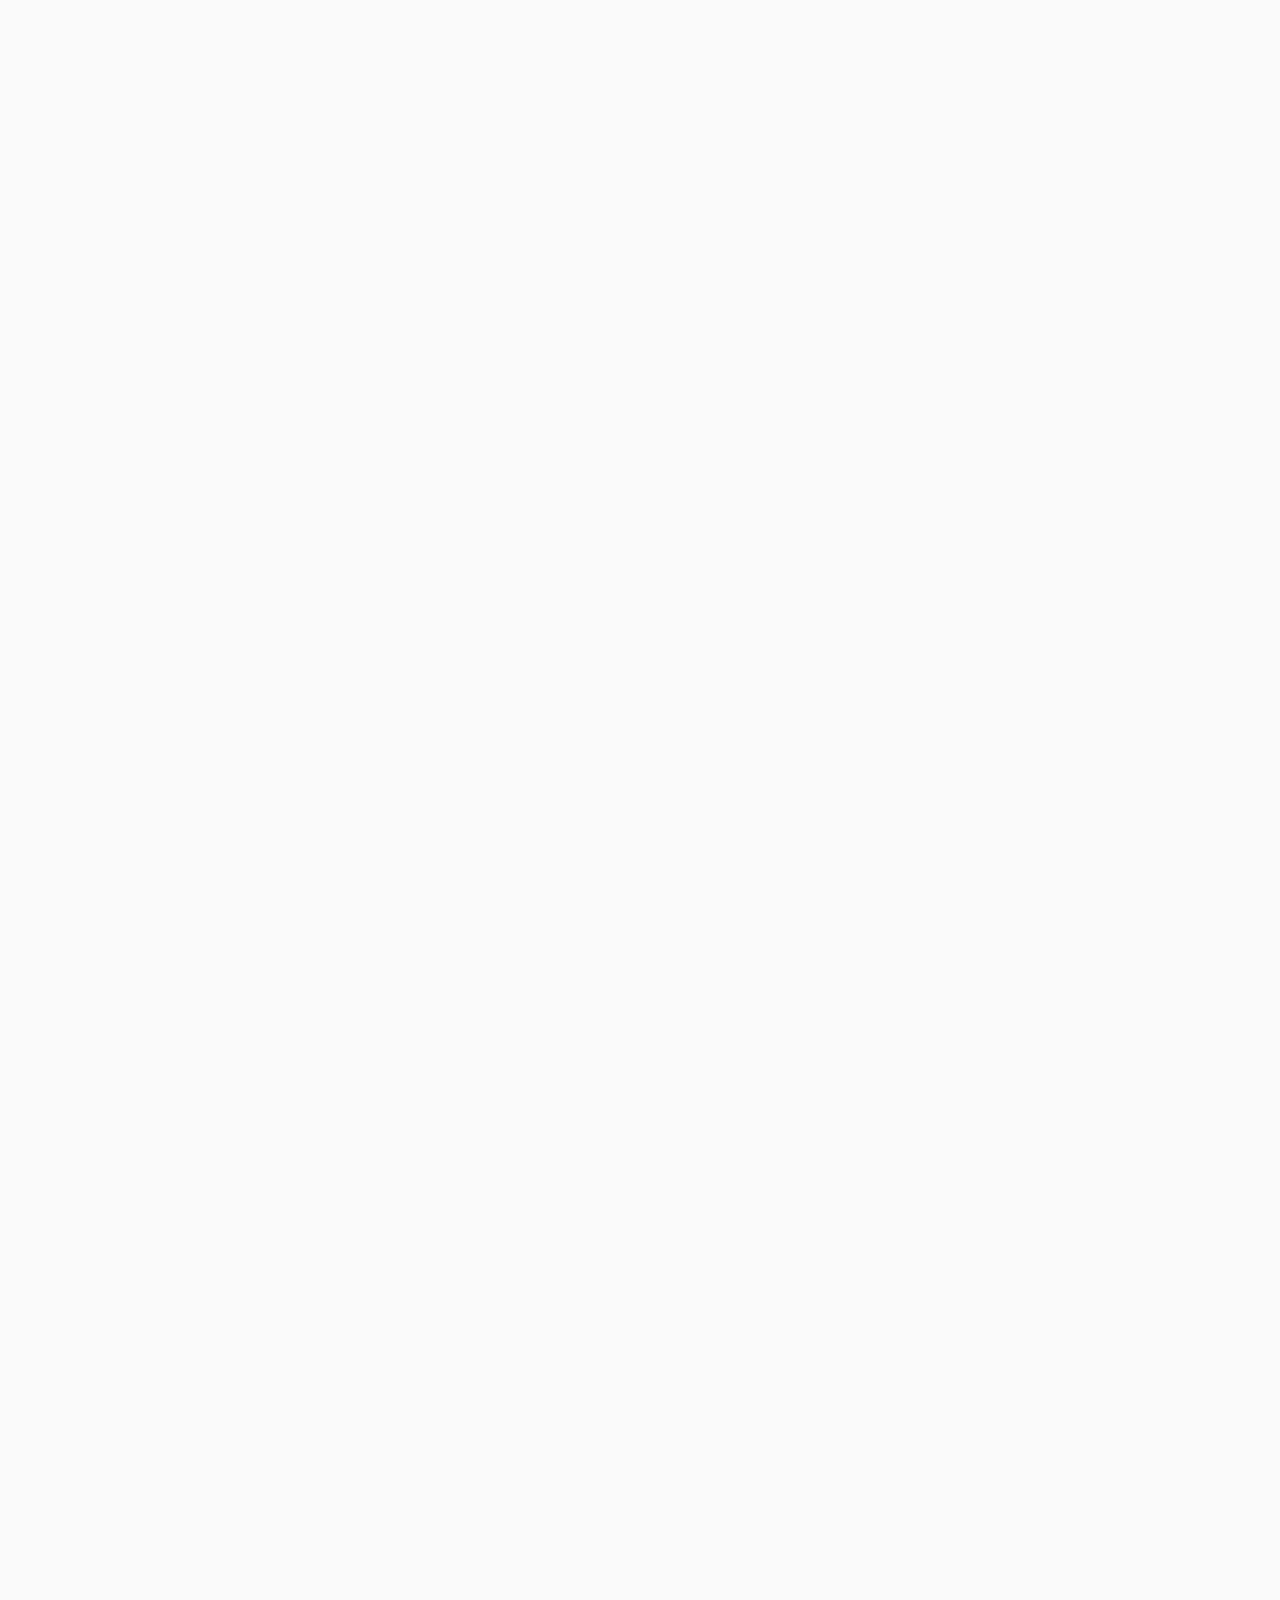
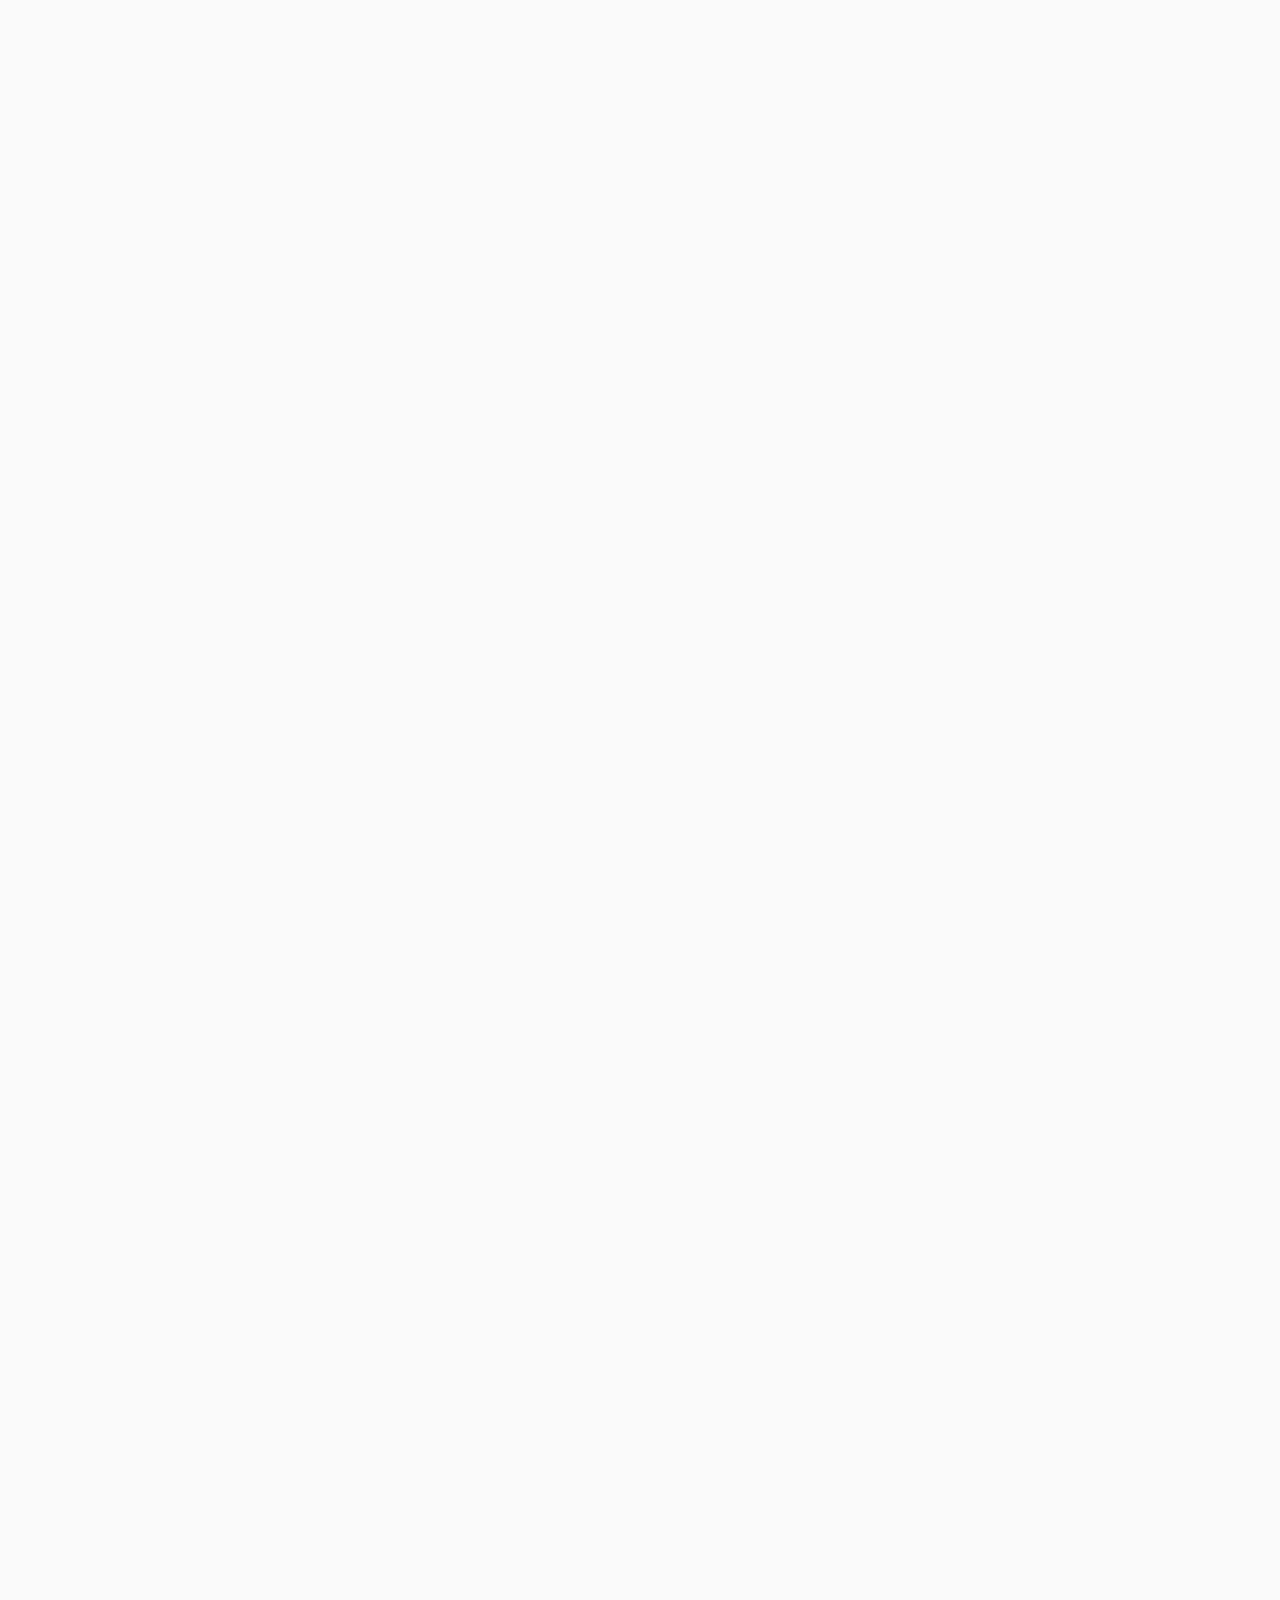
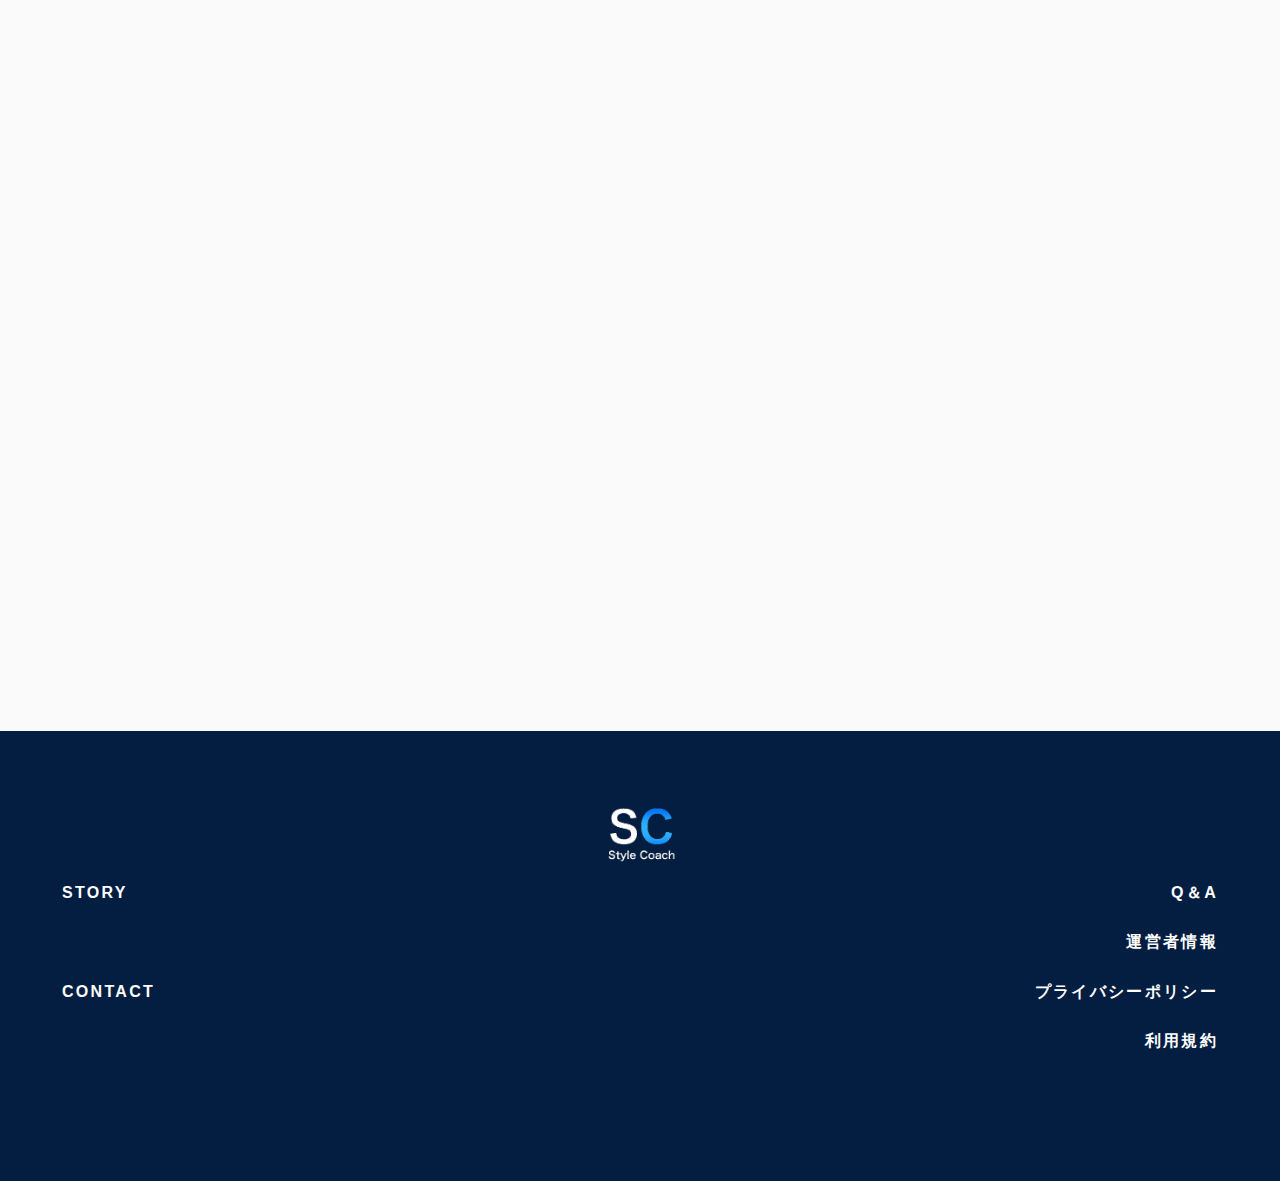
==== commit a9493de1: "Update index.html" ====
--- a/index.html
+++ b/index.html
@@ -1,3 +1,4 @@
+
 <!doctype html>
 <html lang="ja">
     <head>
@@ -144,12 +145,13 @@
                     <h3>スタンダードコース</h3>
                     <h4>月会費：30,000円（税込）</h4>
                     <p class="pay">今だけ！！初回月10,000円</p>
-                    <p class="service-pran">ご利用頂けるサービス<br>コンサルティング、ワードローブエディット、スタイリング、ショッピングアテンド、アイテムの手配</p>
+                    <p class="service-pran">ご利用頂けるサービス<br>コンサルティング、ワードローブエディット、スタイリング、<br>ショッピングアテンド、アイテムの手配</p>
                     <P class="service-contents">Style Coachの全てのサービスをご利用頂けます。<br>ショッピングアテンドではスタイリストがお買い物に同行する為、臨機応変に対応が出来ます。<br>実際に1人でのお買い物に不安を感じる方にはこちらのコースがオススメです。</P>
                   </li>
                   <li class="online">
                     <h3>オンラインコース</h3>
                     <h4>月会費：10,000円（税込）</h4>
+                    <p class="two">2ヶ月目よりご利用頂けます。</p>
                     <p class="service-pran">ご利用頂けるサービス<br>コンサルティング、スタイリング、アイテムの手配</p>
                     <P class="service-contents">Style Coachのショッピングアテンド、ワードローブエディット以外のサービスをご利用頂け、オンラインのみのサービスとなります。<br>ショッピングアテンドが出来ませんが、初回月に会員様のスタイルを決めさせて頂きますのでそのスタイルに合った必要なアイテムや着こなしをLINEを通して提案させて頂きます。<br>サイズ感に関しては実際に見る事が出来ないので予めの提案はさせて頂きますが最終的には会員様に決めて頂く形になります。
                     </P>
@@ -242,7 +244,7 @@
                 <ul class="contacts">
                   <li class="contact-mail">
                     <h4>メールでのお問い合わせ</h4>
-                    <a href="mailto:stylecoach20@gmail.com?subject=%E3%81%8A%E5%95%8F%E3%81%84%E5%90%88%E3%82%8F%E3%81%9B&amp;body=%E4%B8%8B%E8%A8%98%E9%A0%85%E7%9B%AE%E3%81%AB%E3%81%9D%E3%82%8C%E3%81%9E%E3%82%8C%E8%A8%98%E5%85%A5%E3%81%97%E3%81%A6%E9%80%81%E4%BF%A1%E3%81%97%E3%81%A6%E3%81%8F%E3%81%A0%E3%81%95%E3%81%84%E3%80%82%0D%0A%0D%0A%3D%3D%3D%3D%3D%3D%3D%3D%3D%3D%3D%3D%3D%3D%3D%3D%3D%3D%0D%0A%0D%0A%E3%81%8A%E5%90%8D%E5%89%8D%EF%BC%9A%0D%0A%0D%0A%E3%83%95%E3%83%AA%E3%82%AC%E3%83%8A%EF%BC%9A%0D%0A%0D%0A%E9%9B%BB%E8%A9%B1%E7%95%AA%E5%8F%B7%EF%BC%9A%0D%0A%0D%0A%E3%83%A1%E3%83%BC%E3%83%AB%E3%82%A2%E3%83%89%E3%83%AC%E3%82%B9%EF%BC%9A%0D%0A%0D%0A%3D%3D%3D%3D%3D%3D%3D%3D%3D%3D%3D%3D%3D%3D%3D%3D%3D%3D" class="btn-ico-mail" target="_blank">メールでお問い合わせ</a>
+                    <a href="mailto:stylecoach20@gmail.com?subject=%E3%81%8A%E5%95%8F%E3%81%84%E5%90%88%E3%82%8F%E3%81%9B&amp;body=%E4%B8%8B%E8%A8%98%E9%A0%85%E7%9B%AE%E3%81%AB%E3%81%9D%E3%82%8C%E3%81%9E%E3%82%8C%E8%A8%98%E5%85%A5%E3%81%97%E3%81%A6%E9%80%81%E4%BF%A1%E3%81%97%E3%81%A6%E3%81%8F%E3%81%A0%E3%81%95%E3%81%84%E3%80%82%0D%0A%0D%0A%3D%3D%3D%3D%3D%3D%3D%3D%3D%3D%3D%3D%3D%3D%3D%3D%3D%3D%0D%0A%0D%0A%E3%81%8A%E5%90%8D%E5%89%8D%EF%BC%9A%0D%0A%0D%0A%E3%83%95%E3%83%AA%E3%82%AC%E3%83%8A%EF%BC%9A%0D%0A%0D%0A%E9%9B%BB%E8%A9%B1%E7%95%AA%E5%8F%B7%EF%BC%9A%0D%0A%0D%0A%E3%83%A1%E3%83%BC%E3%83%AB%E3%82%A2%E3%83%89%E3%83%AC%E3%82%B9%EF%BC%9A%0D%0A%0D%0A%E3%81%94%E5%B8%8C%E6%9C%9B%E3%81%AE%E3%82%B3%E3%83%BC%E3%82%B9%EF%BC%9A%0D%0A%0D%0A%E3%81%9D%E3%81%AE%E4%BB%96%E3%81%8A%E5%95%8F%E3%81%84%E5%90%88%E3%82%8F%E3%81%9B%E5%86%85%E5%AE%B9%EF%BC%9A%0D%0A%0D%0A%3D%3D%3D%3D%3D%3D%3D%3D%3D%3D%3D%3D%3D%3D%3D%3D%3D%3D" class="btn-ico-mail" target="_blank">メールでお問い合わせ</a>
                   </li>
                   <li class="contact-line">
                     <h4>LINEでのお問い合わせ</h4>
--- a/style.css
+++ b/style.css
@@ -102,7 +102,7 @@
 
 /* メインメッセージ */
 .main-message > .container {
-    background-color: white;
+    background-color: #ffffff;
     box-shadow: 0px 2px 1px -1px rgba(0,0,0,0.2), 0px 1px 1px 0px rgba(0,0,0,0.14), 0px 1px 3px 0px rgba(0,0,0,0.12);
     margin: 0 auto 100px auto ;
     padding: 88px 40px;
@@ -254,39 +254,58 @@
     align-items: center;
 }
 
+.list-cost h3 {
+    font-size: 32px;
+    font-weight: bold;
+    margin-bottom: 20px;
+    margin-top: 20px;
+}
+
 .list-cost h4 {
-    font-size: 30px;
-    font-weight: bold;
-    margin-bottom: 20px;
+    font-size: 26px;
+    font-weight: bold;
+    margin-bottom: 4px;
     
 }
 
 .pay {
     text-align: center;
-}
-
-.pay span {
-    font-size: 36px;
+    font-size: 22px;
     color: red;
     font-weight: bold;
-    padding-bottom: 5px;
-    margin-bottom: 5px;
-}
-
-.membership {
+}
+
+
+.standard {
     border-right: 1px solid rgb(242, 244, 246);
     padding-right: 16px;
-   
-}
-
-.membership p {
-    font-size: 20px;
+}
+
+.online {
+    padding-left: 16px;
+}
+
+.service-contents {
+    font-size: 11px;
+    line-height: 18px;
+}
+
+.service-pran {
+    text-align: center;
+    font-size: 16px;
+    margin-top: 20px;
+}
+
+.attention h4{
+    text-align: center;
+    font-weight: bold;
+    font-size: 24px;
 }
 
 .attention {
-    padding-left: 16px;
+    padding-top:30px;
     font-size: 12px;
-    line-height: 28px;
+    line-height: 24px;
     
 }
 
@@ -343,7 +362,7 @@
 .instagram-ttl {
     text-align: center;
     margin-bottom: 50px;
-    font-size: 28px;
+    font-size: 20px;
 }
 
 .style-instagram > li :hover {
--- a/responsive.css
+++ b/responsive.css
@@ -104,46 +104,61 @@
     }
 
     /*　料金　*/
-    .area-home-cost {
-        padding: 0 10px;
-    }
-
-    .area-home-cost > .container {
-        max-width: none;
-    }
-
     .list-cost {
-        display: block;
-        margin: 0 auto;
-        justify-content: center;
-    }
-    
-    .list-cost p {
-        
-        line-height: 36px;
+        margin: -20px 0;
     }
 
     .list-cost > li {
         width: 100%;
-        padding: 20px 0!important;
-    }
-    
+        padding: 20px 0;
+    }
+
+    .list-cost h3 {
+        font-size: 28px;
+    }
+
     .list-cost h4 {
-        font-size: 26px;
-        margin-bottom: 16px;
-    }
-    
-    .membership {
+        font-size: 22px;
+    }
+
+    .pay {
+        font-size: 16px;
+    }
+
+
+    .standard {
+        border-right: none;
         border-bottom: 1px solid rgb(242, 244, 246);
-        border-right: none;
-    }
-    
+        padding-right: none;
+        padding-bottom: 16px;
+    }
+
+    .online {
+        padding-left: none;
+        padding-left: 16px;
+    }
+
+    .service-contents {
+        font-size: 10px;
+        line-height: 18px;
+    }
+
+    .service-pran {
+        font-size: 14px;
+    }
+
+    .attention h4{
+        font-size: 20px;
+        padding-top: 20px;
+    }
+
     .attention {
-        font-size: 18px;
-        margin-top: 30px;
-        
-    }
-    
+        border-top: 1px solid rgb(242, 244, 246);
+        padding-top: 16px;
+        font-size: 10px;
+        line-height: 22px;
+    }
+
     /* 入会までの流れ */
     .area-home-step > .container {
         margin: 0 auto 100px auto ;
@@ -529,28 +544,44 @@
         font-size: 12px
     };
     /*　料金　*/
-
-    .membership p {
-        font-size: 14px;
+    /*　料金　*/
+    .list-cost {
+        margin: -20px 0;
+    }
+
+    .list-cost > li {
+        width: 100%;
+        padding: 20px 0;
+    }
+
+    .list-cost h3 {
+        font-size: 24px;
     }
 
     .list-cost h4 {
-        font-size: 18px;   
-    }
-    
+        font-size: 18px;    
+    }
+
+    .pay {
+        font-size: 18px;
+    }
+
+    .service-contents {
+        font-size: 8px;
+    }
+
+    .service-pran {
+        font-size: 12px;
+    }
+
+    .attention h4{
+        font-size: 18px;
+    }
+
     .attention {
-        font-size: 8px;
-        margin-top: 30px;
-    }
-
-    .attention p {
-        line-height: 24px;
-    }
-
-    .pay span {
-        font-size: 28px;
-    }
-    
+        font-size: 10px;
+        line-height: 20px;
+    }
     /* 入会までの流れ */
 
     .flow-icon h4 {
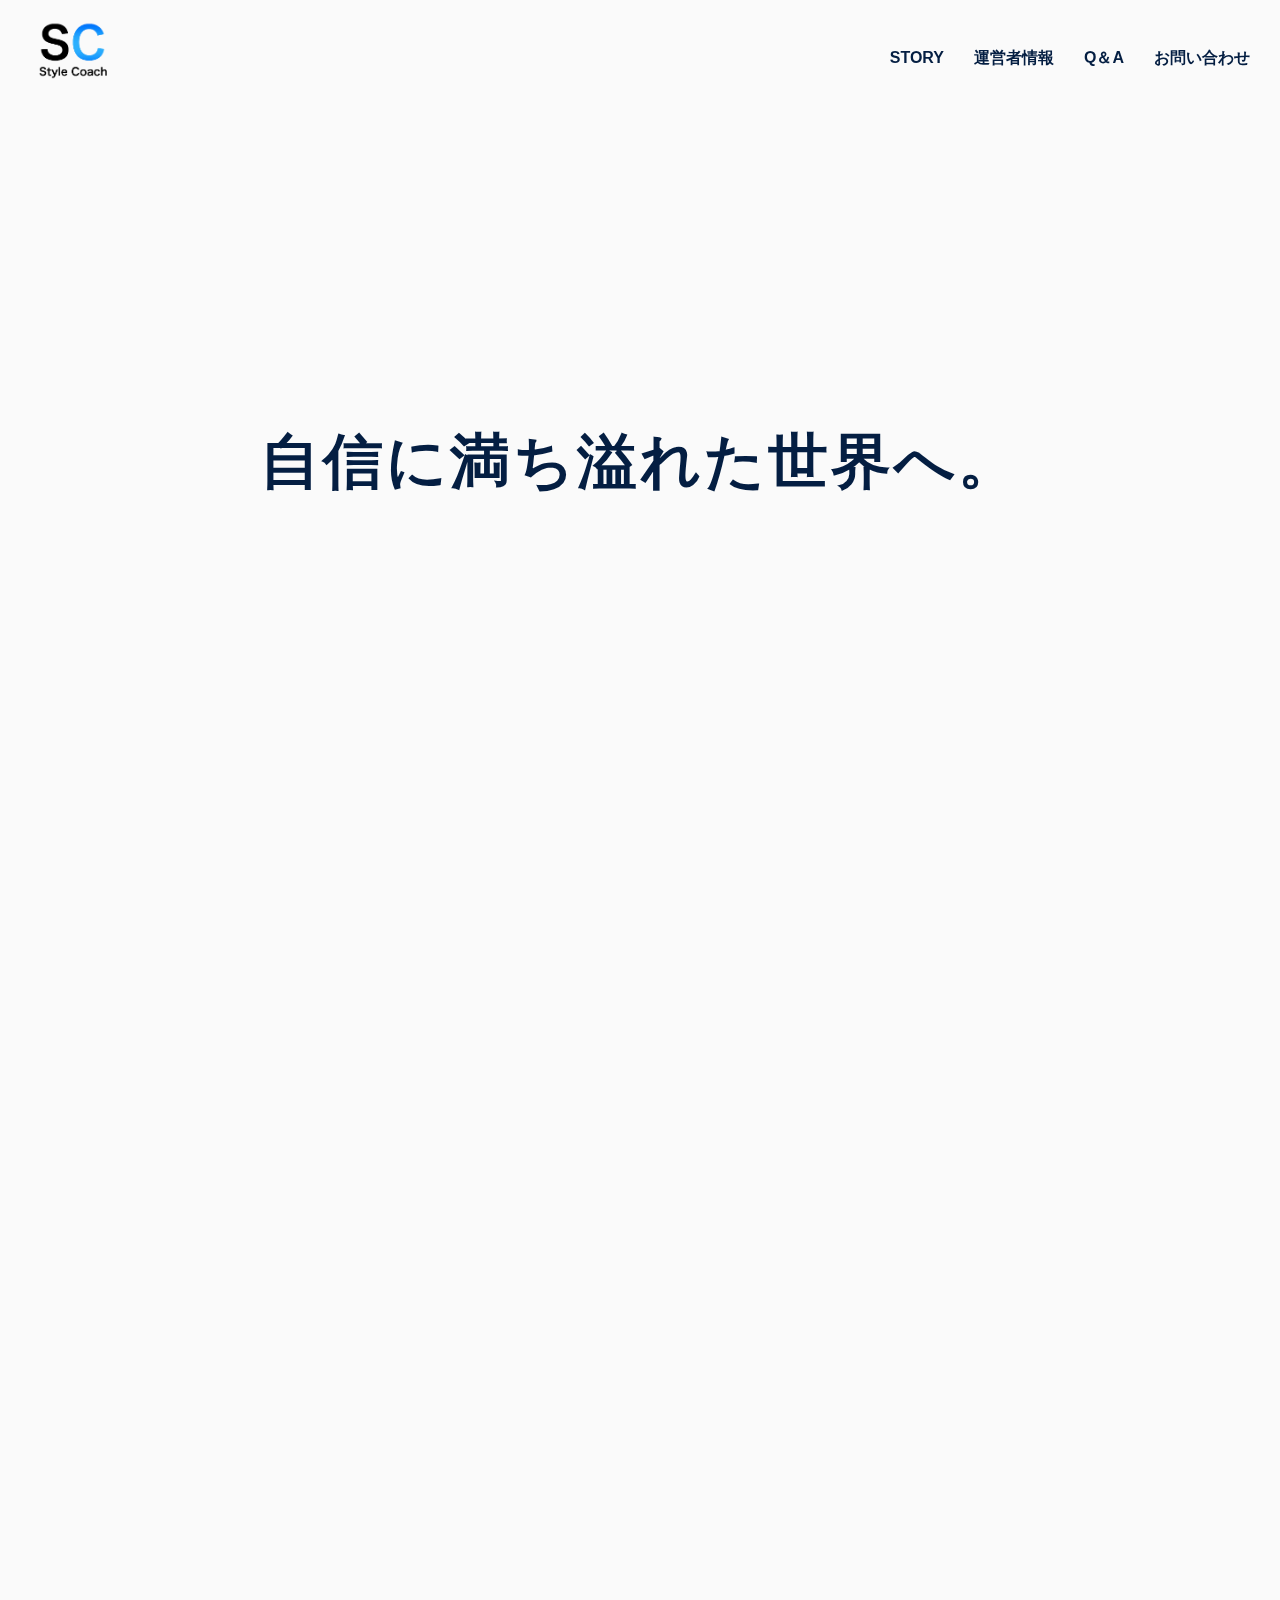
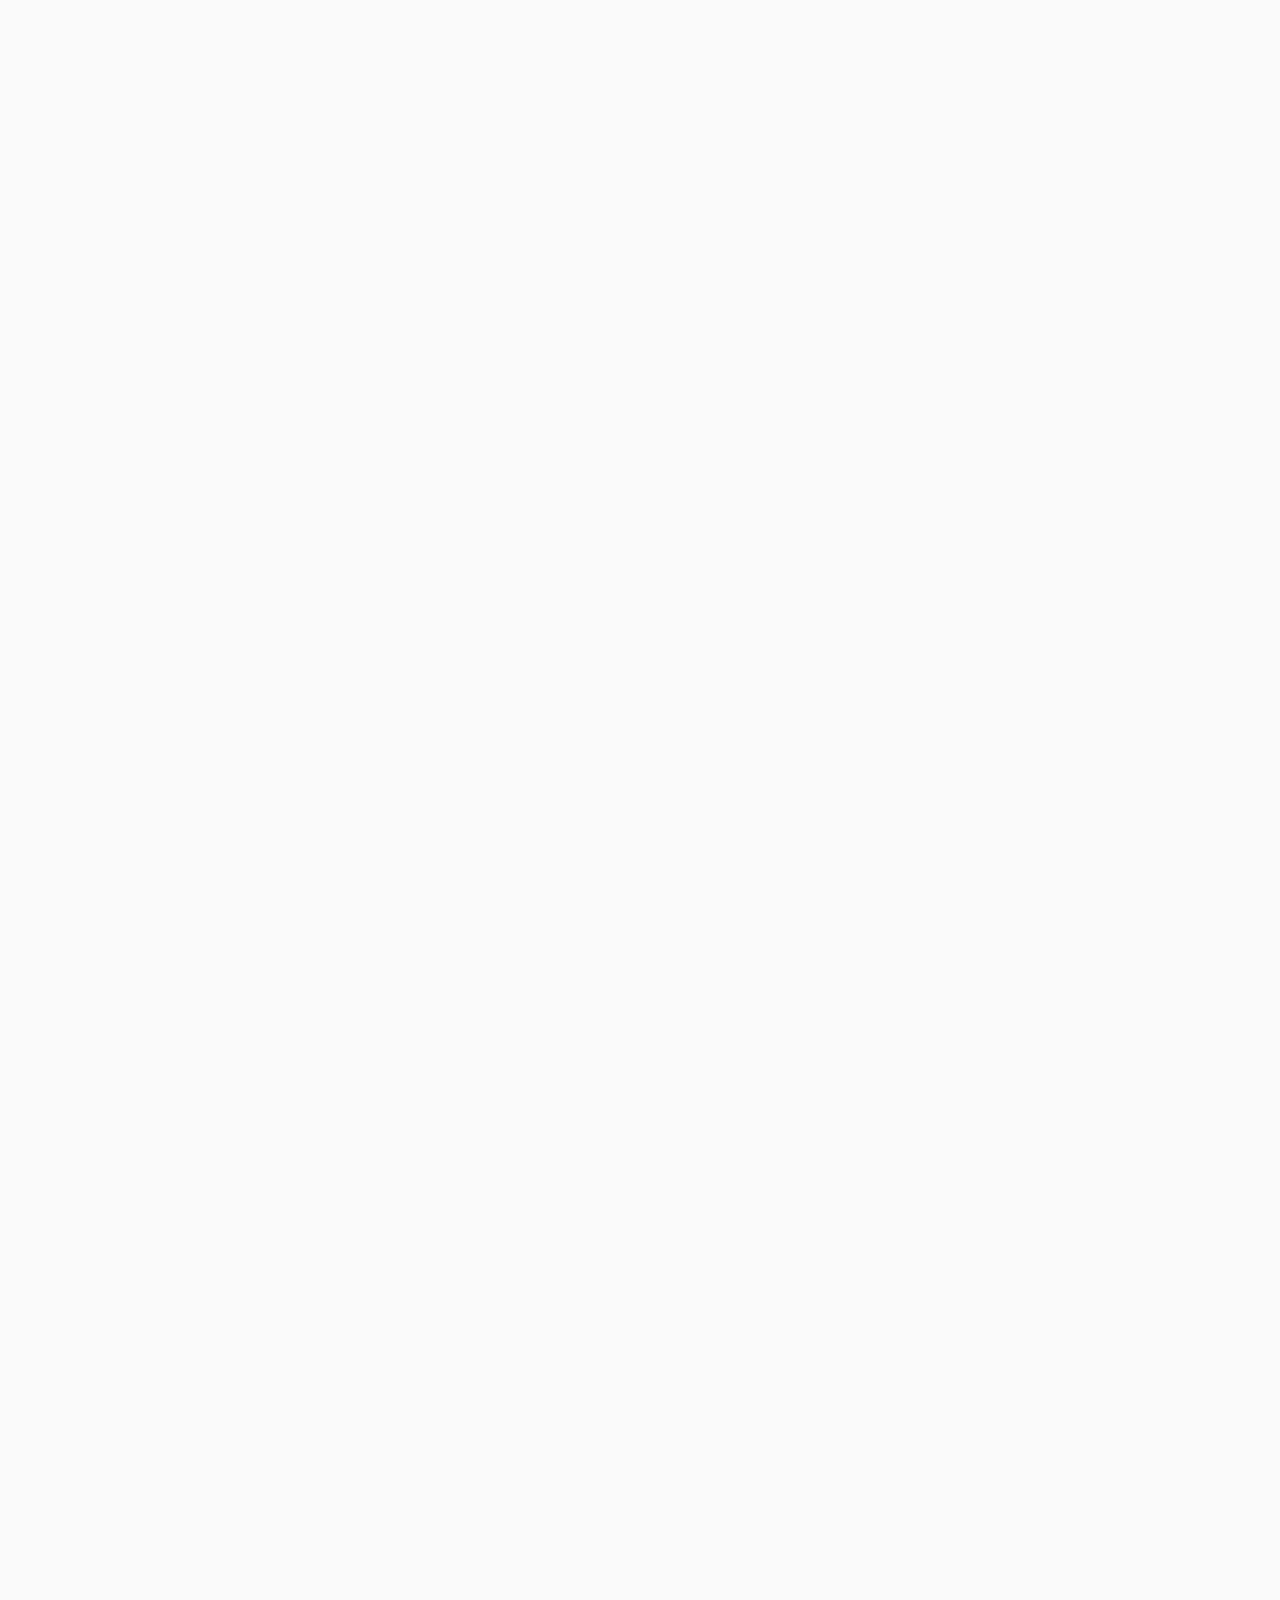
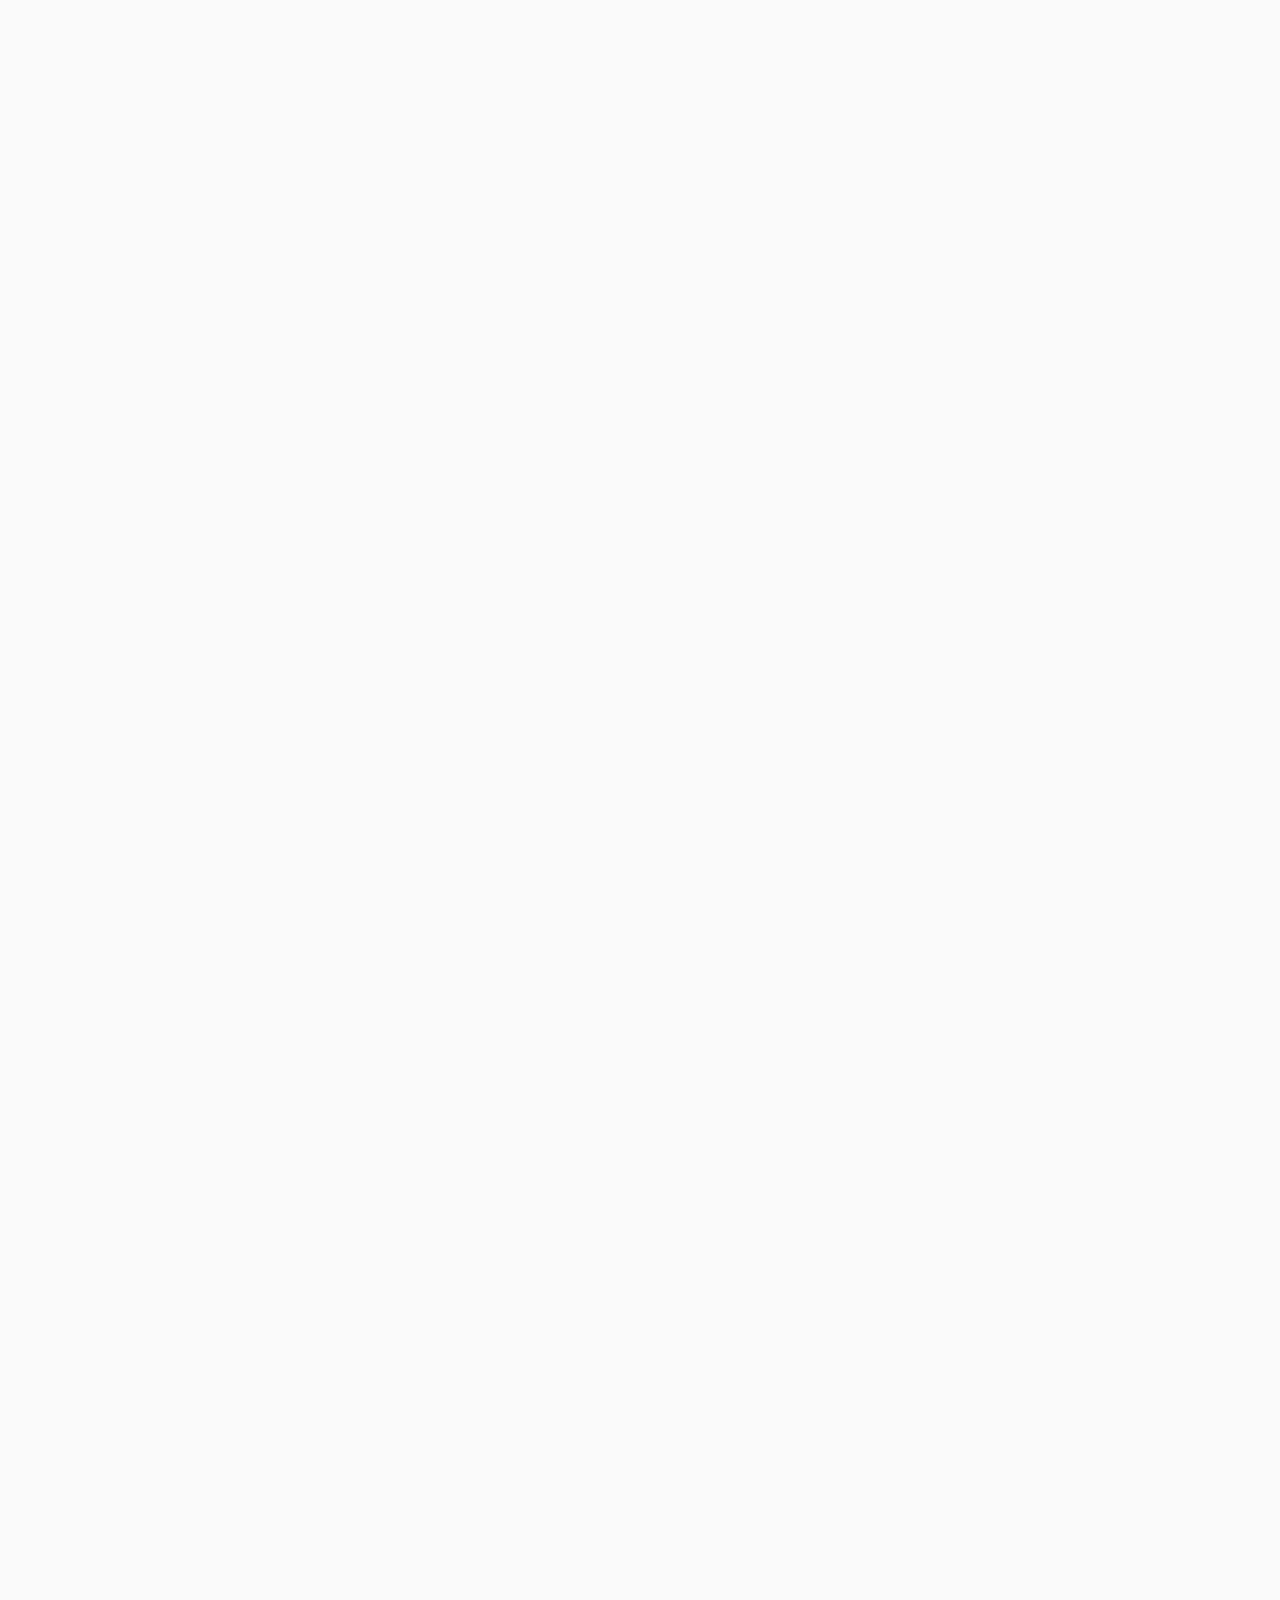
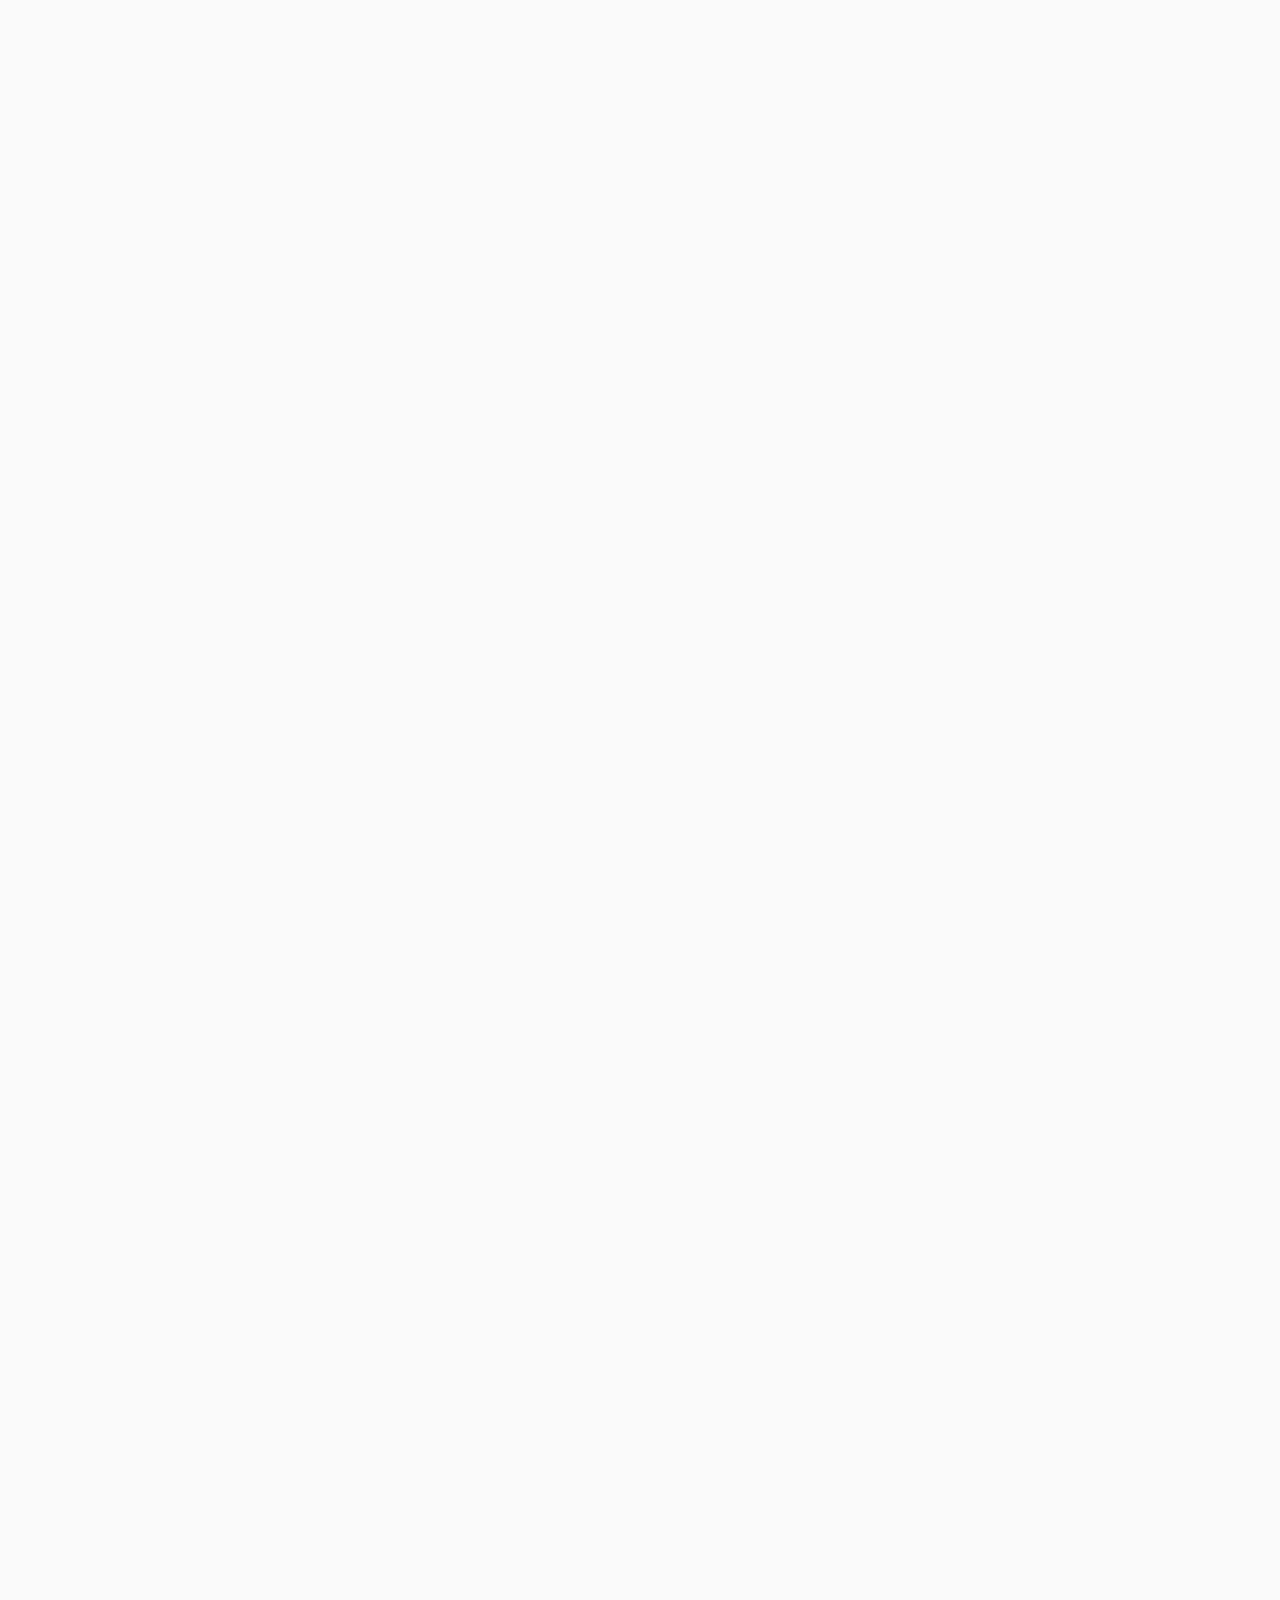
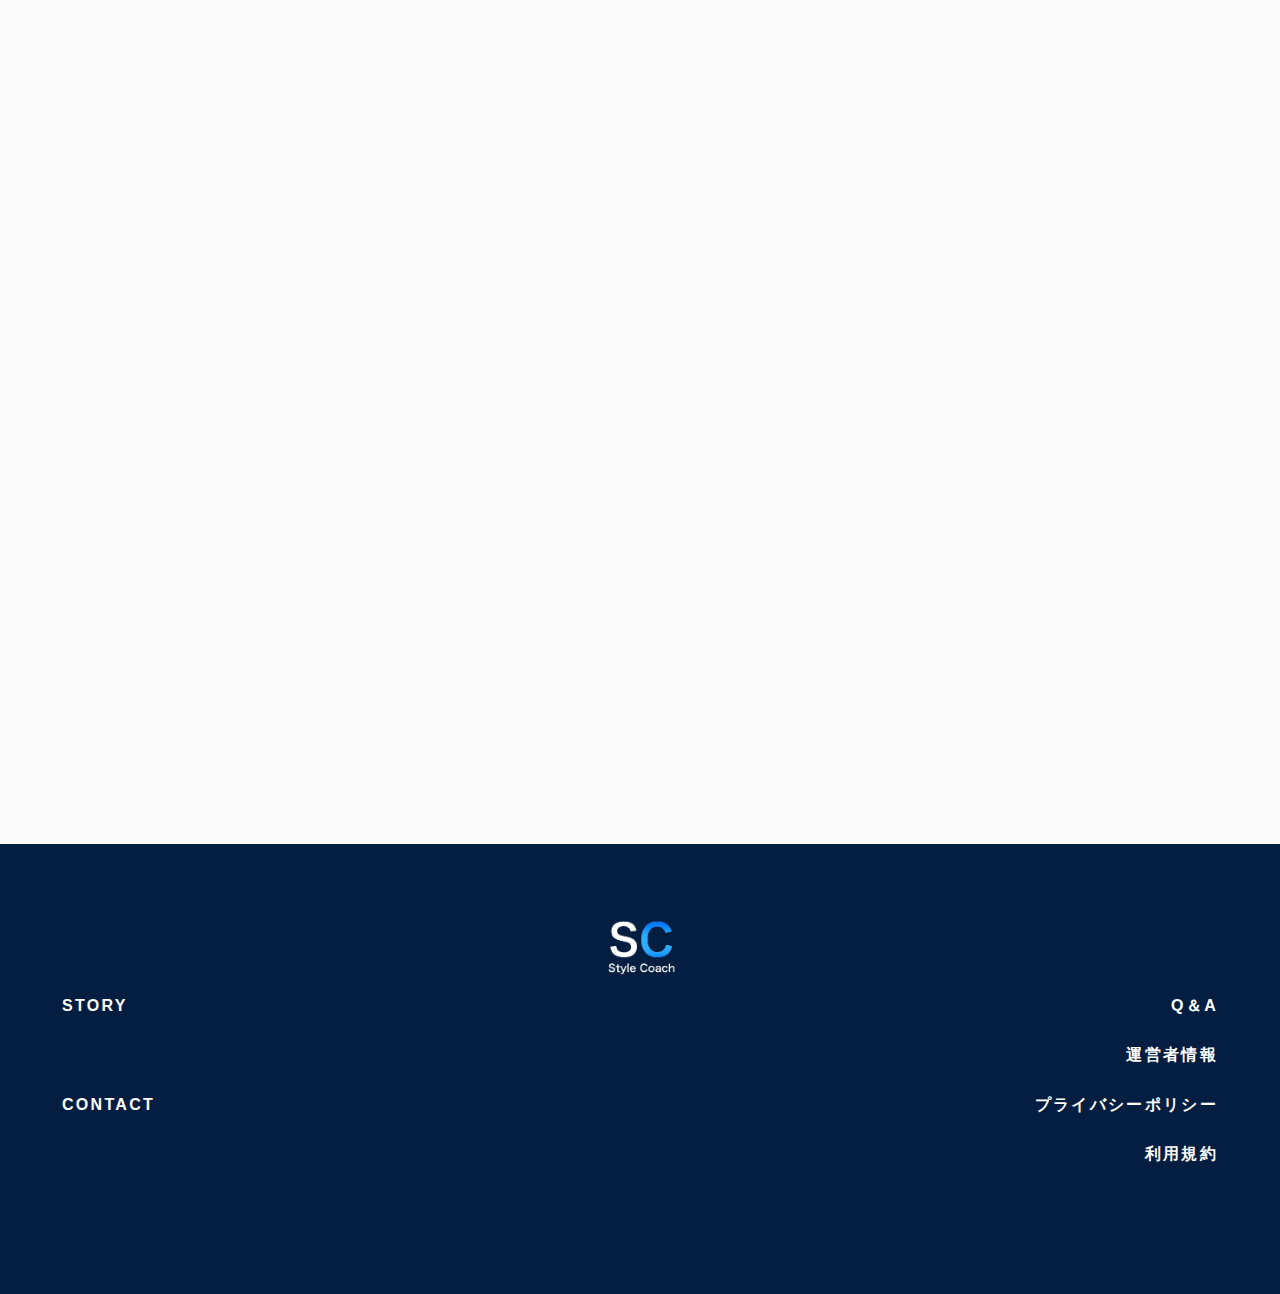
==== commit c14b881a: "Update index.html" ====
--- a/index.html
+++ b/index.html
@@ -1,4 +1,3 @@
-
 <!doctype html>
 <html lang="ja">
     <head>
@@ -157,10 +156,23 @@
                     </P>
                   </li>
                 </ul>
-                <div class="attention">
-                  <h4>注意</h4>
-                  <p>※現在支払い方法は銀行振り込みのみとなっております。<br>※1ヶ月=4週間=28日と計算させて頂きます。<br>※また商品購入の際の代金は別途支払いとなります。<br>※質の高いサービスを提供する為に会員者数の上限を設けさせて頂きます。上限に達した場合には「キャンセル待ち」として順に受け付けさせて頂きます。<br>※初回月10,000円のキャンペーンは予告なく終了させて頂く場合があります。</p>
-                </div>
+                <ul class="other">
+                  <li class="attention">
+                    <h4>注意</h4>
+                    <p>※現在支払い方法は銀行振り込みのみとなっております。<br>※1ヶ月=4週間=28日と計算させて頂きます。<br>※また商品購入の際の代金は別途支払いとなります。<br>※質の高いサービスを提供する為に会員者数の上限を設けさせて頂きます。上限に達した場合には「キャンセル待ち」として順に受け付けさせて頂きます。<br>※初回月10,000円のキャンペーンは予告なく終了させて頂く場合があります。</p>
+                  </li>
+                  <li class="time">
+                    <h4>営業時間</h4>
+                    <p>月曜　休業日<br>
+                      火曜  10:00〜20:00<br>
+                      水曜  10:00〜20:00<br>
+                      木曜  10:00〜20:00<br>
+                      金曜  10:00〜20:00<br>
+                      土曜  10:00〜19:00<br>
+                      日曜  10:00〜19:00<br>
+                    </p>
+                  </li>
+                </ul>
               </div> 
             </div>
           </section>
--- a/style.css
+++ b/style.css
@@ -277,12 +277,17 @@
 
 
 .standard {
-    border-right: 1px solid rgb(242, 244, 246);
+    border-right: 2px solid rgb(242, 244, 246);
     padding-right: 16px;
 }
 
 .online {
     padding-left: 16px;
+}
+
+.two {
+    font-size: 18px;
+    font-weight: bold;
 }
 
 .service-contents {
@@ -296,17 +301,29 @@
     margin-top: 20px;
 }
 
-.attention h4{
-    text-align: center;
-    font-weight: bold;
-    font-size: 24px;
-}
-
-.attention {
-    padding-top:30px;
+.other > li {
+    width: 50%;
+    padding: 0 20px;
+    display: flex;
+    flex-direction: column;
+    align-items: center;
+}
+
+.other {
+    display: flex;
+    flex-wrap: wrap;
+    margin: 0 -20px;
+    border-top: 2px solid rgb(242, 244, 246);
+    margin-top: 60px;
+    padding-top: 30px;
     font-size: 12px;
     line-height: 24px;
-    
+}
+
+.other h4{
+    text-align: center;
+    font-weight: bold;
+    font-size: 24px;
 }
 
 
--- a/responsive.css
+++ b/responsive.css
@@ -136,6 +136,10 @@
     .online {
         padding-left: none;
         padding-left: 16px;
+    }
+      
+    .two {
+        font-size: 16px;
     }
 
     .service-contents {
@@ -565,6 +569,10 @@
     .pay {
         font-size: 18px;
     }
+      
+    .two {
+        font-size: 14px;
+    }
 
     .service-contents {
         font-size: 8px;
